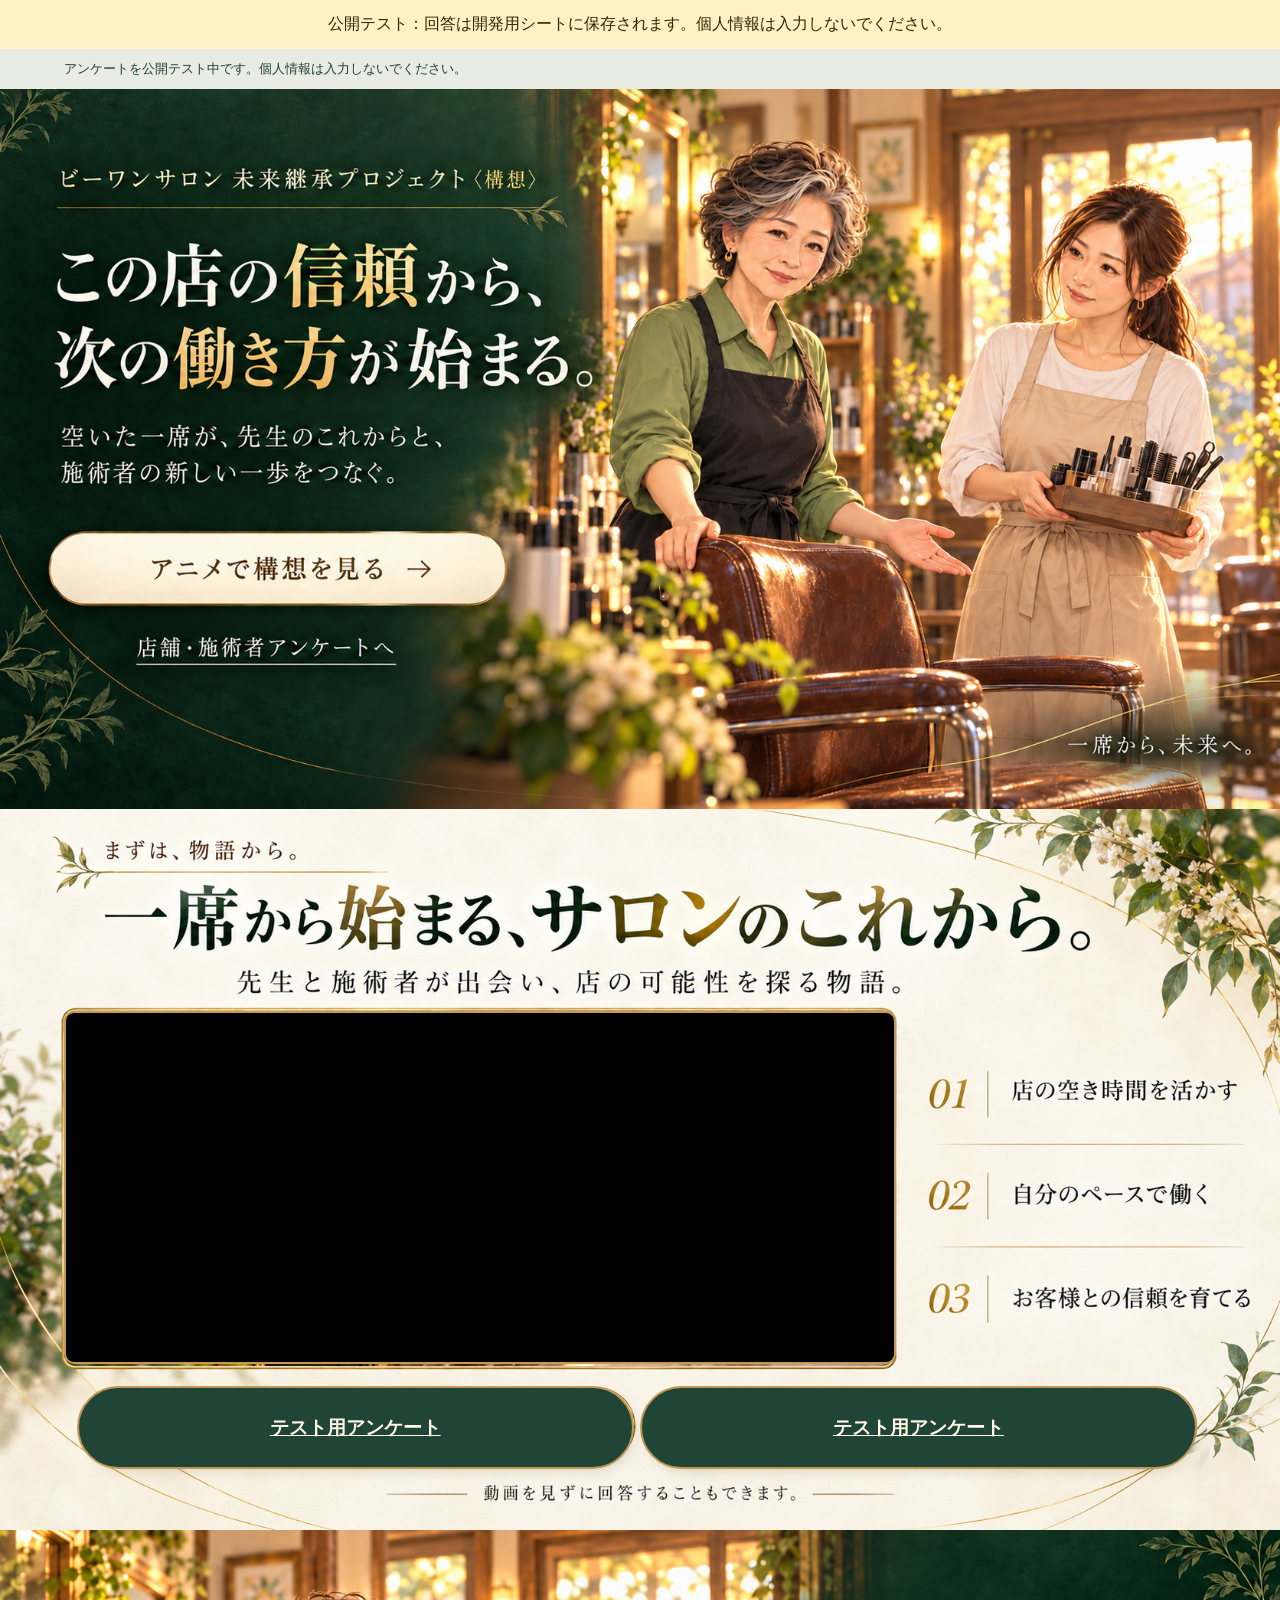
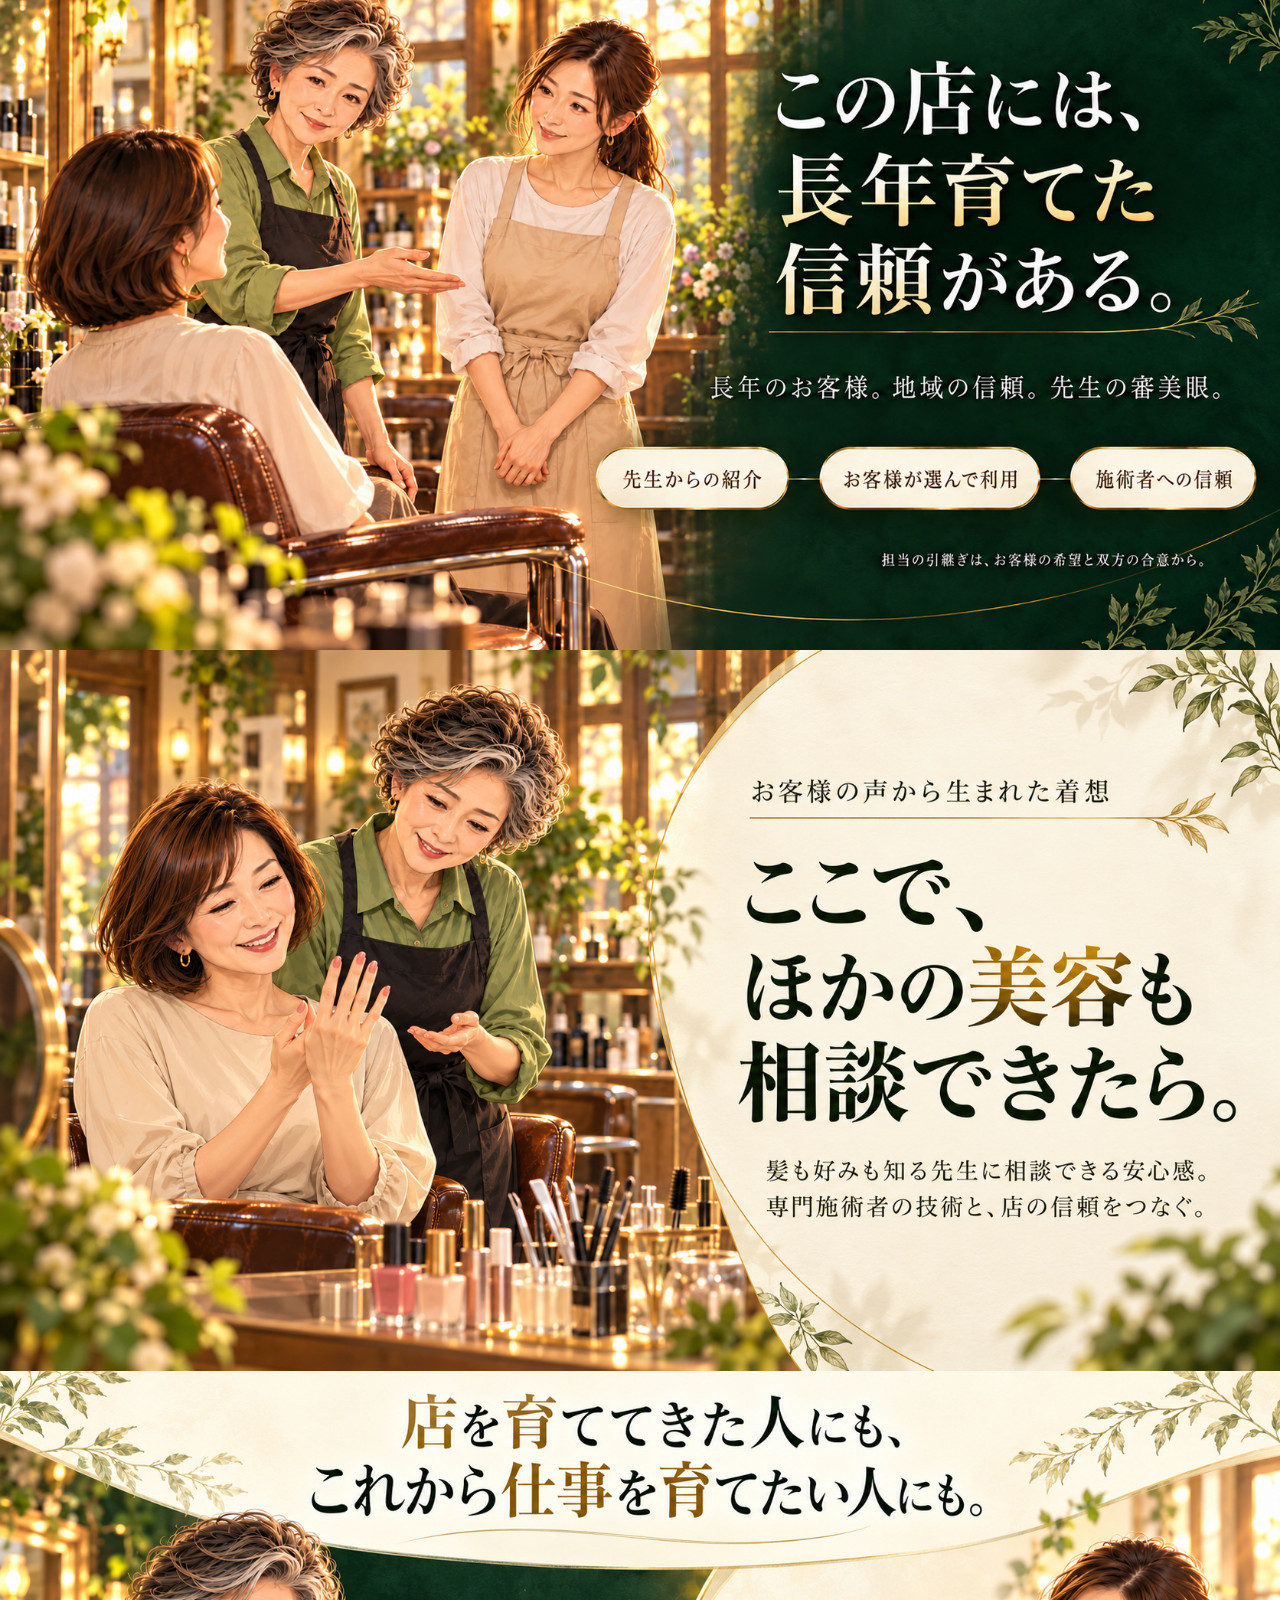
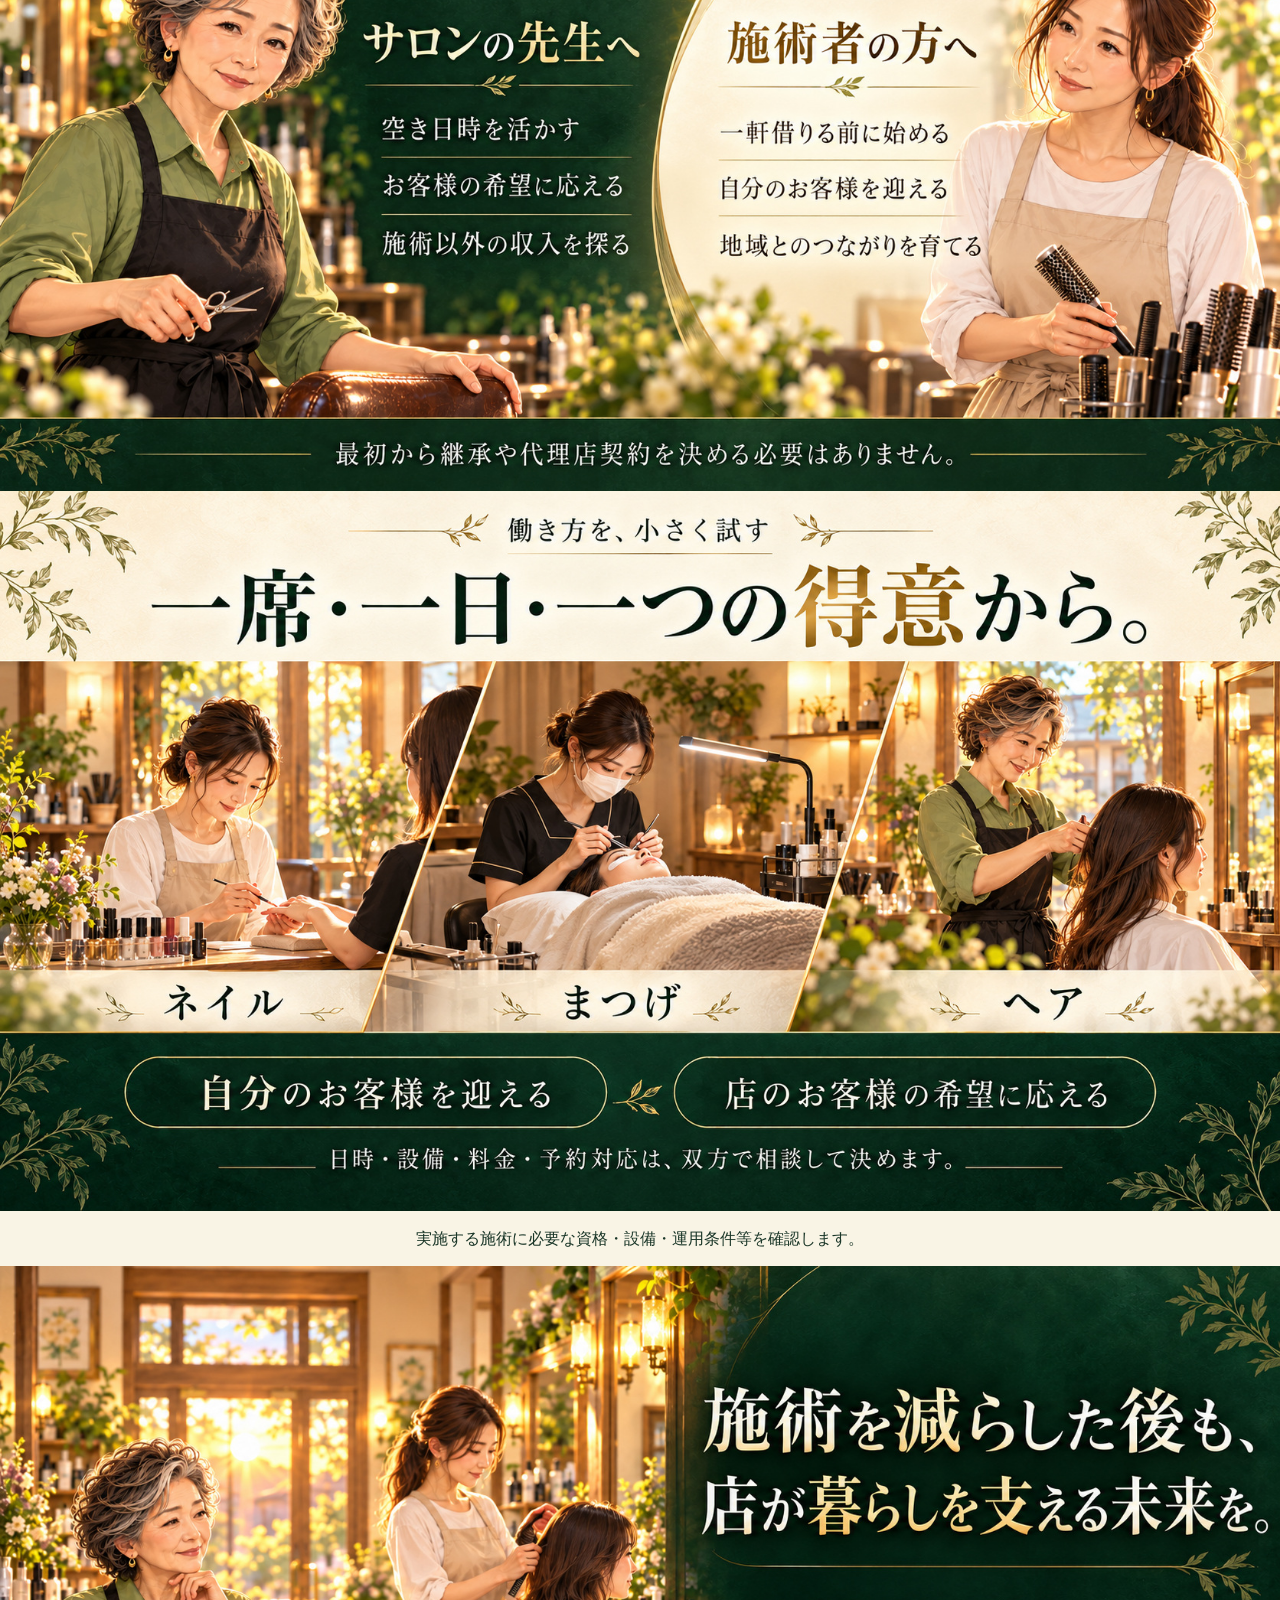
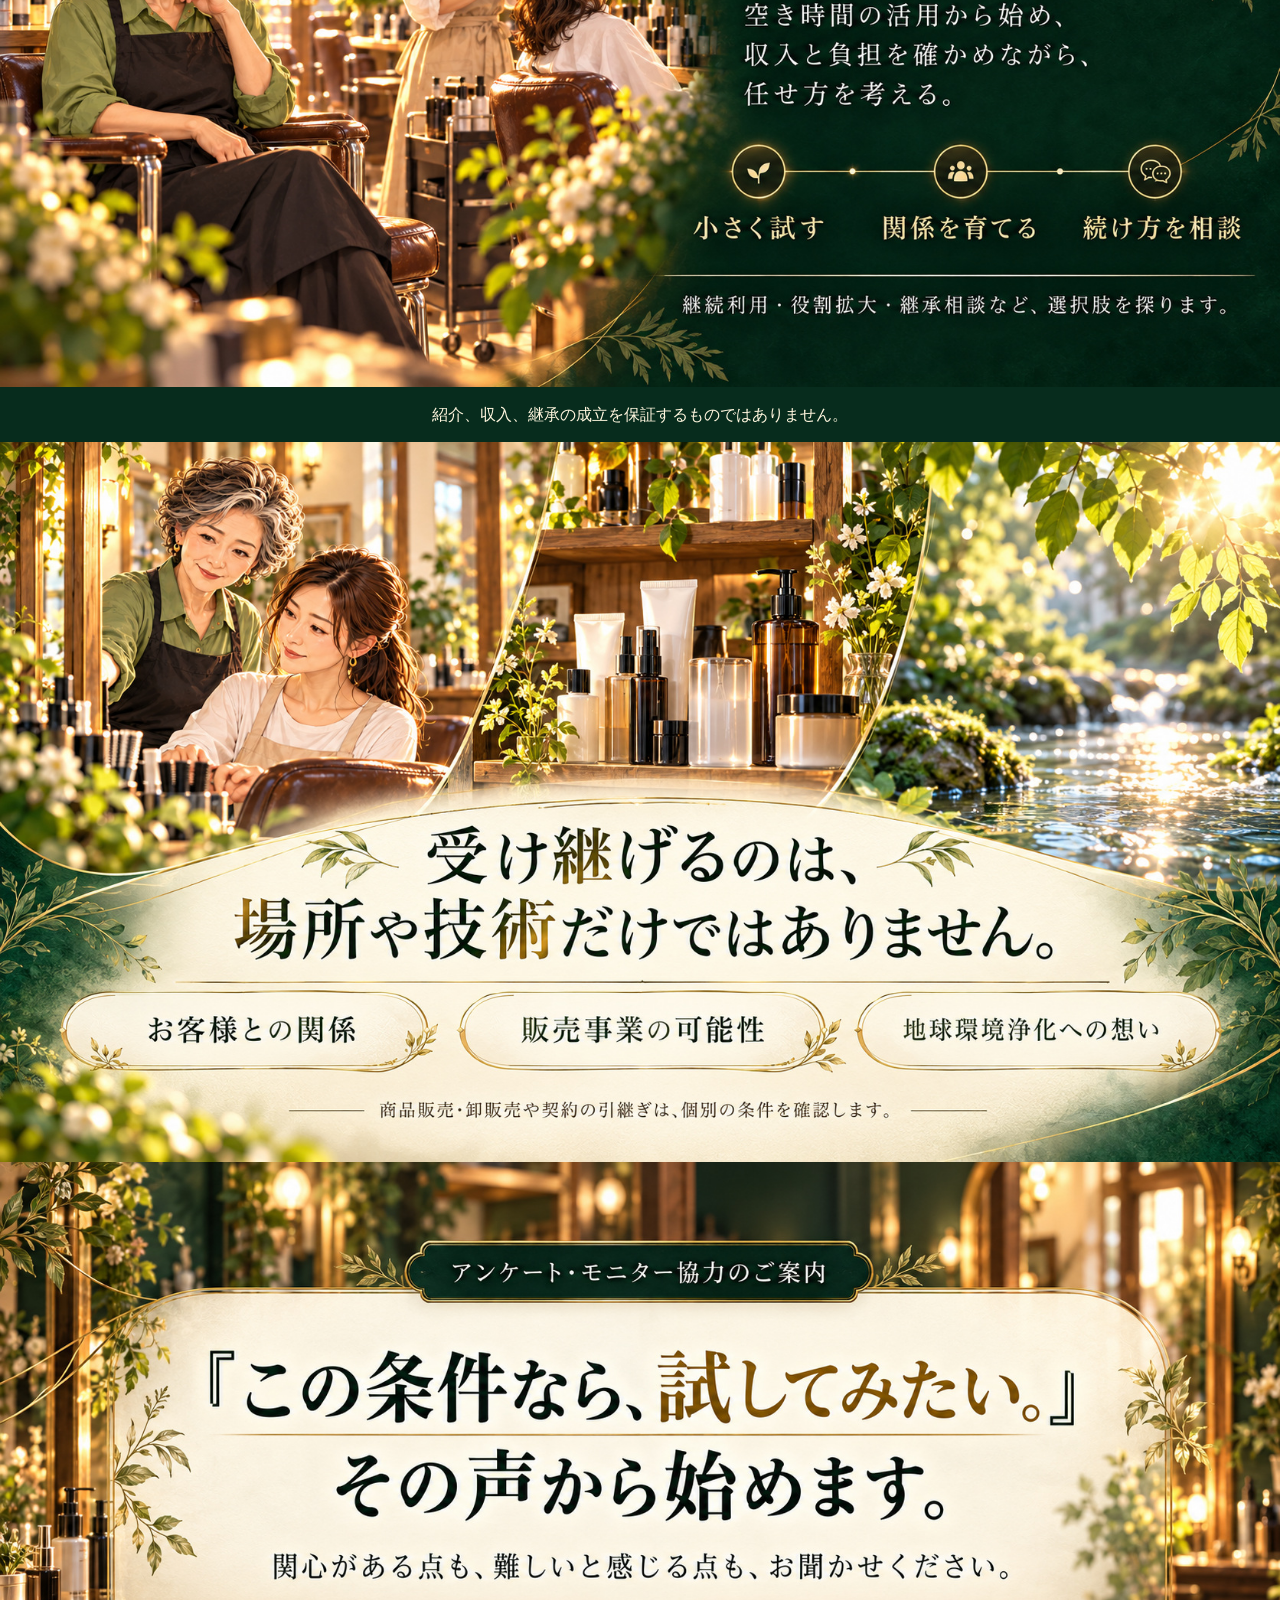
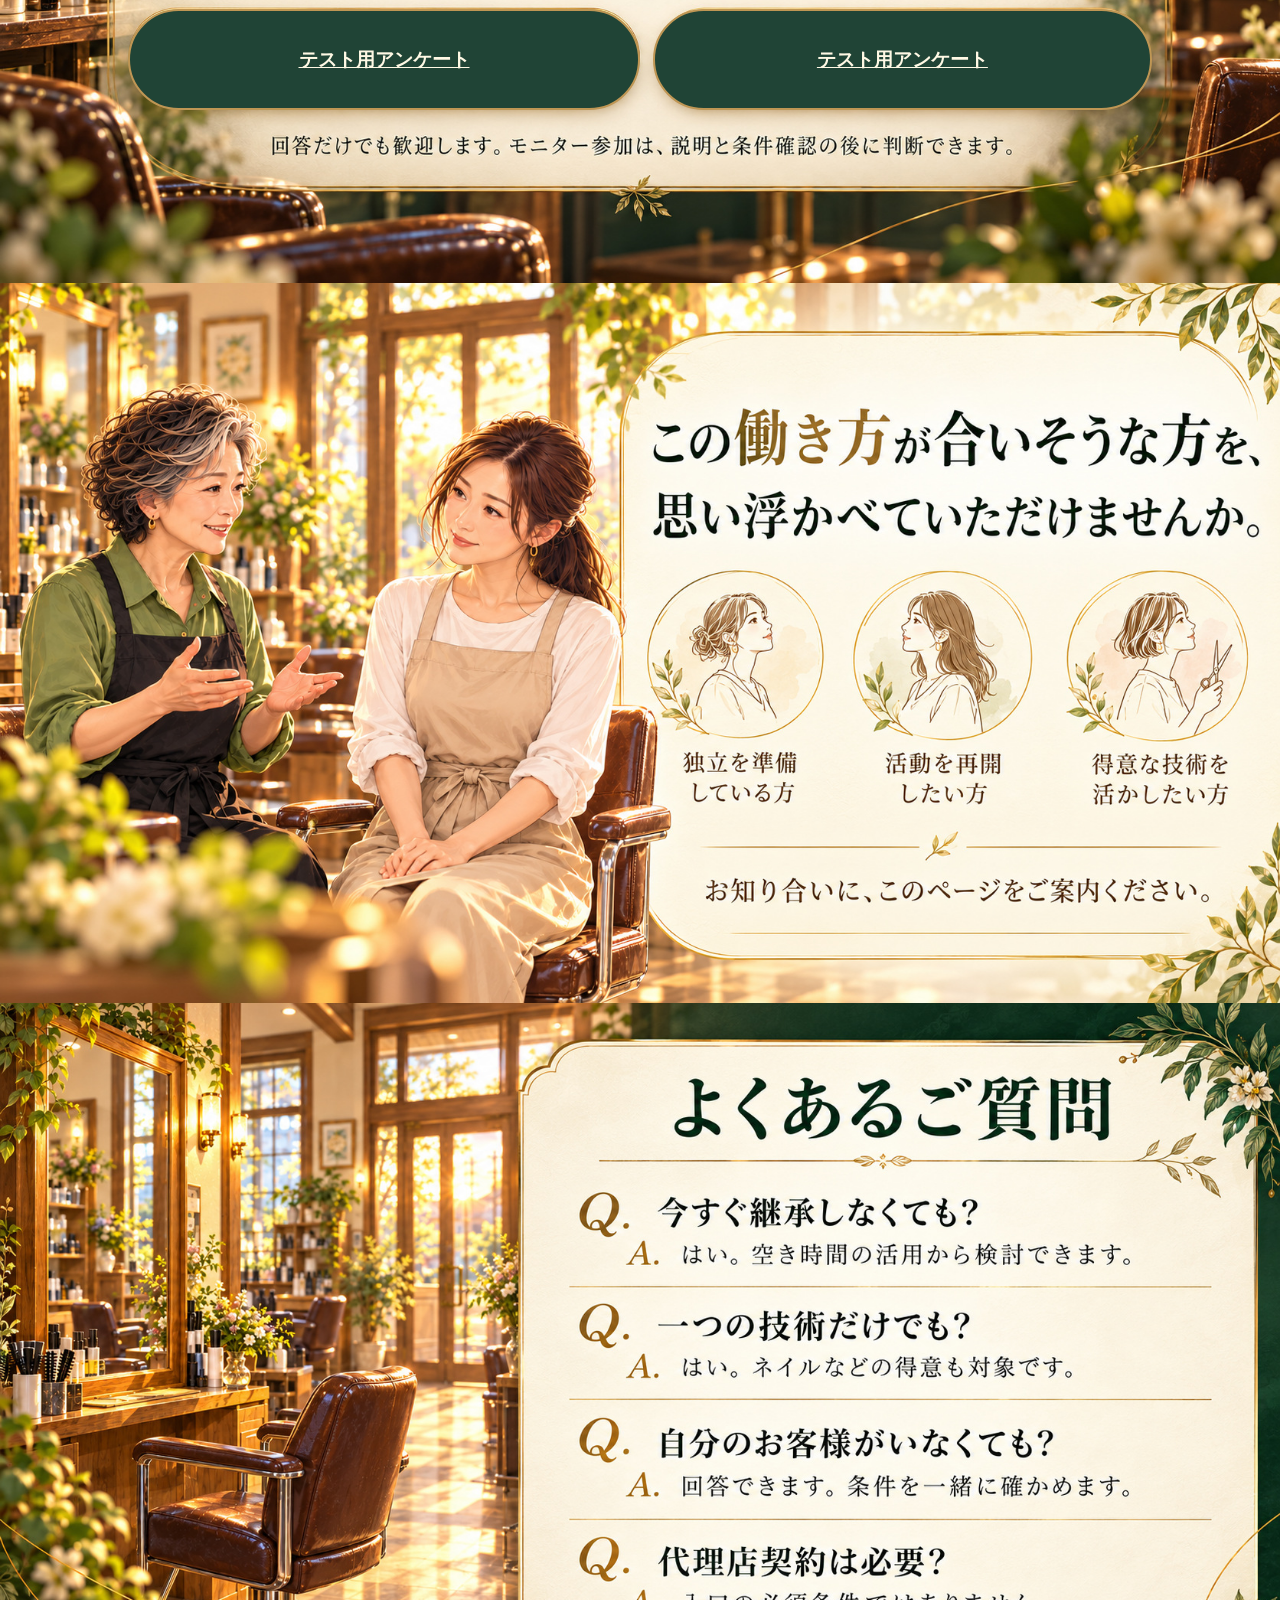
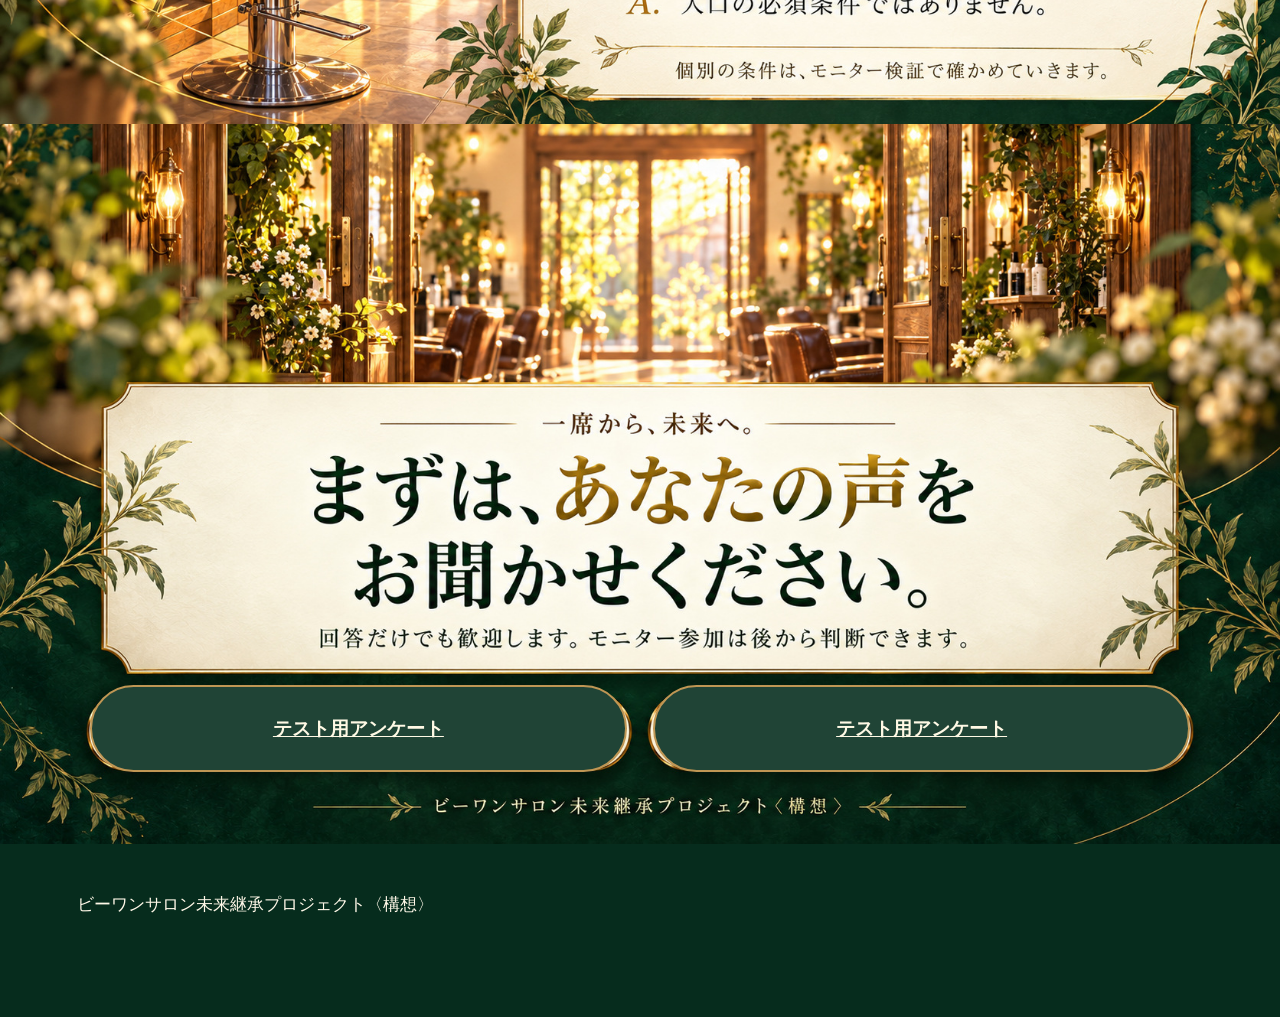
==== index.html @ 057b8a85 "Update embedded YouTube video" ====
<!doctype html><html lang="ja"><head><meta charset="utf-8"><meta name="viewport" content="width=device-width,initial-scale=1"><meta name="robots" content="noindex,nofollow"><meta http-equiv="Content-Security-Policy" content="default-src &apos;none&apos;; img-src data:; frame-src https://www.youtube.com; style-src &apos;unsafe-inline&apos;; base-uri &apos;none&apos;"><title>この店の信頼から、次の働き方が始まる。</title><style>:root{--ink:#223f35;--paper:#f6f3ea;--green:#214f40;--copper:#8b5339;--line:#d9dfd5}*{box-sizing:border-box}html{scroll-behavior:smooth;scroll-padding-top:25px}body{margin:0;background:var(--paper);color:var(--ink);font:17px/1.85 sans-serif}a{color:inherit}button,input,select,textarea{font:inherit}button,a,input,select,textarea{touch-action:manipulation}a,button{ -webkit-tap-highlight-color:transparent}a:focus-visible,button:focus-visible,input:focus-visible,select:focus-visible,textarea:focus-visible,summary:focus-visible{outline:3px solid #b7732e;outline-offset:4px}button{cursor:pointer}button:disabled{cursor:not-allowed;opacity:.65}[hidden]{display:none!important}.skip{position:absolute;top:-70px}.skip:focus{top:0;background:white;z-index:10}.previewbar{background:#e8ece3;padding:8px 5%;font-size:13px;display:flex;justify-content:space-between;gap:15px}.previewbar a{font-weight:700}header{display:flex;align-items:center;justify-content:space-between;padding:25px 5%;border-bottom:1px solid var(--line)}.brand{text-decoration:none;font-size:21px;letter-spacing:.08em;font-weight:700}.brand span{display:block;font-size:12px;letter-spacing:.1em}nav{display:flex;gap:32px;font-size:15px}nav a{text-underline-offset:7px}.hero{display:grid;grid-template-columns:1fr 1fr;max-width:1440px;margin:auto}.hero-copy{padding:65px 8% 65px 10%;align-self:center}.eyebrow{font-size:13px;letter-spacing:.14em;color:var(--copper);font-weight:700;margin:0 0 20px}h1,h2,h3,p,figure{margin-top:0}h1,h2{font-family:serif;font-weight:500;line-height:1.55}h1{font-size:clamp(38px,4vw,62px);letter-spacing:.04em;margin-bottom:28px}h2{font-size:clamp(28px,3vw,40px);margin-bottom:24px}h3{font-size:22px;line-height:1.6}.lead{font-size:19px;font-weight:700}.hero-copy>p:not(.eyebrow){max-width:540px}.button{background:var(--green);color:#fff;border:1px solid var(--green);display:inline-flex;gap:20px;align-items:center;justify-content:space-between;padding:17px 25px;text-decoration:none;border-radius:3px;line-height:1.5;font-weight:700;min-height:52px}.button:hover{background:#163b2f}.button.secondary{background:transparent;color:var(--green)}.textlink{display:block;margin-top:19px;text-underline-offset:6px}.hero-art{position:relative;margin:0;min-height:700px;overflow:hidden}.salon{width:100%;height:100%;position:absolute;inset:0;object-fit:cover}.portraits{position:absolute;bottom:125px;left:5%;right:5%;display:flex;align-items:end;gap:9px}.portraits figure{margin:0;background:#faf3e4;flex:1;min-width:0;border:5px solid #faf3e4;box-shadow:0 5px 20px #24352d25}.portraits figure:nth-child(2){transform:translateY(-35px)}.portraits img{display:block;width:100%;aspect-ratio:2/3;object-fit:cover}.portraits figcaption{font-size:11px;text-align:center;white-space:nowrap;padding:7px 0}.art-caption{position:absolute;bottom:0;width:100%;background:#214237f2;color:white;padding:25px 35px;font-family:serif;font-size:26px}.art-caption small{font:12px sans-serif;display:block;margin-top:8px}.video-section,.answer-section,.content-section{padding:80px max(6%,calc((100% - 1120px)/2))}.video-section{background:#fffdf8}.sectionhead{text-align:center}.video-slot{max-width:960px;min-height:330px;margin:35px auto 25px;border:1px solid #a6b4a6;background:#e7ece4;display:flex;flex-direction:column;align-items:center;justify-content:center;text-align:center;padding:30px}.video-slot h3{font:30px serif}.video-slot p:last-child{margin:0}.video-slot video{width:100%;height:auto;max-height:650px}.video-topics{display:grid;grid-template-columns:repeat(3,1fr);text-align:center;gap:20px}.video-topics p{padding:14px 8px;border-right:1px solid var(--line);font-size:15px}.video-topics p:last-child{border:0}.video-topics strong{font-size:17px}.note{font-size:14px;line-height:1.9;color:#5e6a60}.answer-section{background:#e9eee5;text-align:center}.answer-cards{display:grid;grid-template-columns:1fr 1fr;gap:24px;text-align:left;margin:30px 0 20px}.answer-card{background:#fffdf8;border:1px solid #c6d2c4;padding:30px;display:flex;flex-direction:column}.answer-card .button{margin-top:auto}.answer-card p{font-size:16px}.answer-card .eyebrow{font-size:12px}.content-section{border-top:1px solid var(--line)}.content-section.dark{background:var(--green);color:var(--paper)}.dark .eyebrow,.dark .note{color:#d4dfcf}.content-section p{max-width:780px}.flow{display:grid;grid-template-columns:repeat(3,1fr);gap:30px;margin:35px 0}.flow>div{position:relative;border-top:1px solid #9cad99;padding:24px 0}.flow>div:not(:last-child):after{content:'→';position:absolute;right:-23px;top:24px}.flow b{display:block;font-size:20px}.flow small{display:block;font-size:15px;margin-top:10px}.two-column{display:grid;grid-template-columns:1fr 1fr;gap:60px}.two-column ul{padding-left:22px}.two-column li{margin:13px 0}.quote-layout{display:grid;grid-template-columns:230px 1fr;align-items:center;gap:60px}.quote-layout img{width:100%;border-radius:50% 50% 3px 3px}.pills{display:flex;gap:12px;flex-wrap:wrap}.pills span{border:1px solid #9cad99;padding:9px 17px;border-radius:2px}details{border-top:1px solid var(--line);padding:18px 0}summary{cursor:pointer;font-size:18px;min-height:44px}details p{padding:12px 0 0}footer{padding:45px 6% 80px;background:#193b30;color:white}footer .note{color:#ced8ce;max-width:900px}.mobile-cta{display:none}.form-shell,.review-shell{max-width:1000px;margin:45px auto 80px;padding:0 25px}.form-intro{background:#e9eee5;padding:26px;margin:25px 0}.steps{display:grid;grid-template-columns:repeat(4,1fr);gap:6px;margin:30px 0;list-style:none;padding:0;font-size:14px}.steps li{border-bottom:4px solid var(--line);padding:10px 0}.steps li.active{border-color:var(--green);font-weight:700}.question{border:0;border-top:1px solid var(--line);margin:0;padding:28px 0;min-width:0}.question legend{font-size:20px;font-weight:700;float:left;width:100%;margin-bottom:15px}.question legend+.hint{clear:both}.question .choices{clear:both;display:grid;gap:9px;grid-template-columns:1fr 1fr}.question label,.contact-label{display:flex;align-items:start;gap:12px;border:1px solid #cbd3c5;padding:14px;background:#fffdf8;min-height:52px;border-radius:4px;cursor:pointer}.question label:has(input:checked){border-color:var(--green);background:#e4eddf}.question input[type=radio],.question input[type=checkbox],.contact-label input{accent-color:var(--green);width:20px;height:20px;margin:5px 0 0;flex-shrink:0}.tag{font:12px sans-serif;display:inline-block;background:#e4eade;padding:5px 8px;margin-left:10px;vertical-align:middle}.hint{font-size:14px;color:#5e6a60;padding-bottom:12px}.question select,.question textarea,.question input[type=text],.contact input[type=email],.contact input[type=text],.contact select{width:100%;padding:13px;border:1px solid #8f9e91;background:white;color:var(--ink);border-radius:3px;min-height:50px}.question textarea{min-height:110px}.form-actions{display:flex;gap:15px;justify-content:space-between;margin:35px 0}.error{color:#9b2d1e;background:#fff0eb;padding:16px;border-left:4px solid #9b2d1e}.error:empty{display:none}.notice{background:#ede5d5;border-left:3px solid #9d713c;padding:20px;margin:25px 0}.summary-row{border-bottom:1px solid var(--line);padding:16px 0}.summary-row dt{font-weight:700}.summary-row dd{margin:8px 0;white-space:pre-wrap}.contact label:not(.contact-label){display:block;margin:20px 0 6px}.contact-label{margin:20px 0}.review-tabs{display:flex;flex-wrap:wrap;gap:15px;margin:25px 0}.table-scroll{overflow:auto}table{border-collapse:collapse;width:100%;font-size:14px}th,td{border:1px solid var(--line);padding:13px;text-align:left;vertical-align:top;min-width:125px}th{background:#e9eee5}pre{white-space:pre-wrap;overflow-wrap:anywhere;font-size:13px;background:#e9eee5;padding:20px}.review-shell h1{font-size:38px}.review-shell h2{margin-top:40px;font-size:28px}.raw-spec{white-space:pre-wrap;font-size:15px}.inline-options{display:flex;flex-wrap:wrap;gap:15px}.inline-options label{display:flex;align-items:center;gap:8px}.success{border:1px solid #abbda8;padding:30px;background:#edf3e7}.contact h2{margin-top:30px}body:not(.is-lp) .mobile-cta{display:none}@media(max-width:900px){.hero-copy{padding:45px 7%}h1{font-size:42px}.hero-art{min-height:650px}.portraits{gap:4px;left:3%;right:3%}.portraits figcaption{font-size:9px}.art-caption{font-size:22px;padding:20px}.two-column{gap:30px}}@media(max-width:650px){body{font-size:16px}.previewbar{display:block;font-size:11px;padding:8px 20px}.previewbar a{display:block}header{padding:18px 20px}.brand{font-size:17px}.brand span{font-size:10px}nav a:first-child{display:none}nav{font-size:12px;max-width:95px}h1{font-size:39px;line-height:1.55}.hero{display:flex;flex-direction:column}.hero-copy{padding:35px 24px 32px}.hero-copy .eyebrow{font-size:11px}.hero-copy p{font-size:16px}.hero-copy .lead{font-size:17px}.hero-copy .button{width:100%;font-size:15px;padding:17px}.hero-art{min-height:410px}.hero-art .salon{object-position:center 57%}.portraits{bottom:83px;left:7%;right:7%;gap:10px}.portraits img{aspect-ratio:1/1.3;object-position:top}.portraits figure:nth-child(2){transform:translateY(-20px)}.portraits figcaption{font-size:9px}.art-caption{font-size:20px;padding:15px 22px}.art-caption small{font-size:10px}.video-section,.answer-section,.content-section{padding:50px 24px}.video-slot{padding:25px 18px;min-height:285px}.video-slot p{font-size:14px}.video-slot h3{font-size:25px}.video-topics{display:block;text-align:left}.video-topics p{border:0;border-bottom:1px solid var(--line);padding:12px 0}.video-topics br{display:none}.video-topics strong{display:block}.answer-cards,.two-column{grid-template-columns:1fr;gap:20px}.answer-card{padding:23px}.answer-card .button{font-size:14px;padding:16px 13px}.flow{grid-template-columns:1fr;gap:18px}.flow>div:not(:last-child):after{content:'↓';top:auto;bottom:-22px;right:50%}.quote-layout{grid-template-columns:1fr;gap:28px}.quote-layout img{width:160px}.mobile-cta{display:block;position:fixed;bottom:12px;left:20px;right:20px;text-align:center;padding:13px;background:var(--green);border:1px solid #d6e1d3;box-shadow:0 3px 15px #0002;color:white;text-decoration:none;border-radius:4px;z-index:4}.form-shell,.review-shell{padding:0 20px;margin-top:30px}.form-shell h1{font-size:30px}.question .choices{grid-template-columns:1fr}.question legend{font-size:18px}.question label{font-size:16px}.form-actions .button{padding:15px;font-size:15px}.steps{font-size:12px}.form-intro{padding:20px}.review-shell h1{font-size:30px}}@media(prefers-reduced-motion:reduce){html{scroll-behavior:auto}}
@media(max-width:650px){h1{font-size:32px;letter-spacing:.025em}.hero-copy{padding-top:28px}.hero-copy h1{margin-bottom:22px}.hero-copy .eyebrow{margin-bottom:18px}nav{max-width:none;font-size:11px}nav a{white-space:nowrap}.hero-copy .lead{font-size:16px}.form-shell h1{font-size:28px}.mobile-cta{bottom:8px}}

.flow.parallel>div:after{display:none}

.visual{--forest:#062d1d;--gold:#bb8a3f;--cream:#fbf5e4;color:#122e20;font-family:serif;background:#faf6e9}.visual p{line-height:1.8}.visual .previewbar{font-family:sans-serif;background:#e8e4d5;color:#233d30}.visual h1,.visual h2,.visual h3{font-family:serif;font-weight:600;letter-spacing:.035em}.visual h2{font-size:clamp(31px,4vw,62px);line-height:1.45;margin:0 0 18px}.visual h2 span,.visual h1 span{color:#b27b23}.scene{display:block;position:relative;overflow:hidden}.scene img{position:absolute;display:block;max-width:none;object-fit:fill}.vhero{background:#052d1d;overflow:hidden}.hero-frame{max-width:1672px;min-height:min(740px,58vw);position:relative;margin:auto;display:flex}.hero-scene{position:absolute;right:0;top:0;bottom:0;width:59%;height:100%}.hero-scene img{height:100%;width:auto;right:0;top:0}.hero-copy2{position:relative;z-index:1;width:58%;padding:5.5% 0 5% 4.8%;color:#fffbed;background:linear-gradient(90deg,#062d1d 0%,#062d1d 68%,rgba(6,45,29,.95) 80%,transparent 100%)}.project-name{font-size:clamp(15px,1.5vw,22px);letter-spacing:.1em;border-bottom:1px solid #b48d45;padding:0 0 18px;margin:0 12% 28px 0}.visual h1{color:#fffbed;font-size:clamp(40px,4.5vw,73px);line-height:1.45;margin:0 0 28px;white-space:nowrap}.visual h1 span{color:#efd08a}.hero-intro{font-size:clamp(17px,1.7vw,25px);margin-bottom:32px}.hero-action{max-width:530px;text-align:center}.pill{font-family:serif;min-height:65px;border:2px solid var(--gold);outline:1px solid rgba(255,245,215,.7);outline-offset:-5px;box-shadow:0 4px 0 #79501a,0 7px 10px #0003;border-radius:99px;display:flex;align-items:center;justify-content:center;position:relative;text-align:center;text-decoration:none;font-weight:700;font-size:clamp(16px,1.6vw,25px);line-height:1.4;padding:15px 50px 15px 25px;transition:filter .2s}.pill:hover{filter:brightness(1.1)}.pill span{position:absolute;right:8%;font-size:1.2em}.green-pill{background:linear-gradient(#0c4931,#032719);color:#fff7e4}.ivory-pill{background:linear-gradient(#fffdf1,#eee2c8);color:#4c2812}.underlink{display:inline-block;margin-top:22px;color:white;text-decoration:underline;text-underline-offset:8px;font-size:18px}.section-light{background:#fbf6e8}.section-inner{width:min(100% - 9%,1500px);margin:auto}.video-section{padding:55px 0 45px;text-align:center}.section-kicker{color:#76501e;font-size:17px;letter-spacing:.15em;margin-bottom:18px}.subtitle{font-size:clamp(17px,1.8vw,24px)}.video-layout{display:grid;grid-template-columns:2.2fr .8fr;align-items:center;gap:40px;margin-top:35px}.visual .video-slot{margin:0;min-height:unset;display:block;padding:0;border:3px solid var(--gold);border-radius:12px;overflow:hidden;background:#083b27}.video-still{position:relative}.video-scene{height:clamp(290px,34vw,540px)}.video-scene img{height:100%;width:auto;right:0;top:0}.video-placeholder{position:absolute;inset:0;background:#052d1dcc;color:white;display:flex;flex-direction:column;align-items:center;justify-content:center;padding:20px}.video-placeholder strong{font-size:clamp(23px,2.8vw,38px);letter-spacing:.1em}.video-placeholder p{margin:10px 0 0}.video-points{list-style:none;margin:0;padding:0;text-align:left;counter-reset:point}.video-points li{counter-increment:point;border-bottom:1px solid #be984f;padding:24px 0;font-size:clamp(17px,1.7vw,25px)}.video-points li:before{content:'0' counter(point);font-size:1.3em;color:#aa7725;font-style:italic;border-right:1px solid #bc8a38;padding-right:18px;margin-right:18px}.visual .answer-section{padding:32px 0 0;background:none;text-align:center}.cta-pair{display:grid;grid-template-columns:1fr 1fr;gap:20px}.video-note{margin:23px 0 5px;font-size:17px}.visual .note{font:15px/1.8 sans-serif;color:#485b50}.only-mobile{display:none}.visual footer{background:#082d1d;color:#fff8e7}.visual footer .note{color:#d5d9c9}.visual .form-shell,.visual .review-shell{font-family:sans-serif}.visual .form-shell h1,.visual .review-shell h1{color:#173b2c;white-space:normal}.visual .form-shell h2,.visual .review-shell h2{font-size:28px}.visual .button{font-family:sans-serif}.visual .mobile-cta{background:#073b27;border:1px solid #b99049;border-radius:30px;font-family:sans-serif}.visual .video-slot video{width:100%;height:auto;max-height:none;display:block}
@media(max-width:700px){.only-mobile{display:block}.visual h1{font-size:clamp(30px,7.6vw,52px);line-height:1.5;white-space:normal}.hero-frame{display:block;min-height:0}.hero-copy2{width:100%;padding:25px 20px 28px;text-align:center;background:#062d1d}.project-name{font-size:12px;padding-bottom:12px;margin:0 0 22px}.hero-copy2 h1{margin:0 0 0}.hero-scene{position:relative;width:100%;height:auto;aspect-ratio:941/745}.hero-scene img{width:100%;height:auto;right:0;top:0;transform:translateY(-30%)}.hero-copy2{display:flex;flex-direction:column}.hero-copy2 .hero-intro{margin:0 0 20px;font-size:17px}.hero-copy2 .hero-action{width:100%}.vhero .hero-frame{display:flex;flex-direction:column}.hero-copy2{display:contents}.hero-copy2 .project-name,.hero-copy2 h1,.hero-copy2 .hero-intro,.hero-copy2 .hero-action{position:relative;z-index:1;background:#062d1d;color:#fff8e8}.hero-copy2 .project-name{order:0;margin:0;padding:20px 18px 12px;text-align:center;border:0}.hero-copy2 h1{order:1;margin:0;text-align:center;padding:0 10px 22px}.hero-scene{order:2}.hero-copy2 .hero-intro{order:3;margin:0;text-align:center;padding:24px 14px 16px}.hero-copy2 .hero-action{order:4;padding:0 24px 30px;margin:0;text-align:center}.hero-copy2 h1 span{color:#efd08a}.pill{min-height:60px;font-size:16px}.underlink{font-size:15px}.video-section{padding:42px 0 32px}.section-inner{width:calc(100% - 38px)}.visual h2{font-size:clamp(27px,7vw,40px)}.video-layout{display:flex;flex-direction:column;gap:12px;margin-top:24px}.visual .video-slot{width:100%}.video-scene{height:230px}.video-scene img{width:100%;height:auto;transform:translateY(-30%)}.video-points{width:100%}.video-points li{font-size:16px;padding:12px 0}.video-points li:before{font-size:20px}.cta-pair{grid-template-columns:1fr;gap:14px}.visual .answer-section{padding:22px 0 0}.visual .note{font-size:14px}}

.visual .story-split{display:grid;grid-template-columns:1fr 1fr;min-height:620px}.story-split .story-image{min-width:0;overflow:hidden}.story-split .story-image .scene{height:100%;width:100%}.story-split .story-image img{height:100%;width:auto;left:0;top:0}.story-copy{padding:7% 8%;align-self:center}.story-copy h2{font-size:clamp(34px,4vw,68px)}.story-copy .story-lead{font-size:clamp(17px,1.7vw,25px);line-height:1.8}.story-dark{background:#062d1d;color:#fff9e8}.visual .story-dark h2{color:#fff9e8}.visual .story-dark h2 span{color:#edca83}.ornament{color:#c9a250;font-size:21px}.trust-flow,.future-flow{display:flex;gap:14px;justify-content:center;margin:34px 0}.trust-flow span,.future-flow span{flex:1;text-align:center;border:1px solid #c7a15c;padding:12px 8px;border-radius:40px;font-size:clamp(13px,1.1vw,17px)}.trust-flow span{background:#f9f2dd;color:#2c2419}.small-light{font:14px/1.8 sans-serif;color:#f0e5c7}.story-light{background:#faf5e6}.story-light .story-copy{padding:7% 8%}.story-light .section-kicker{border-bottom:1px solid var(--gold);padding-bottom:16px}.both-title{text-align:center;padding:50px 20px 28px;background:#faf4e3}.both-panels{display:grid;grid-template-columns:1fr 1fr}.both-panel{min-height:430px;display:flex;align-items:center;overflow:hidden}.owner-panel{background:#082e20;color:#fff9e7}.practitioner-panel{background:#f4ecd9;color:#201e14}.portrait-cut{width:45%;height:100%;align-self:stretch;overflow:hidden}.portrait-cut .scene{width:100%;height:100%}.portrait-cut img{height:100%;width:auto;top:0}.owner-portrait img{left:-15%}.practitioner-portrait img{right:0}.both-copy{width:55%;padding:25px}.both-copy h3{font-size:clamp(25px,2.5vw,40px);color:#bb8a3f}.owner-panel .both-copy h3{color:#efd397}.both-copy ul{padding:0;list-style:none}.both-copy li{font-size:clamp(16px,1.5vw,23px);padding:12px 0;border-bottom:1px solid #b99b5a}.both-foot{text-align:center;background:#082e20;color:#fff7e5;padding:22px;margin:0;border-top:1px solid #b59150}.services{text-align:center;background:#faf4e2;padding-top:48px}.services h2{margin:0 20px 35px}.services-images{display:grid;grid-template-columns:repeat(3,1fr)}.service-image{position:relative;overflow:hidden;height:clamp(200px,25vw,420px);border-right:2px solid #e0bc7b}.service-image img{position:absolute;max-width:none;width:300%;height:auto;top:0;transform:translateY(-23.5%)}.svc-nail img{left:0}.svc-eye img{left:-100%}.svc-hair img{left:-200%}.service-image b{position:absolute;bottom:0;left:0;right:0;padding:10px;background:#fff9e8df;font-size:clamp(22px,2vw,32px)}.services-band{background:#082e20;color:#fff9e8;padding:32px 8%}.services-band p{margin:20px 0 0}.service-choices{display:flex;gap:22px;justify-content:center}.service-choices span{border:1px solid #e0bd71;border-radius:50px;padding:12px 25px;flex:1;font-size:clamp(16px,1.7vw,23px)}.beone{background:#082e20;color:#fff9e8;text-align:center}.beone-scene{height:350px;overflow:hidden}.beone-image{width:100%;height:100%}.beone-image img{width:100%;height:auto;top:0;left:0}.beone-copy{background:#faf4e3;color:#163524;border-radius:50% 50% 0 0/14% 14% 0 0;position:relative;margin-top:-70px;padding:60px 6% 45px}.beone-values{display:grid;grid-template-columns:repeat(3,1fr);gap:18px;margin:30px auto;max-width:1250px}.beone-values span{border:1px solid #b99149;border-radius:50px;padding:15px;background:#fffbed;font-size:clamp(16px,1.6vw,24px)}.survey-banner,.final-cta{background:#082e20 url('../BSC_LP_Codex_handoff/assets/reference/00_salon_background.png') center 52%/cover; padding:90px 7%;text-align:center}.framed{background:#fcf6e8;border:2px solid #ba8c43;outline:1px solid #bc975b;outline-offset:-8px;box-shadow:0 4px 20px #39220c30;border-radius:26px;padding:55px 6%;color:#172d20}.survey-banner .framed{max-width:1400px;margin:auto}.ribbon{display:inline-block;background:#082e20;color:#fff7e4;border:2px solid #bd9149;border-radius:12px;padding:10px 30px;margin-top:-85px;position:relative;font-size:18px}.survey-banner .cta-pair{margin:38px 0}.survey-banner .framed>p:last-child{margin:35px 0 0}.invitation-list{display:grid;grid-template-columns:repeat(3,1fr);gap:15px;margin:40px 0}.invitation-list span{border:1px solid #bd9149;border-radius:50%;aspect-ratio:1;display:flex;align-items:center;justify-content:center;text-align:center;padding:12px;font-size:18px}.visual #invitation .story-copy{margin:25px;padding:7%}.faq-wrap{display:grid;grid-template-columns:40% 60%;background:#082e20}.faq-photo{background:url('../BSC_LP_Codex_handoff/assets/reference/00_salon_background.png') center/cover}.faq-panel{margin:35px;padding:50px 7%;text-align:center}.faq-panel details{text-align:left;border-top:1px solid #cba361;padding:16px 0}.faq-panel summary{font:600 clamp(19px,2vw,28px)/1.5 serif;list-style:none}.faq-panel summary:before{content:'Q.';color:#a16c1f;margin-right:20px;font-size:1.2em}.faq-panel summary:after{content:'＋';float:right;color:#a16c1f}.faq-panel details[open] summary:after{content:'−'}.faq-panel details p{margin:0 0 0 55px;font-size:18px}.faq-panel details p:before{content:'A. ';color:#a16c1f}.faq-panel>p{border-top:1px solid #cba361;margin:10px 0 0;padding-top:20px}.final-cta{padding:70px 7%;background-position:center}.final-body{max-width:1400px;margin:auto}.final-body .framed{padding:40px}.final-body .cta-pair{margin:30px 0}.project-end{color:#f5dfab;letter-spacing:.1em}.final-picture{display:none}.hero-scene img{mask-image:linear-gradient(to bottom,#000 78%,transparent 90%)}
@media(max-width:700px){.visual .story-split{display:flex;flex-direction:column;min-height:0}.story-split .story-image{width:100%}.story-split .story-image .scene{height:auto;aspect-ratio:941/720}.story-split .story-image img{width:100%;height:auto;left:0;top:0}.visual .story-copy{padding:40px 24px;text-align:center}.visual .story-copy h2{font-size:clamp(28px,7vw,43px)}.story-copy .story-lead{font-size:16px}.trust-flow{display:flex;flex-direction:column;max-width:310px;margin:25px auto}.trust-flow span{position:relative}.trust-flow span:not(:last-child):after{content:'⌄';color:#dfb868;position:absolute;bottom:-24px;left:50%;font-size:20px}.future-flow{gap:6px}.future-flow span{border:0;border-radius:0;border-top:1px solid #d9b86d;padding:12px 3px;font-size:13px}.both-title{padding:35px 18px}.both-title h2{font-size:26px}.both-panels{display:block}.both-panel{min-height:320px}.both-copy{width:56%;padding:15px}.both-copy h3{font-size:23px}.both-copy li{font-size:15px;padding:10px 0}.portrait-cut{width:44%;min-height:320px}.portrait-cut img{height:100%;width:auto}.owner-portrait img{left:-25%}.practitioner-portrait img{right:-12%}.both-foot{font-size:14px;padding:18px}.services{padding-top:35px}.services h2{font-size:30px;margin-bottom:28px}.services-images{display:block}.service-image{height:185px;border-bottom:2px solid #d5b578}.service-image img{width:150%;transform:translateY(-24%)}.svc-nail img{left:0}.svc-eye img{left:-25%}.svc-hair img{left:-50%}.service-image b{left:auto;right:0;top:0;bottom:0;width:31%;display:grid;place-items:center;background:#faf5e7e8;font-size:25px}.services-band{padding:28px 24px}.service-choices{flex-direction:column;gap:12px}.service-choices span{font-size:16px}.services-band p{font-size:15px}.beone-scene{height:260px}.beone-image img{width:100%;height:auto}.beone-copy{margin-top:-35px;padding:48px 20px 30px}.beone-values{grid-template-columns:1fr;margin:25px 0}.beone-values span{font-size:17px;padding:12px}.survey-banner{padding:55px 20px}.framed{padding:35px 20px}.ribbon{font-size:13px;margin-top:-58px;padding:8px 18px}.survey-banner .framed h2{font-size:27px}.survey-banner .cta-pair{margin:25px 0}.survey-banner .subtitle,.survey-banner .framed>p:last-child{font-size:15px}.visual #invitation .story-copy{margin:0;padding:38px 22px;border-radius:0}.invitation-list{grid-template-columns:1fr;margin:25px 0}.invitation-list span{aspect-ratio:auto;border-radius:30px;padding:13px;font-size:16px}.faq-wrap{display:flex;flex-direction:column}.faq-photo{height:300px}.faq-panel{margin:-20px 18px 35px;position:relative;padding:35px 22px}.faq-panel summary{font-size:18px}.faq-panel summary:before{margin-right:9px}.faq-panel details p{margin-left:35px;font-size:16px}.final-cta{padding:250px 18px 35px;background-position:center 26%;background-size:cover}.final-body .framed{padding:30px 18px}.final-body .framed h2{font-size:27px}.final-body .framed p{font-size:15px}.project-end{font-size:12px}.hero-scene img{mask-image:none}}

.visual .story-split{grid-template-columns:minmax(0,1fr) minmax(0,1fr)}.visual .story-copy{min-width:0}.invitation-list{grid-template-columns:repeat(3,minmax(0,1fr))}@media(max-width:700px){.invitation-list{grid-template-columns:1fr}}

@media(max-width:700px){.service-image img{width:300%;transform:translateY(-23.5%)}.svc-nail img{left:0}.svc-eye img{left:-100%}.svc-hair img{left:-200%}}

.portrait-cut{position:relative;height:auto}.portrait-cut .scene{position:absolute;inset:0;height:100%}.owner-portrait img{left:-40%}@media(max-width:700px){.owner-portrait img{width:230%;height:auto;left:-60%;transform:translateY(0)}.practitioner-portrait img{width:220%;height:auto;right:-35%;transform:translateY(-30%)}}

.beone-scene{height:min(27vw,430px)}@media(max-width:700px){.beone-scene{height:46vw}.story-split .story-image .invitation-scene{aspect-ratio:941/650}.story-split .story-image .trust-scene{aspect-ratio:941/690}.owner-portrait img{mask-image:linear-gradient(#000 70%,transparent 85%)}}

.beone-scene{height:min(23vw,380px)}@media(max-width:700px){.beone-scene{height:37vw}}

.video-scene img{width:100%;height:100%;object-fit:cover;object-position:center 52%;transform:none!important}@media(min-width:701px) and (max-width:1000px){.visual h1{font-size:clamp(30px,4vw,40px)}.hero-copy2{width:60%}.project-name{font-size:14px}}

@media(min-width:701px) and (max-width:1000px){.visual #invitation .story-copy{padding:30px;margin:18px}.visual #invitation h2{font-size:29px}.invitation-list{grid-template-columns:1fr;gap:8px;margin:20px 0}.invitation-list span{aspect-ratio:auto;border-radius:30px;padding:8px;font-size:15px}.visual #invitation .story-lead{font-size:16px}}

@media(min-width:701px){.hero-scene img{clip-path:inset(0 0 0 46%)}}

@media(min-width:701px){.hero-scene img{mask-image:linear-gradient(to bottom,#000 78%,transparent 90%),linear-gradient(to right,transparent 46%,#000 52%);mask-composite:intersect}}

.image-preview{margin:0;background:#092d20}.image-preview .previewbar{position:relative;z-index:2}.image-preview #lp{max-width:1672px;margin:auto;background:#f8f3e6}.image-preview .image-block{position:relative;display:block;overflow:hidden;padding:0;margin:0;background:none;line-height:0}.image-preview .image-block picture,.image-preview .image-block picture img{display:block;width:100%;height:auto}.image-preview .hot{position:absolute;display:block;z-index:2;border-radius:100px;background:transparent}.image-preview .hot:hover{background:rgba(255,255,255,.12)}.image-preview .hot:focus-visible{outline:4px solid #f9ce6e;outline-offset:4px}.image-preview .block-01 .video-link{left:3.7%;width:36%;top:61%;height:11%}.image-preview .block-01 .survey-link{left:10%;width:22%;top:75%;height:7%;border-radius:2px}.image-preview .block-02 .owner{left:6%;width:43.5%;top:80%;height:11.5%}.image-preview .block-02 .practitioner{left:50%;width:43.5%;top:80%;height:11.5%}.image-preview .block-09 .owner{left:10%;width:40%;top:62%;height:14%}.image-preview .block-09 .practitioner{left:51%;width:39%;top:62%;height:14%}.image-preview .block-12 .owner{left:7%;width:42%;top:78%;height:12%}.image-preview .block-12 .practitioner{left:51%;width:42%;top:78%;height:12%}.image-preview .anchor-answers{position:absolute;top:72%}.image-preview .video-slot{position:absolute;z-index:2;left:5%;top:28%;width:65%;height:49%;min-height:0;max-width:none;margin:0;padding:15px;background:#113c2c;border:2px solid #c49a50;border-radius:10px;display:flex;align-items:center;justify-content:center;text-align:center;color:#fff8e8;line-height:1.5}.image-preview .video-slot p{font-family:serif;font-size:clamp(20px,2.4vw,38px);margin:0 0 12px}.image-preview .video-slot small{font-size:clamp(13px,1.2vw,18px)}.image-preview .video-slot video{display:block;width:100%;height:100%;max-height:none;object-fit:contain}.image-preview .video-slot:has(video){padding:0;background:#000}.image-preview .supplement{font:16px/1.7 sans-serif;text-align:center;margin:0;padding:14px 20px;background:#f9f4e5;color:#1a3628}.image-preview .dark-note{background:#072c1d;color:#fff6de}.sr-only{position:absolute;width:1px;height:1px;padding:0;margin:-1px;overflow:hidden;clip:rect(0,0,0,0);white-space:nowrap;border:0}.image-preview footer{background:#062c1d;color:#fff8e8}.image-preview footer .note{color:#d7dfd4}.image-preview .mobile-cta{display:none!important}
@media(max-width:700px){.image-preview .block-01 .video-link{left:6%;width:88%;top:86%;height:8%}.image-preview .block-01 .survey-link{left:20%;width:60%;top:94%;height:5%}.image-preview .block-02 .owner{left:4%;width:92%;top:75%;height:9%}.image-preview .block-02 .practitioner{left:4%;width:92%;top:85%;height:9%}.image-preview .block-09 .owner{left:8%;width:84%;top:71%;height:9%}.image-preview .block-09 .practitioner{left:8%;width:84%;top:81.5%;height:9%}.image-preview .block-12 .owner{left:4%;width:92%;top:71%;height:9%}.image-preview .block-12 .practitioner{left:4%;width:92%;top:81.5%;height:9%}.image-preview .anchor-answers{top:71%}.image-preview .video-slot{left:3.6%;top:29.5%;width:92.8%;height:27.7%;padding:10px}.image-preview .video-slot p{font-size:clamp(20px,5.2vw,28px);margin-bottom:8px}.image-preview .video-slot small{font-size:13px}.image-preview .supplement{font-size:14px;padding:12px 16px}}

.image-preview:not(.is-lp){background:#f8f5eb;color:#17392d}.image-preview .form-shell,.image-preview .review-shell{color:#17392d}.image-preview .form-shell h1,.image-preview .review-shell h1{color:#17392d}.image-preview .form-shell a:not(.button),.image-preview .review-shell a:not(.button){color:#174b39}.image-preview .steps li{color:#365548}.image-preview .steps li.active{color:#17392d;border-color:#174b39}
.image-preview .hot.paused{display:flex;align-items:center;justify-content:center;background:#204436;color:#fff9e5;border:2px solid #bf9654;font:bold clamp(14px,1.5vw,24px)/1.2 sans-serif;text-align:center;cursor:default}.image-preview .hot.paused:hover{background:#204436}.image-preview .video-slot:has(iframe){padding:0;background:#000}.image-preview .video-slot iframe{display:block;width:100%;height:100%;border:0}</style></head><body class="image-preview is-lp"><div style="background:#fff0c5;color:#332500;text-align:center;padding:14px;font:16px sans-serif">公開テスト：回答は開発用シートに保存されます。個人情報は入力しないでください。</div><a class="skip" href="#main">本文へ</a><div class="previewbar">アンケートを公開テスト中です。個人情報は入力しないでください。</div><main id="main"><div id="lp"><section class="image-block block-01 " id="home" aria-label="ビーワンサロン未来継承プロジェクト〈構想〉。この店の信頼から、次の働き方が始まる。空いた一席が、先生と施術者の新しい一歩をつなぐ。"><picture><source media="(max-width: 700px)" srcset="[data-uri]"><img src="[data-uri]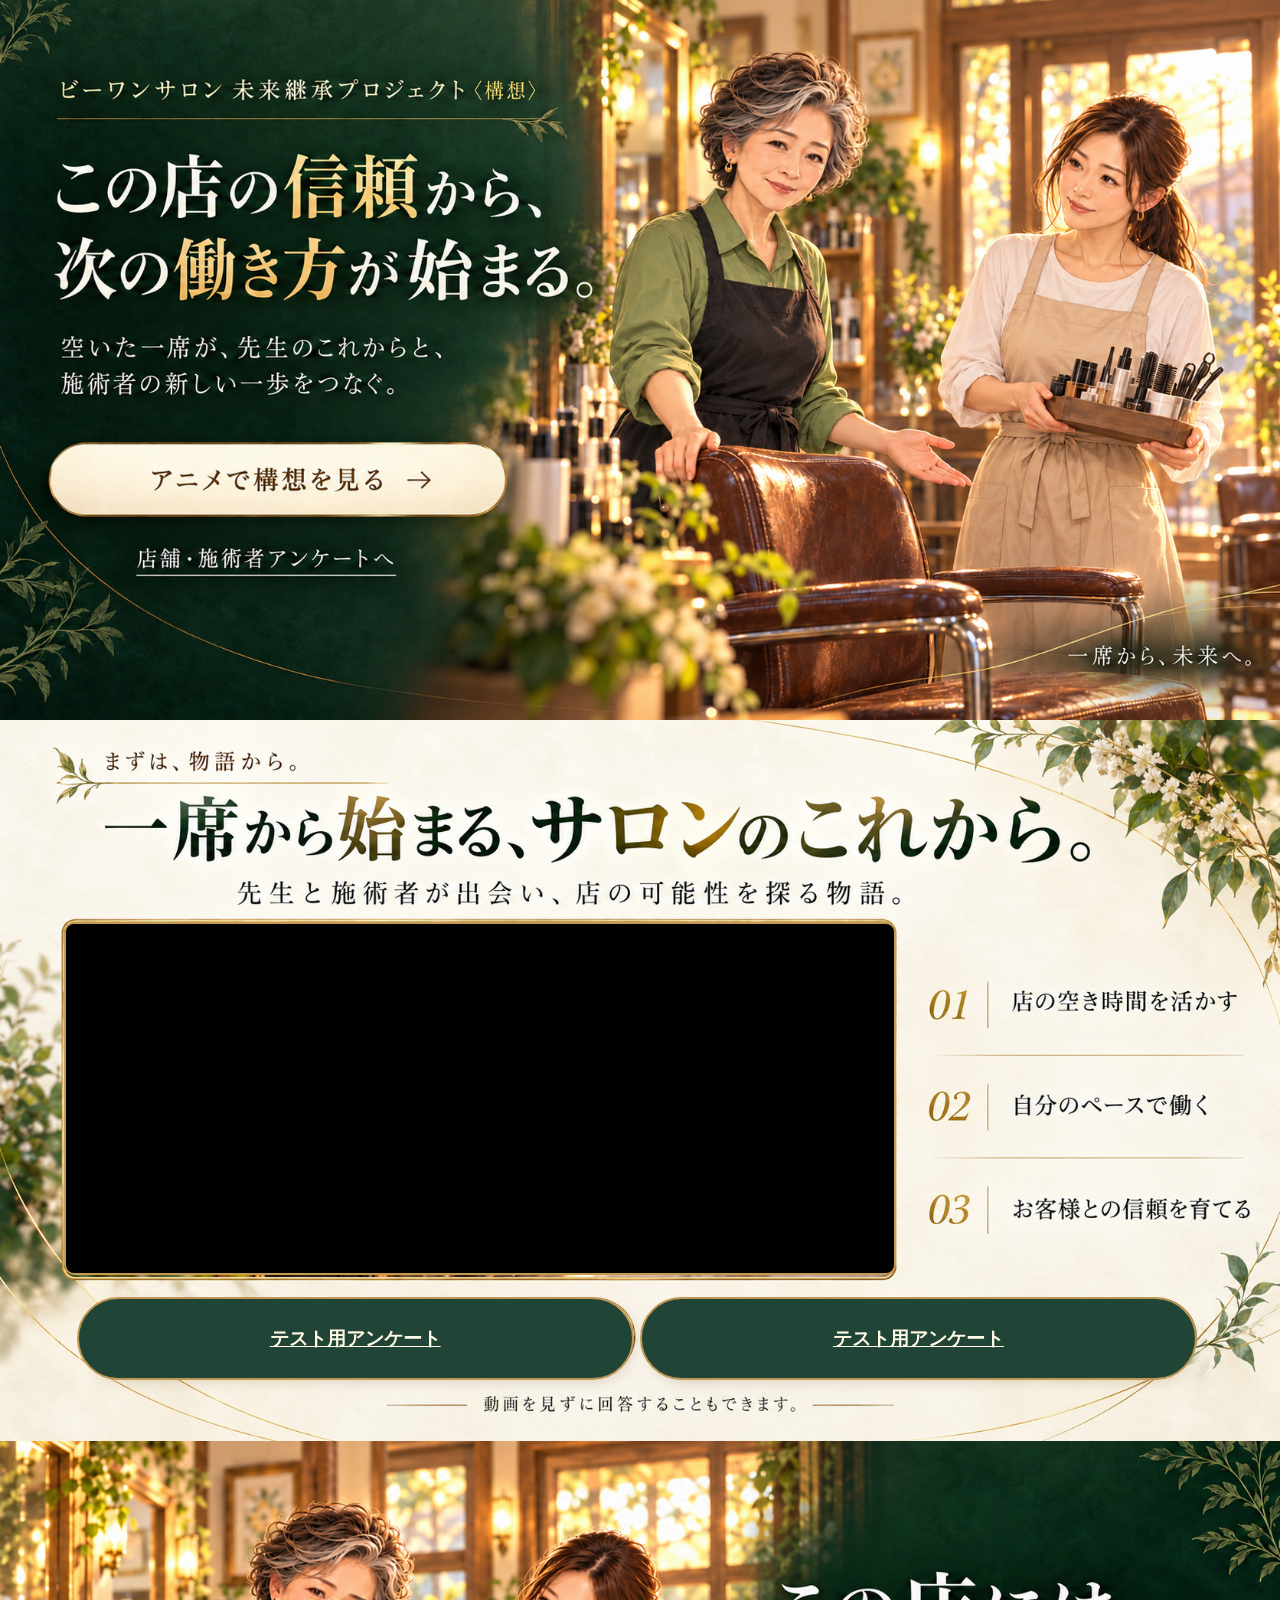
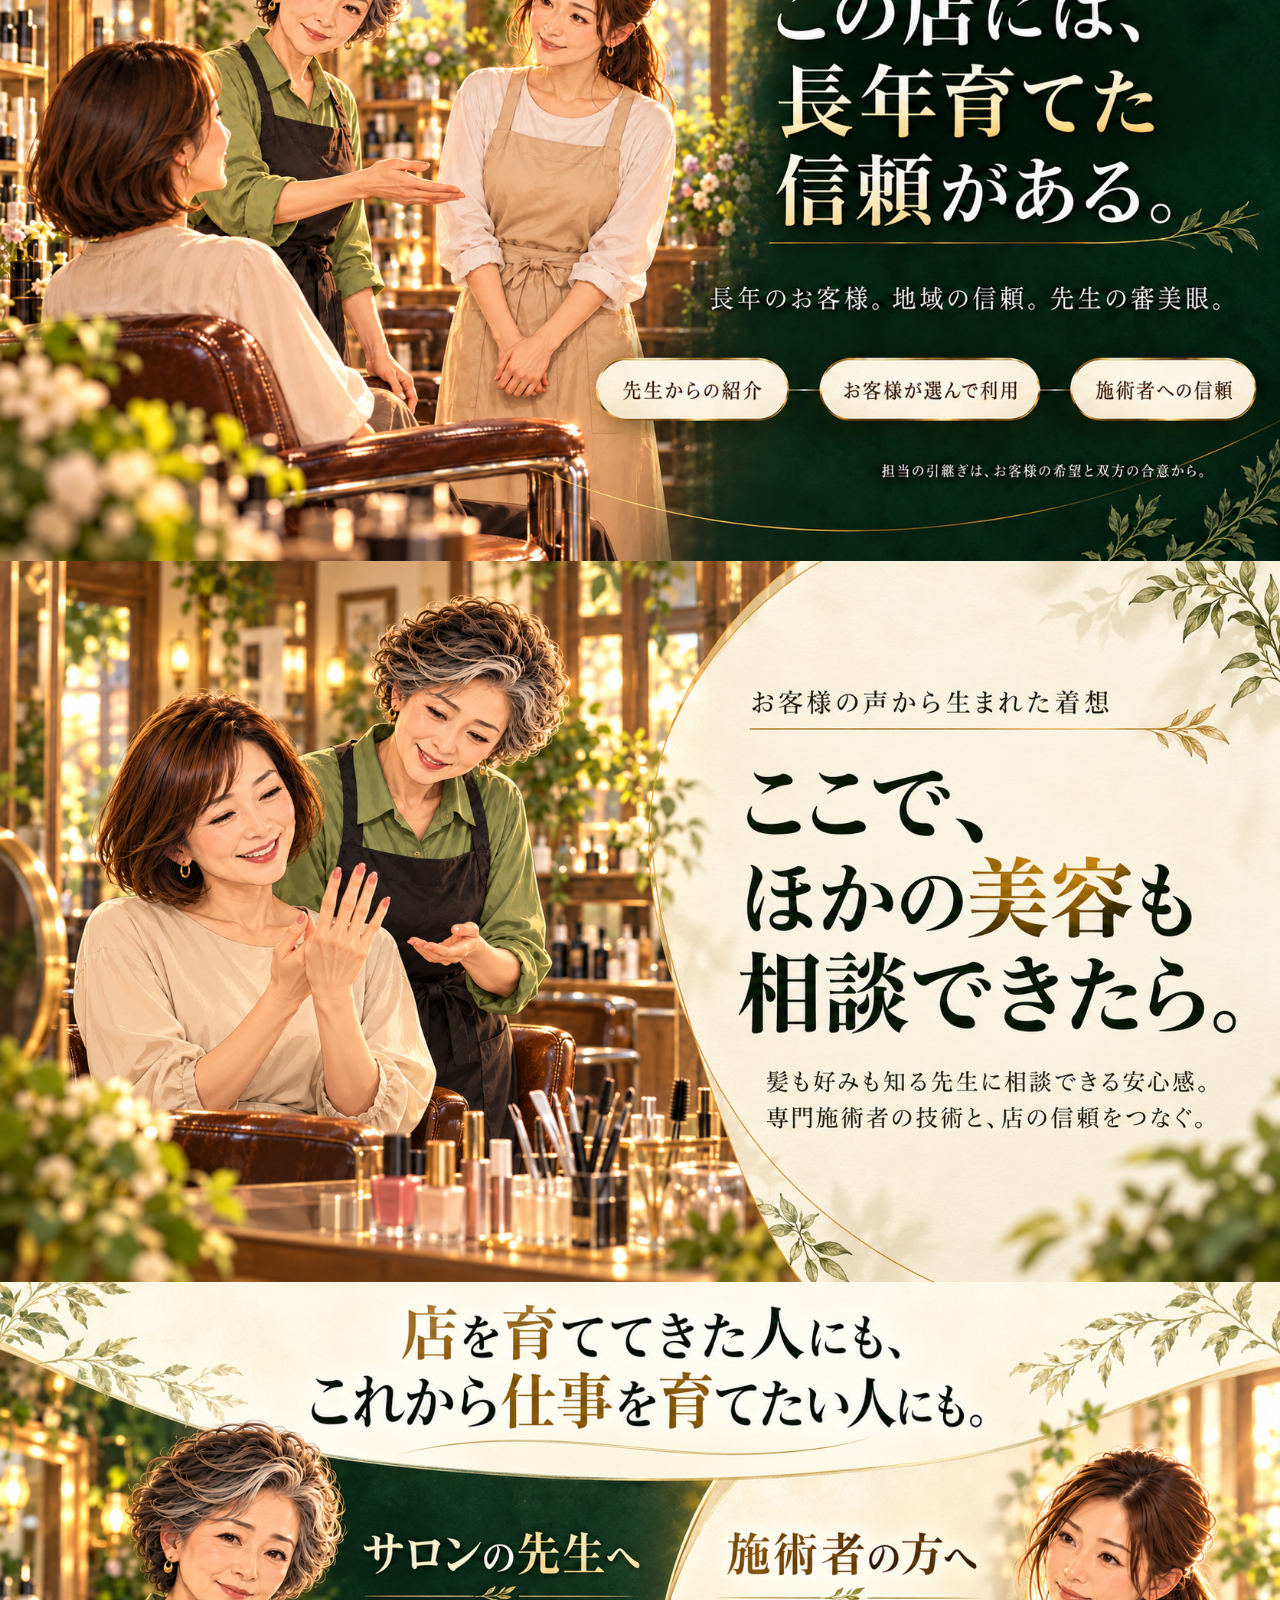
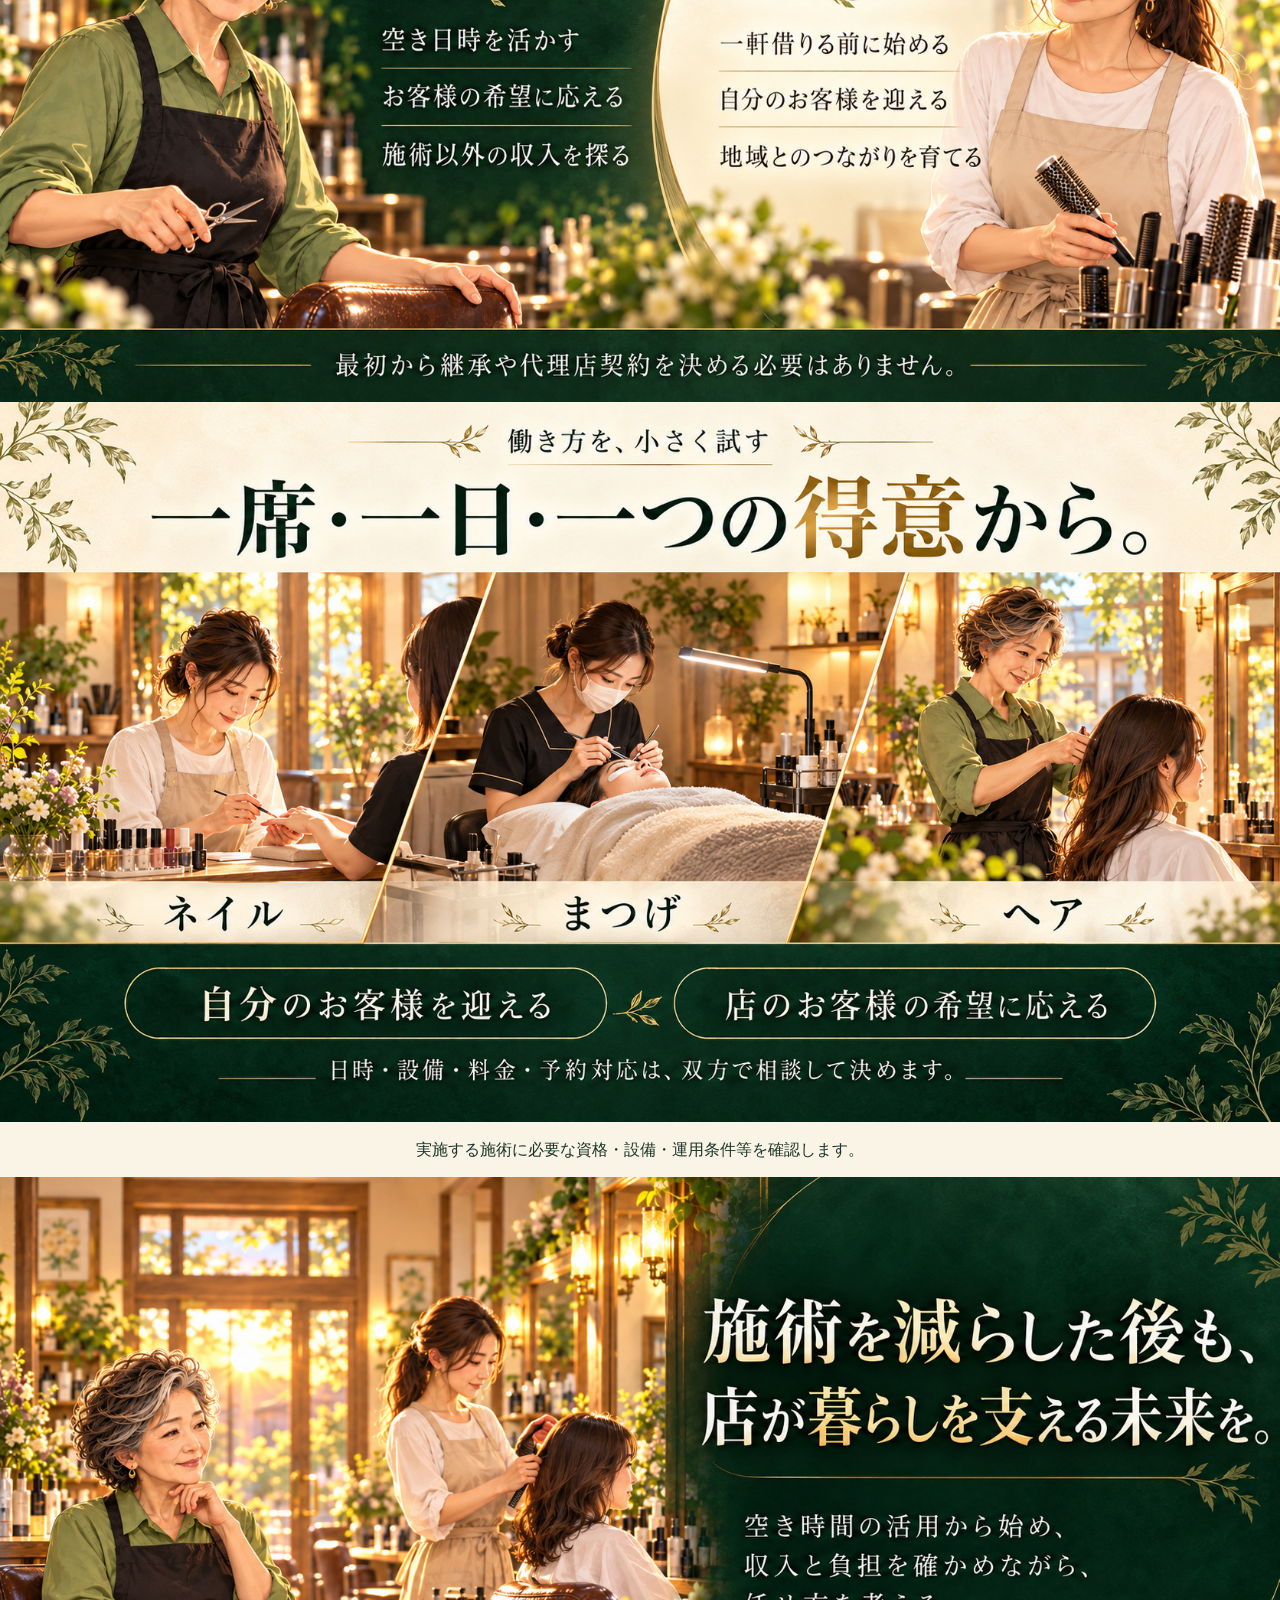
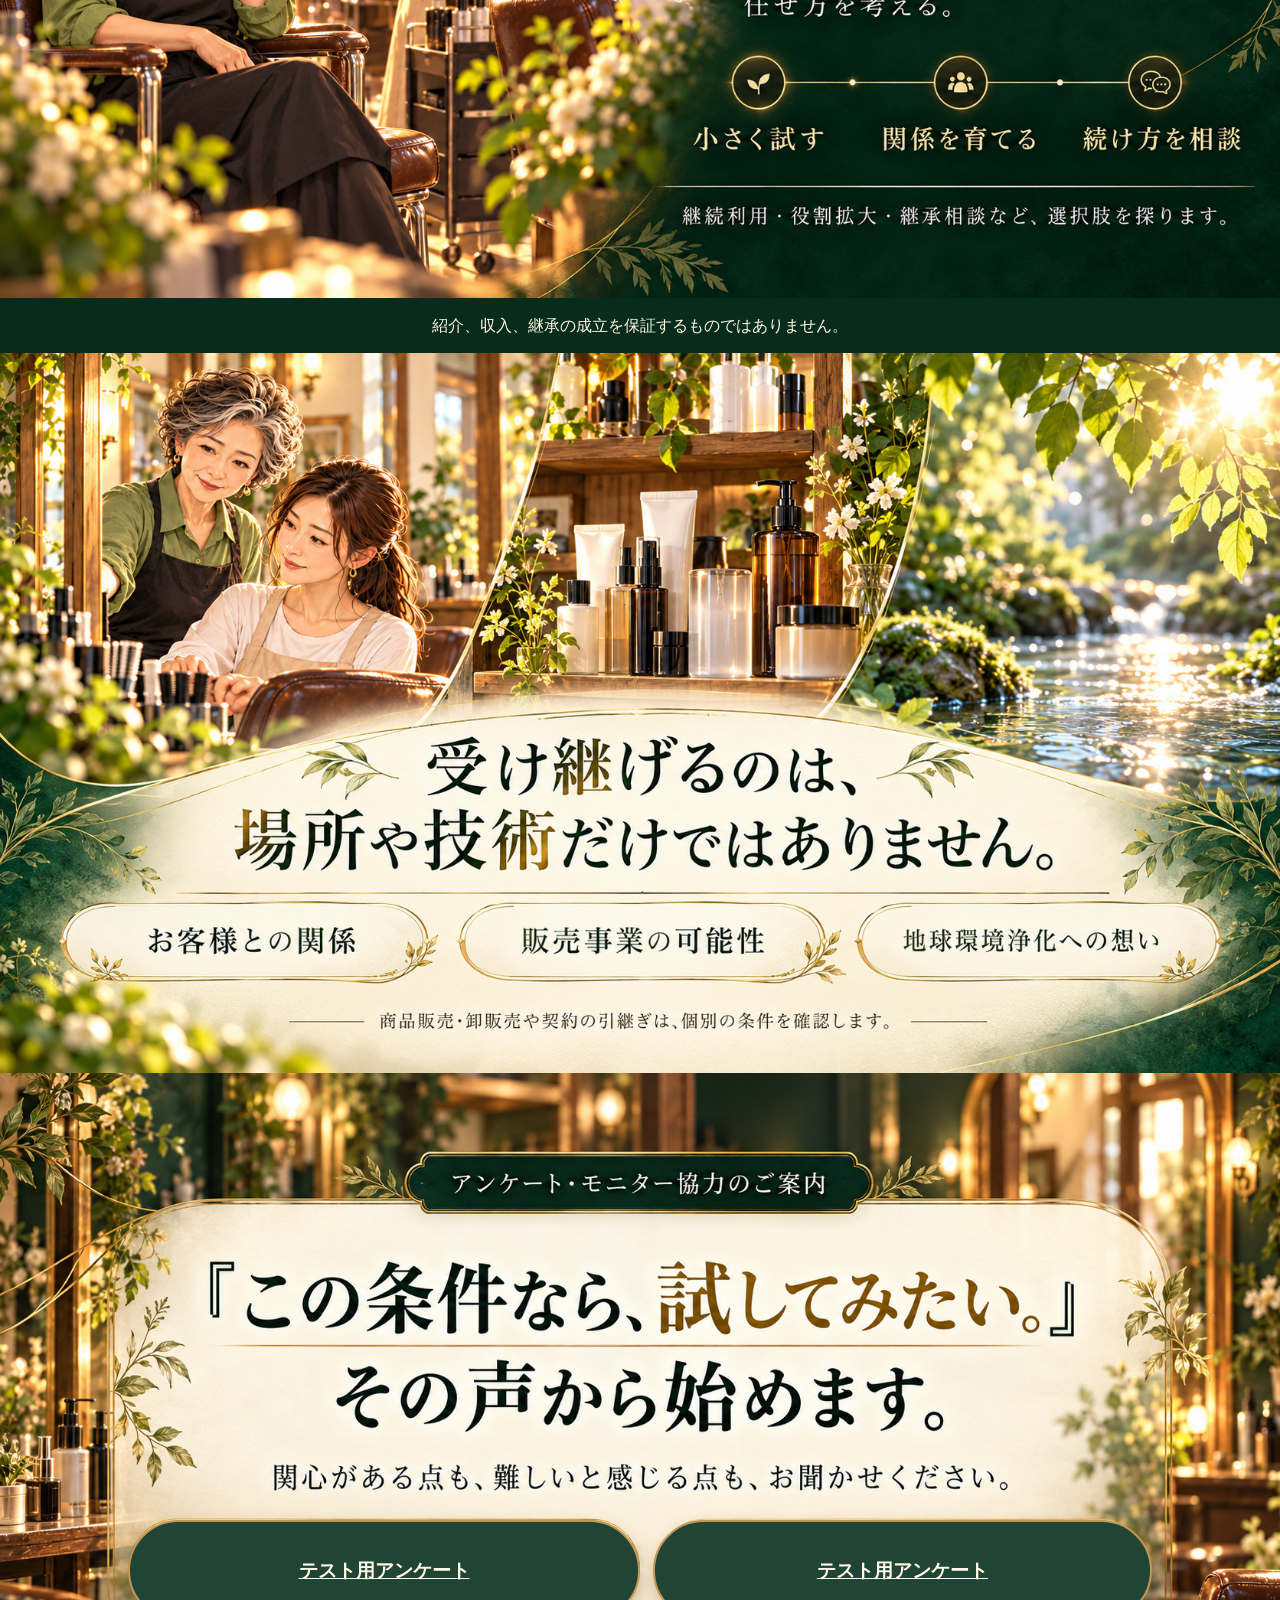
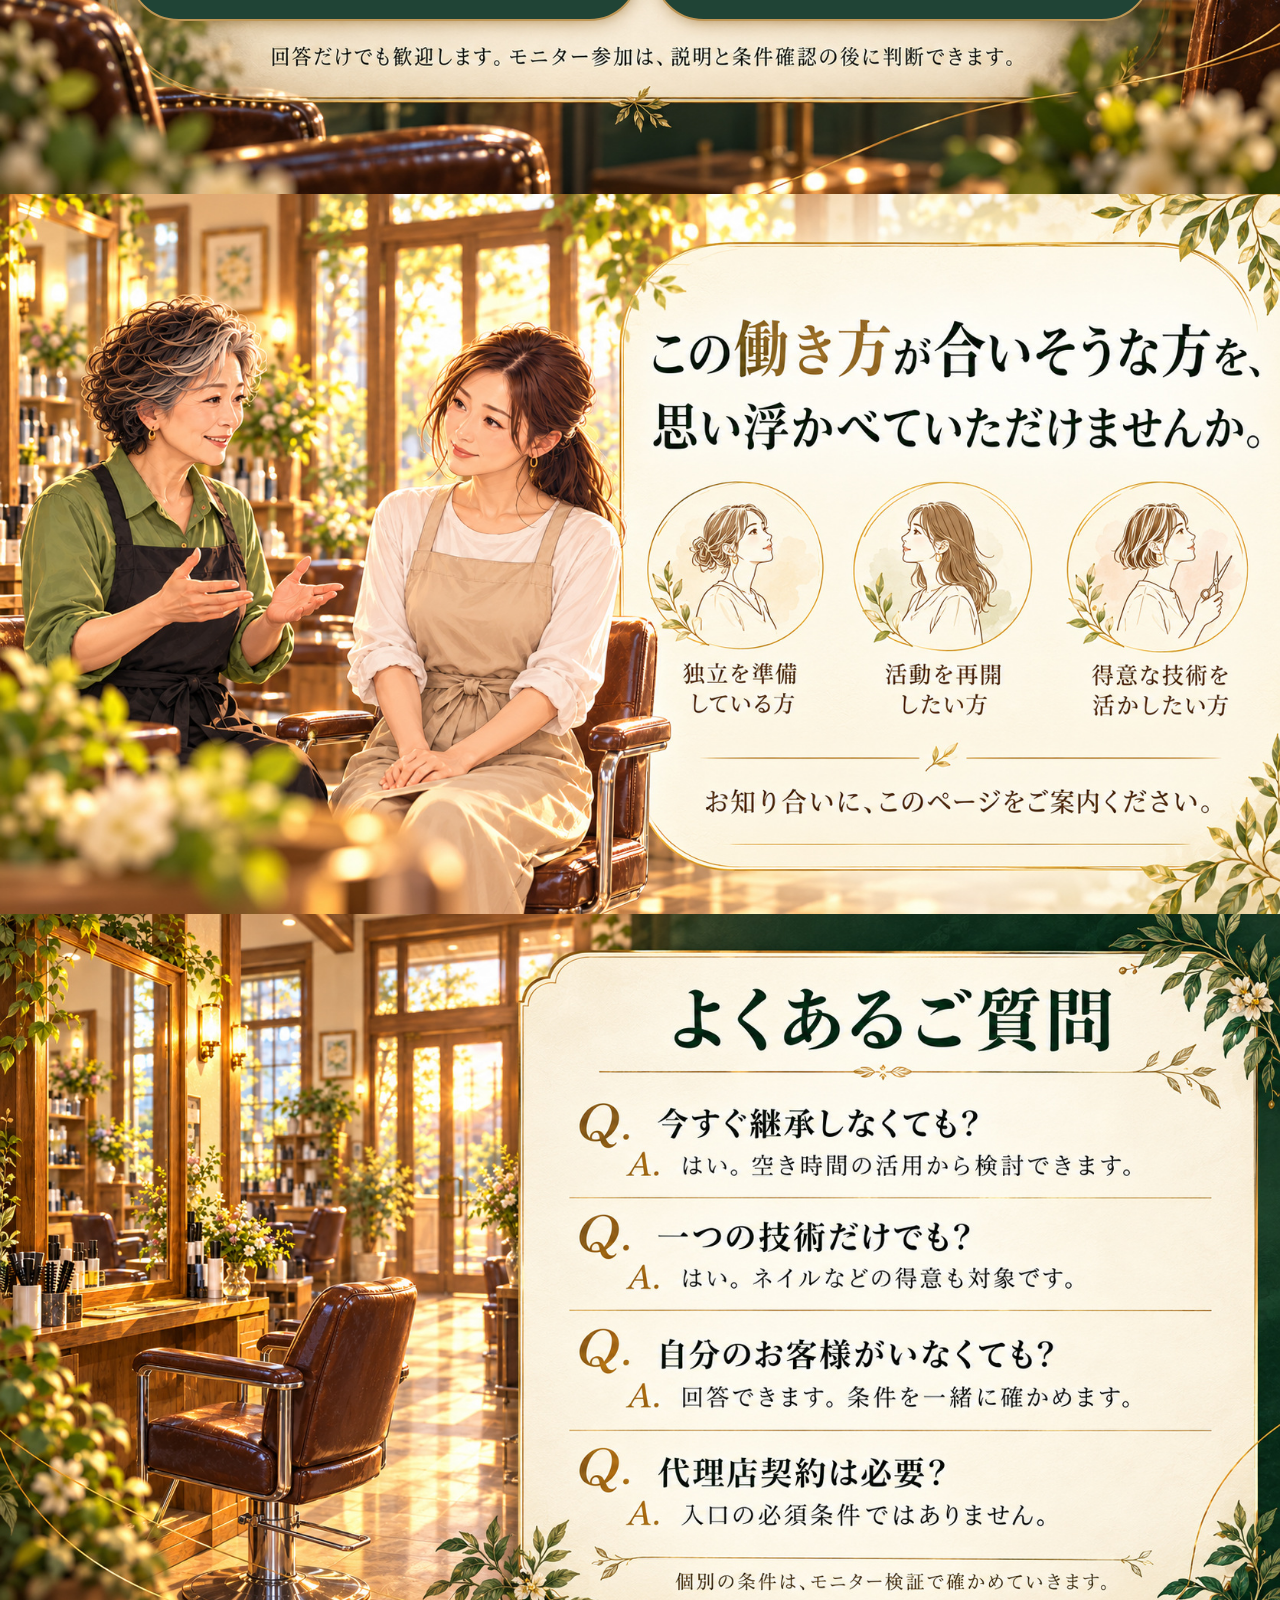
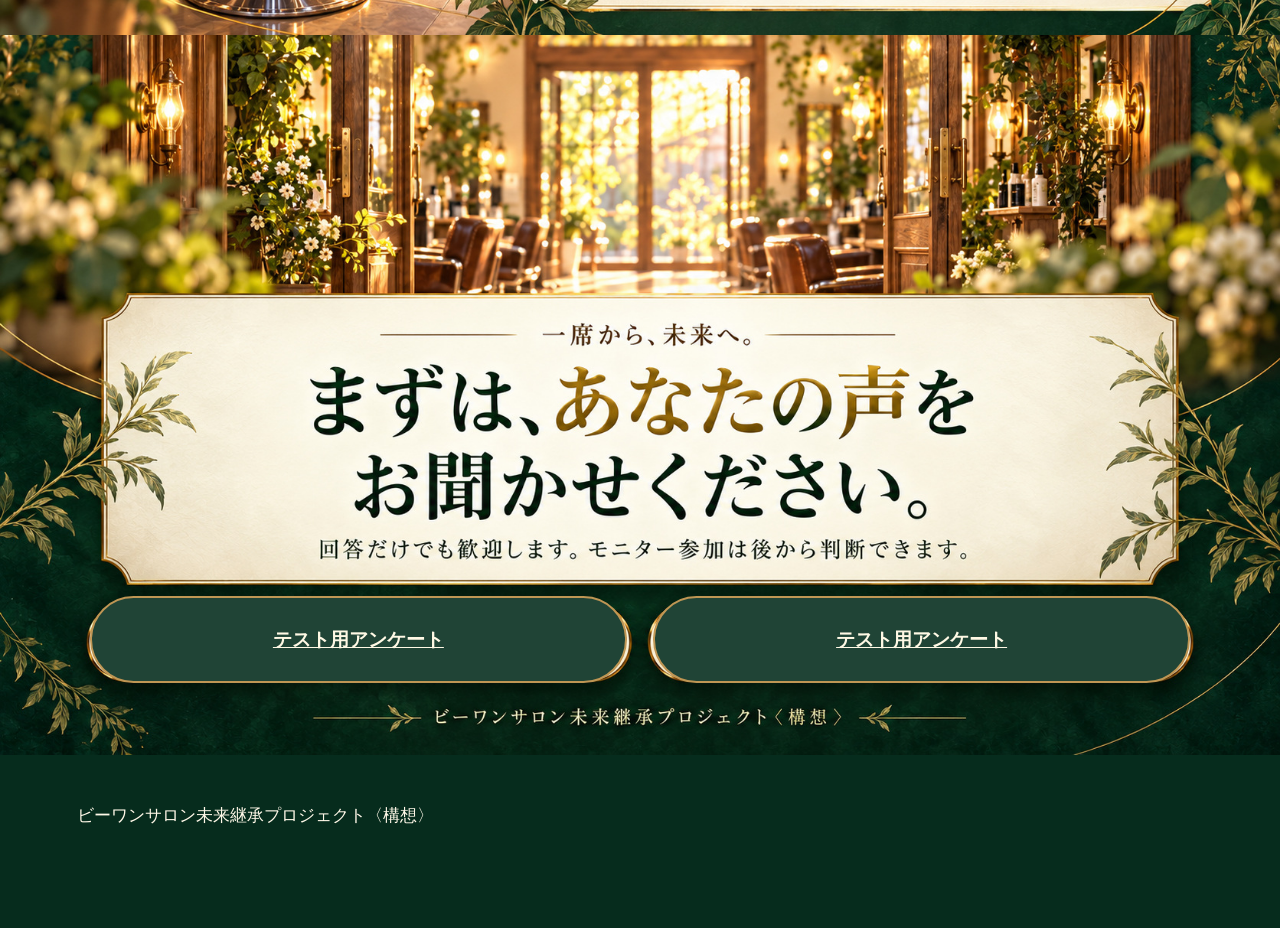
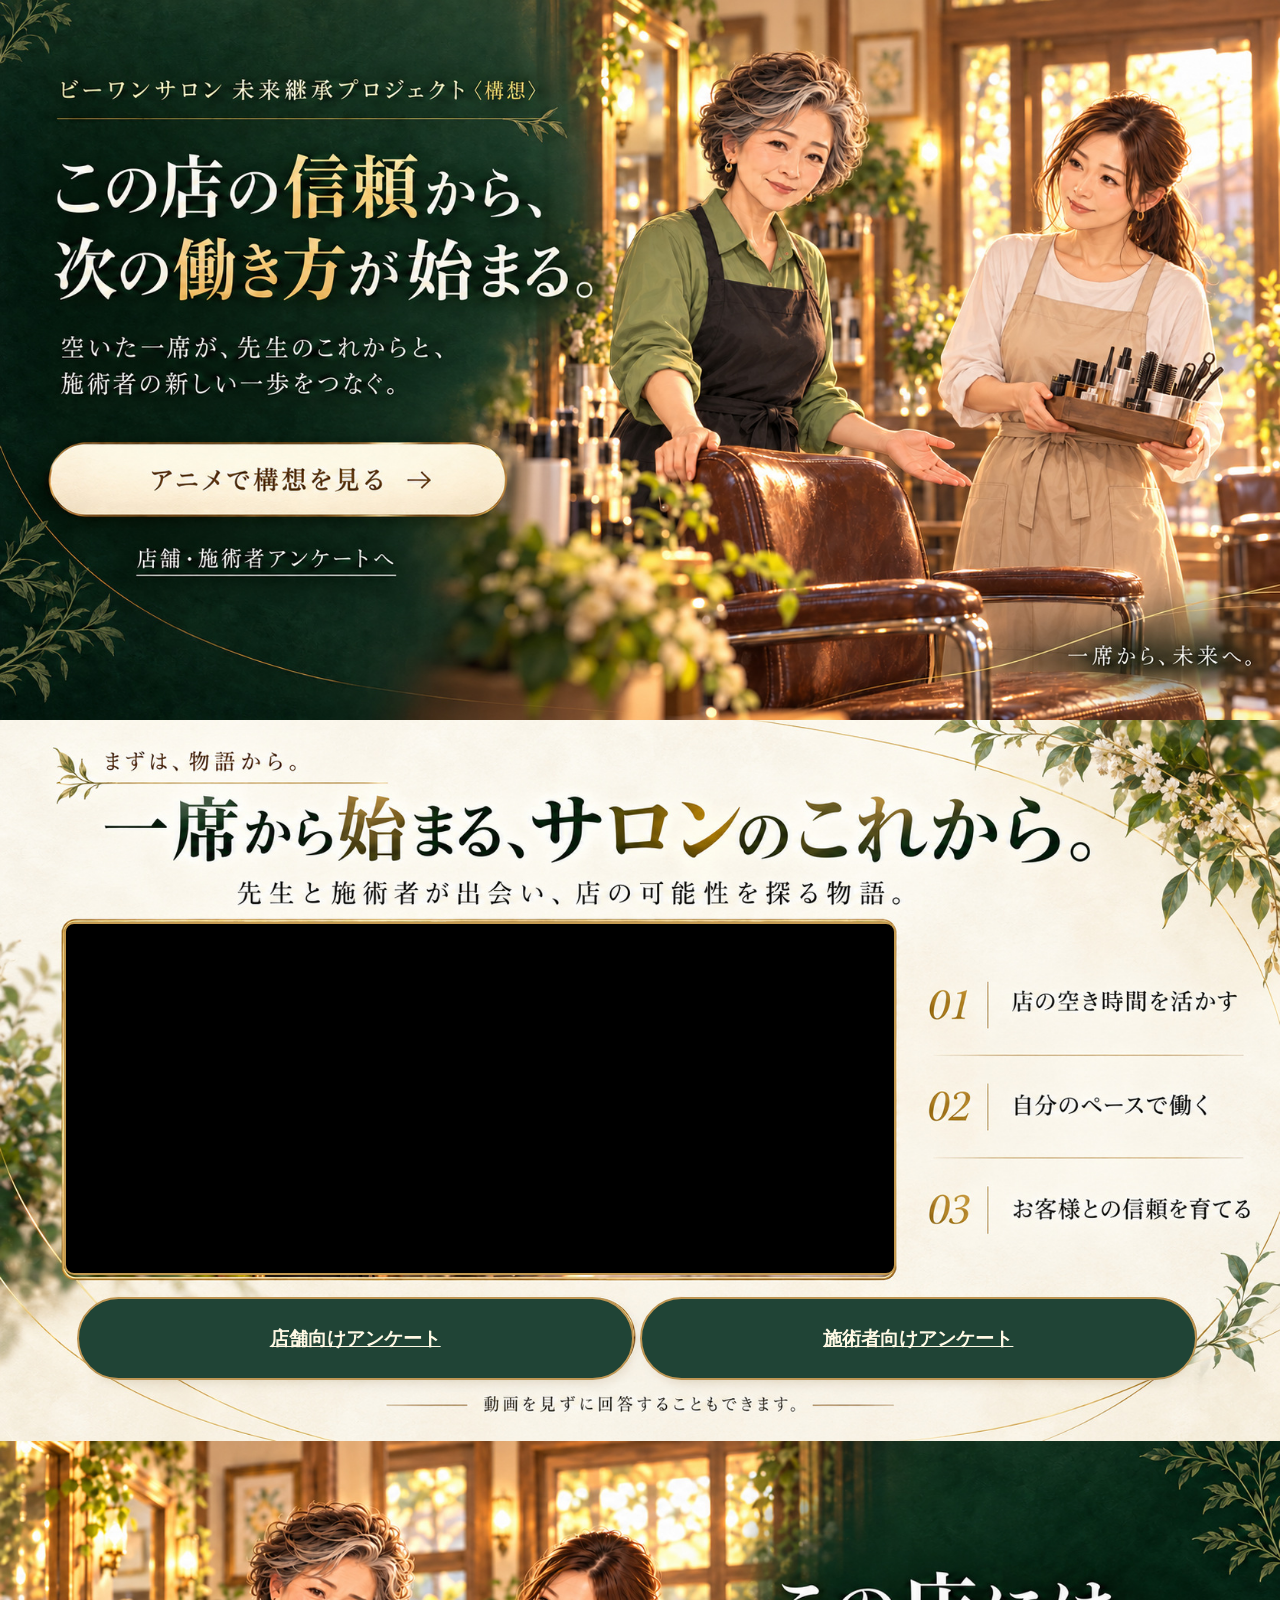
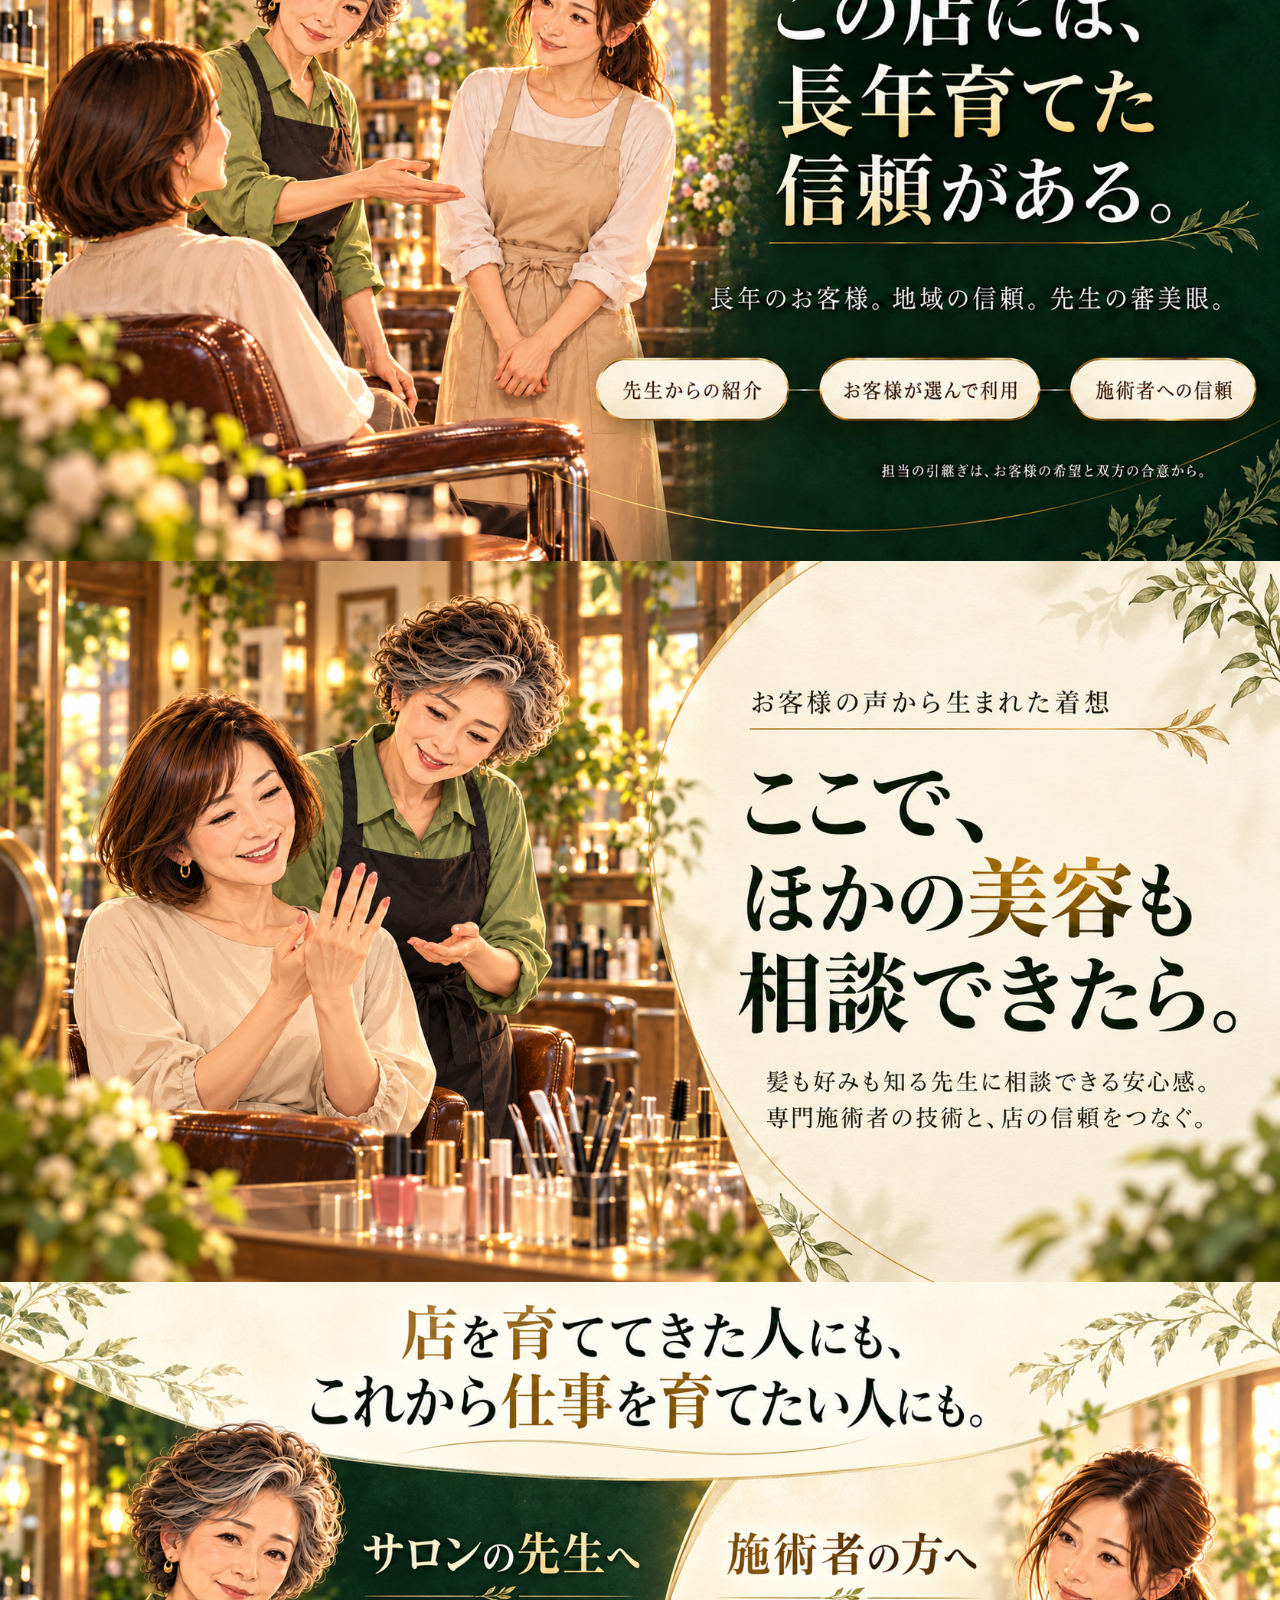
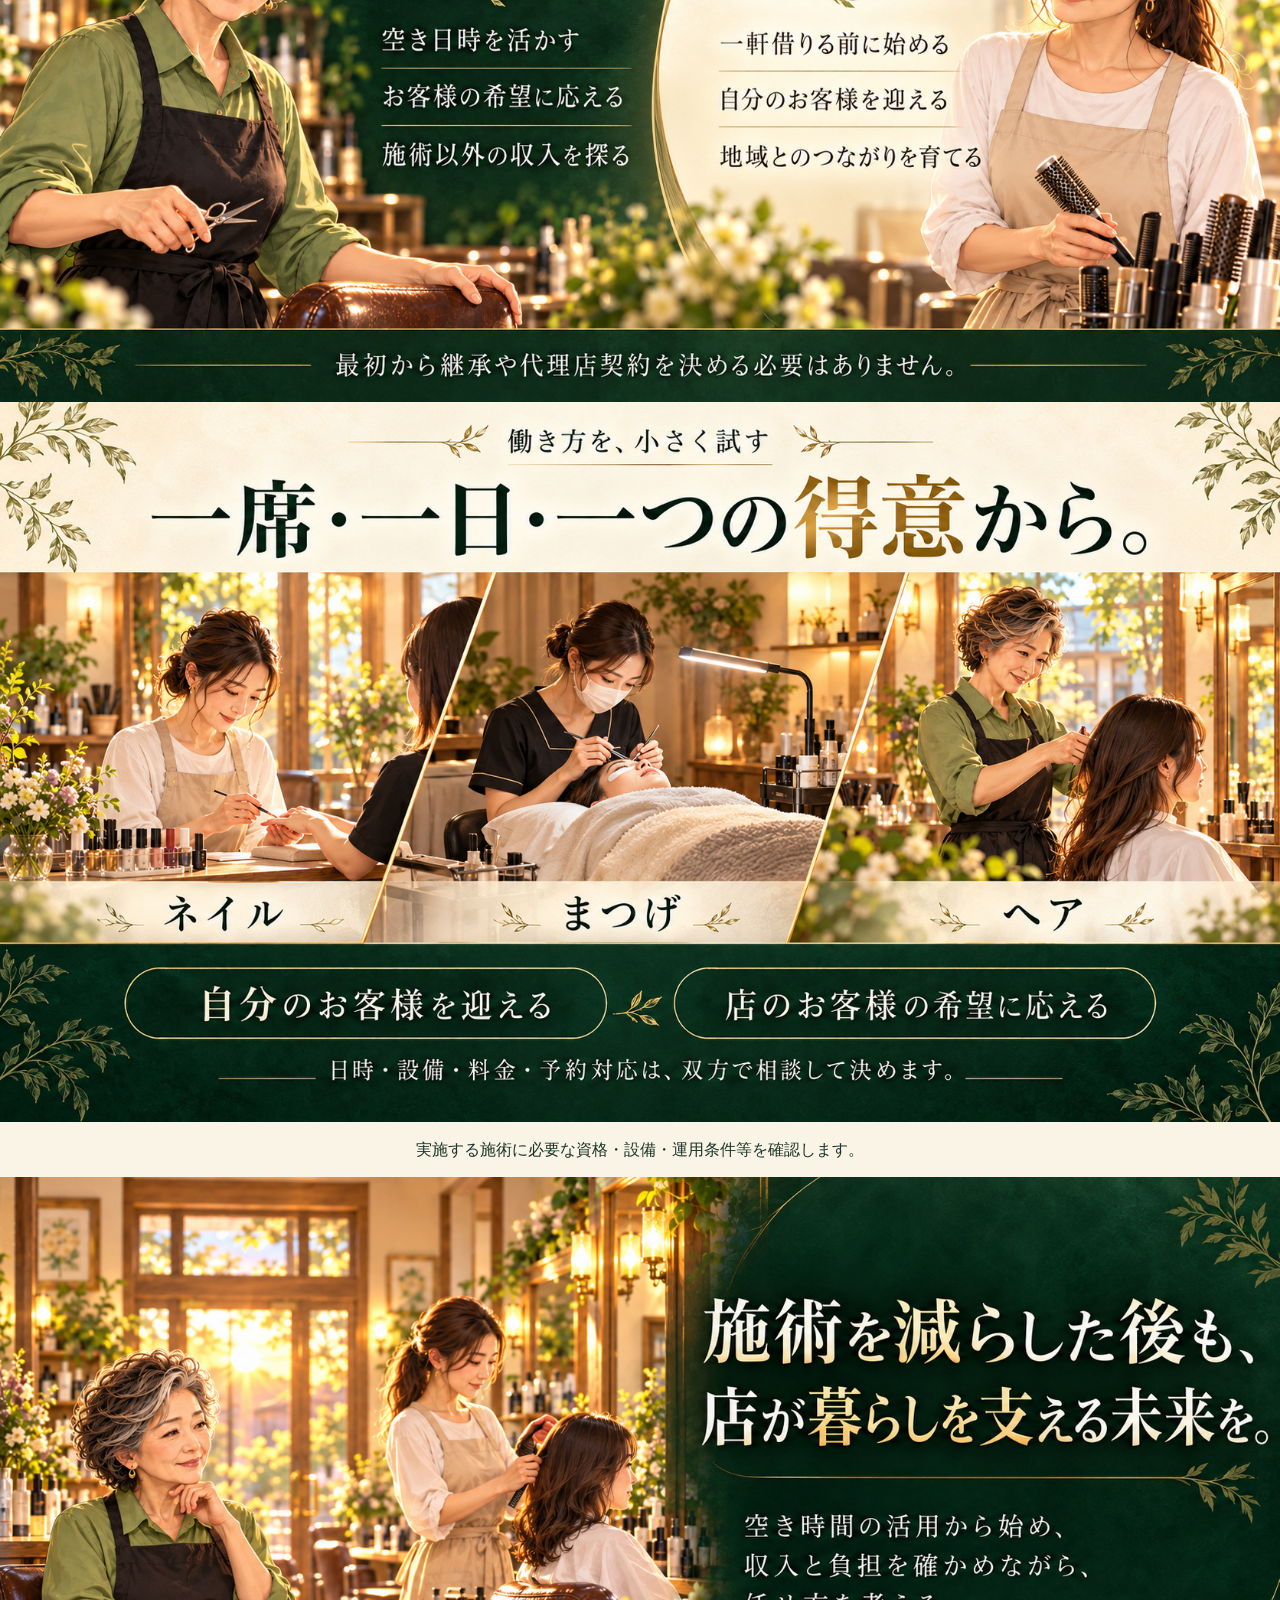
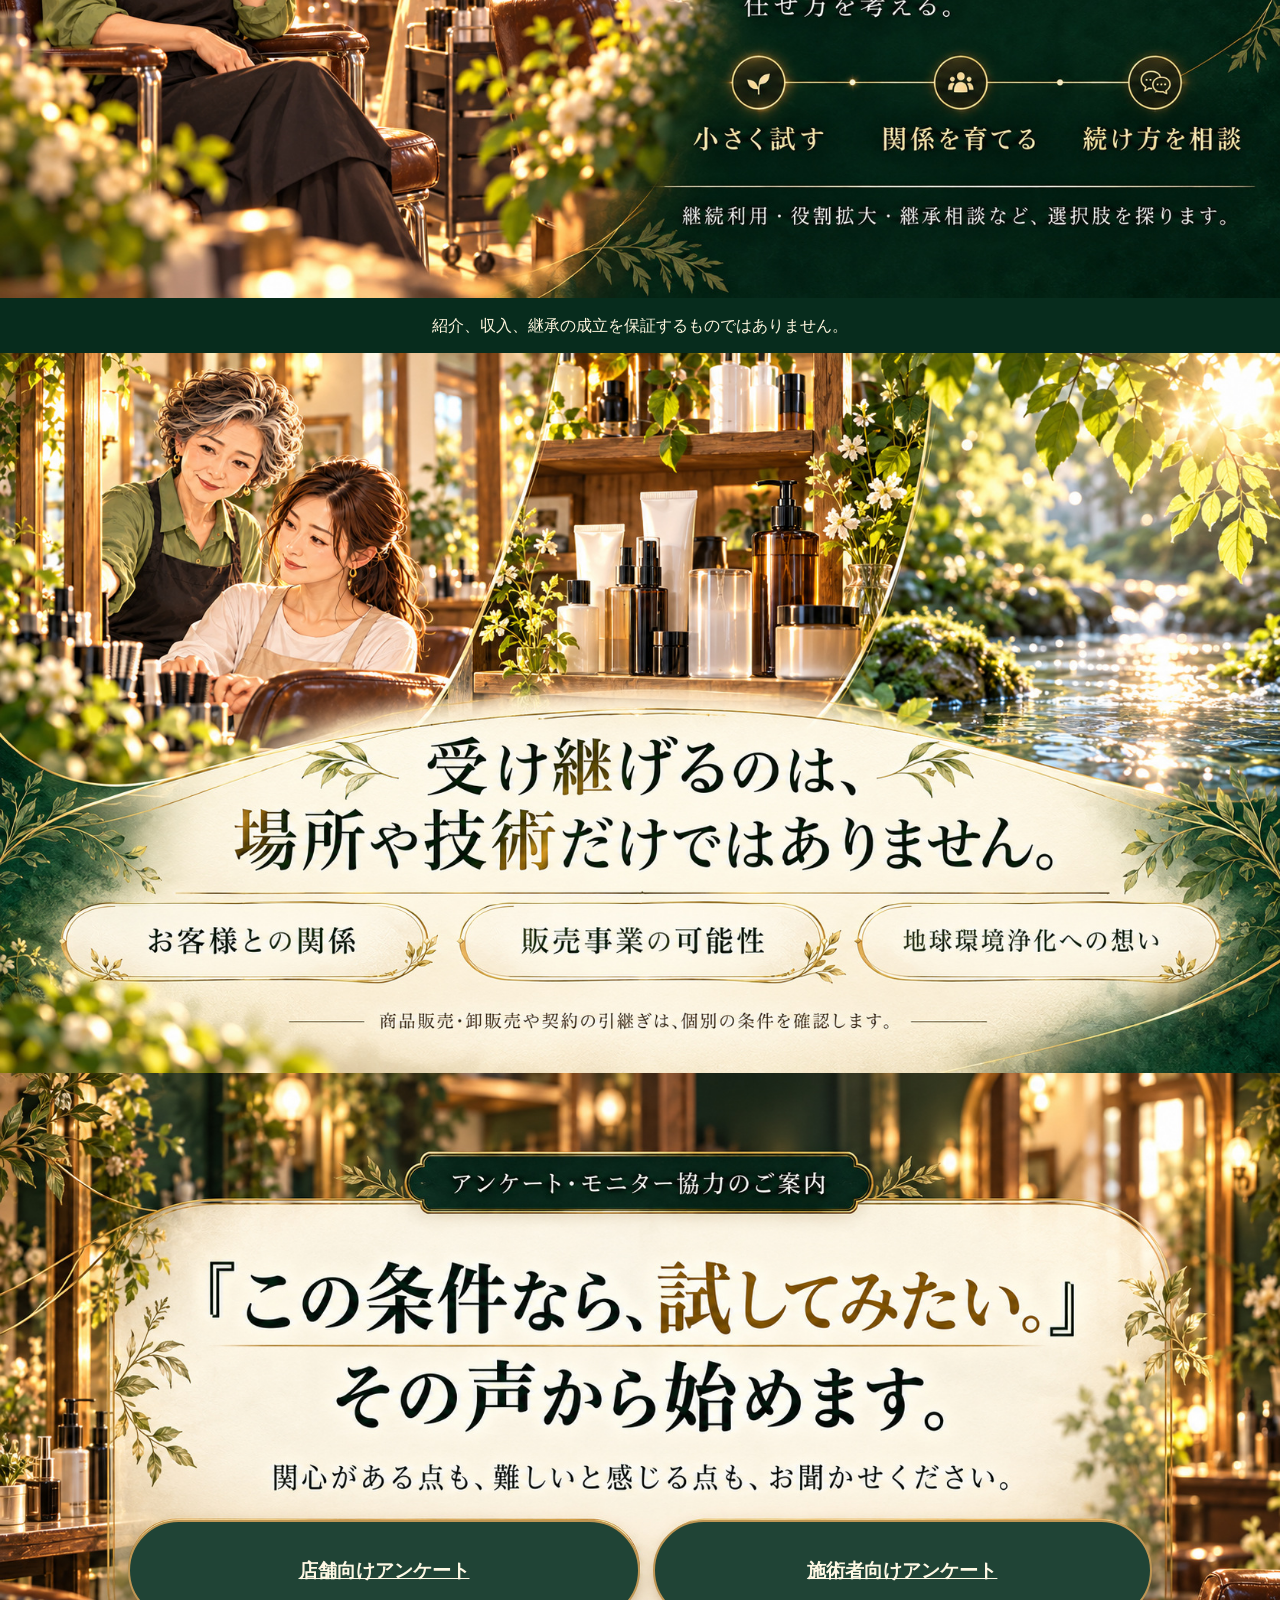
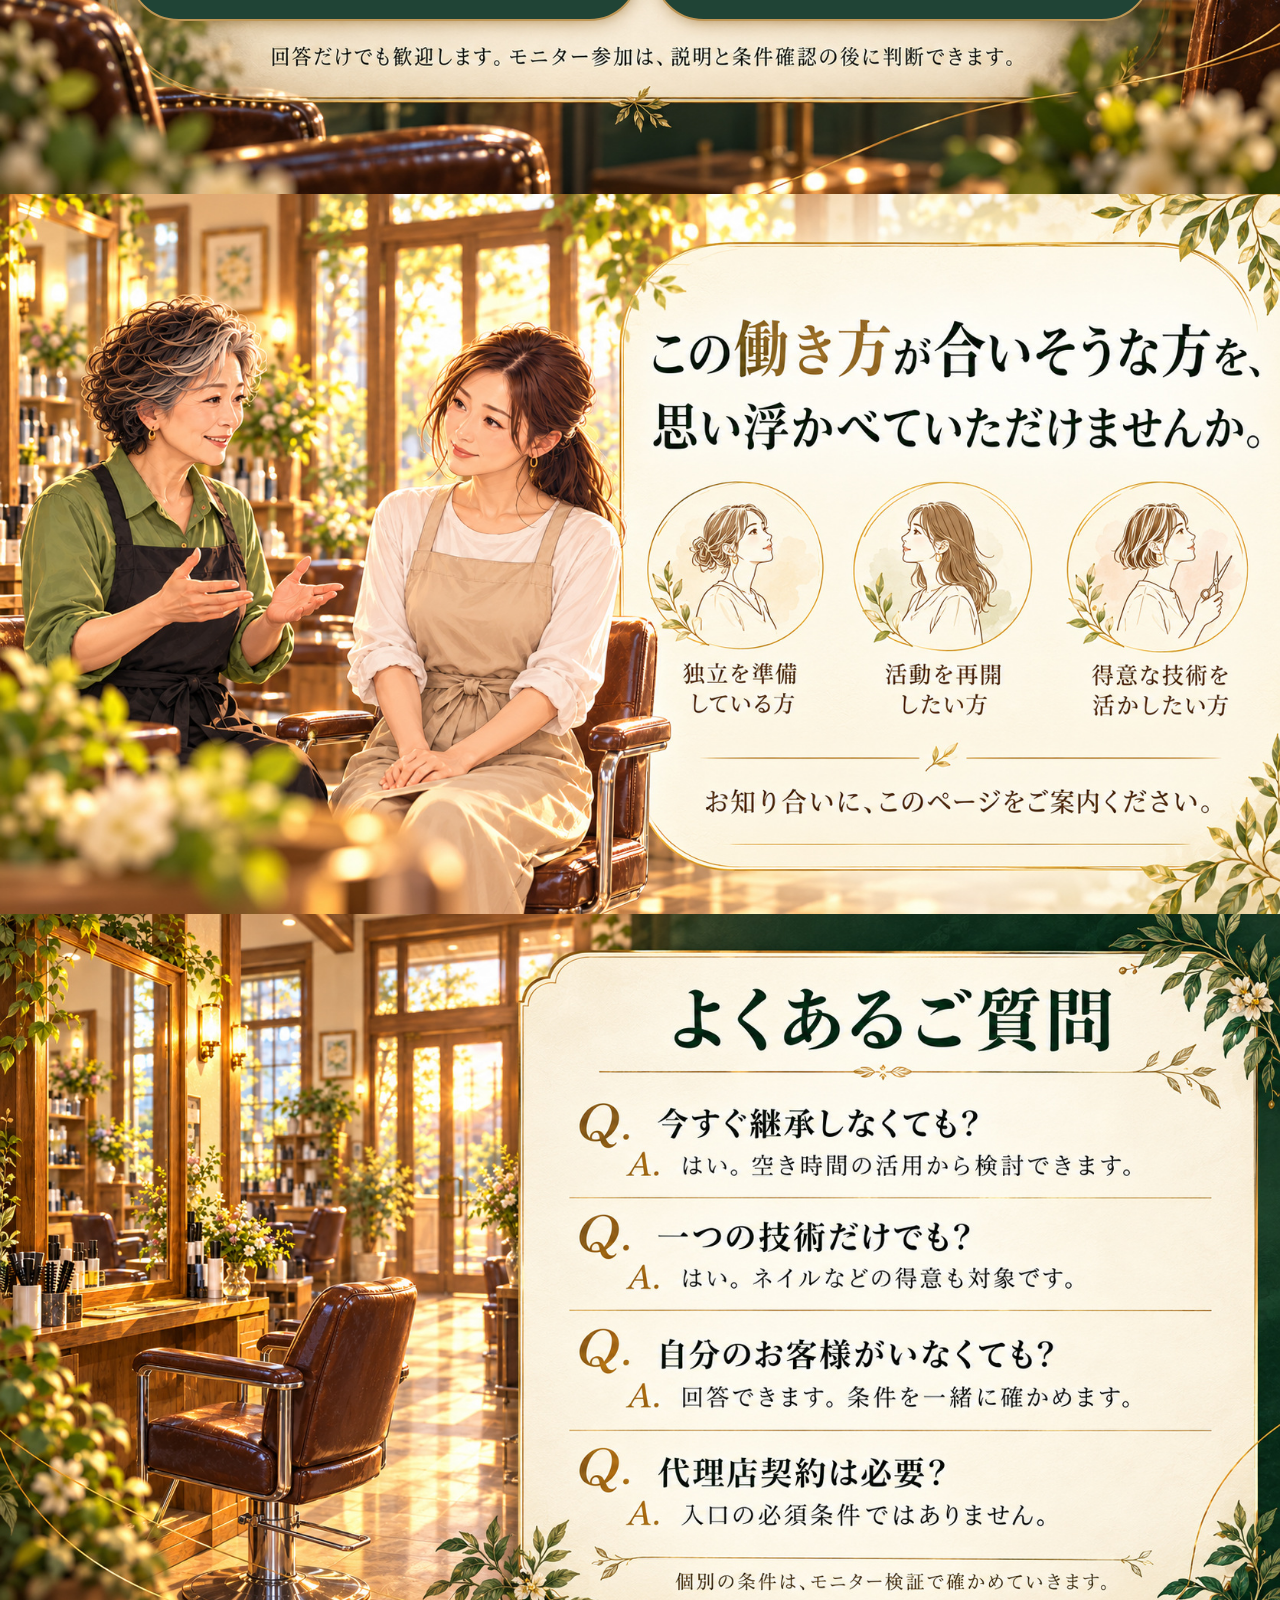
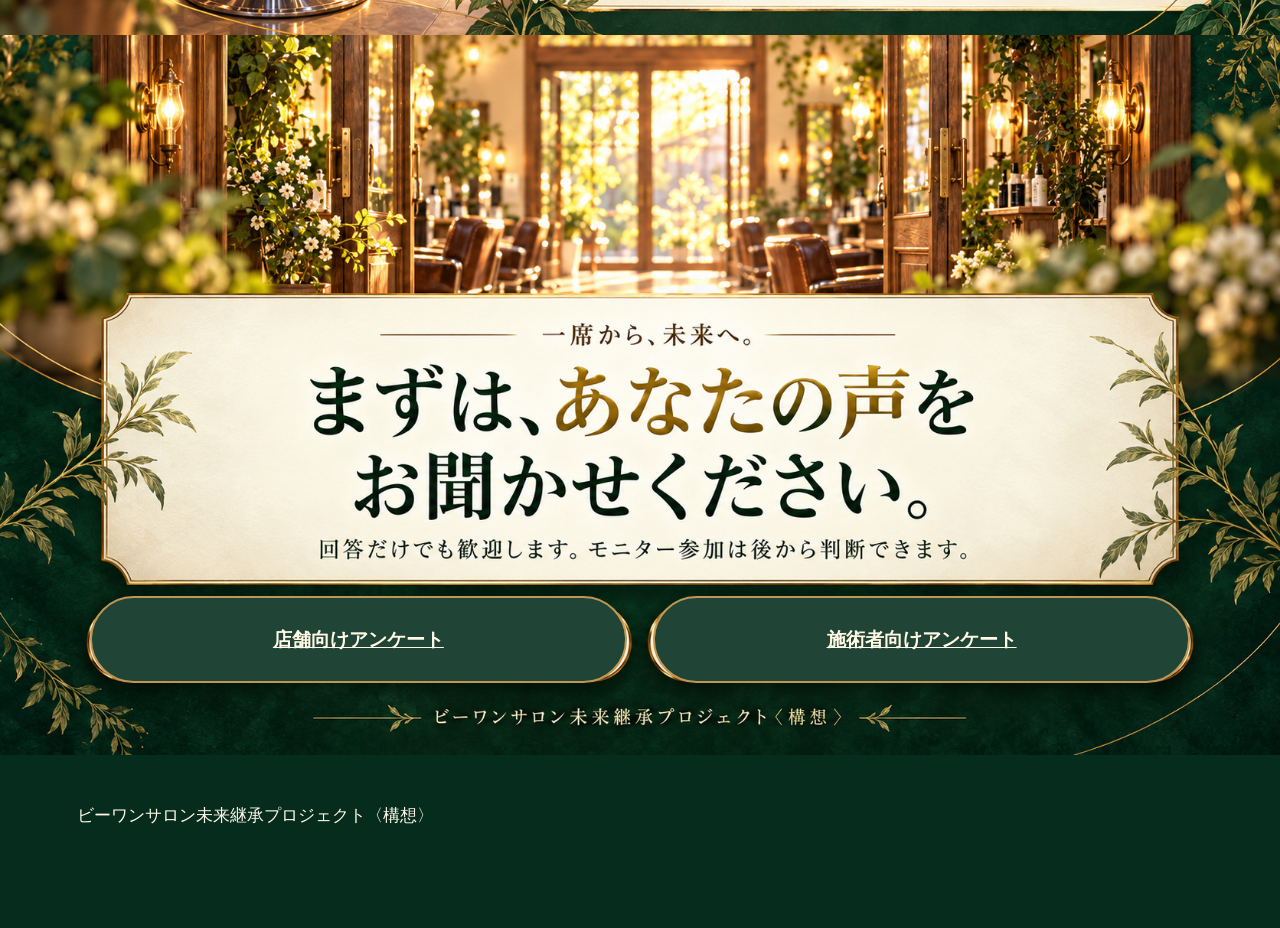
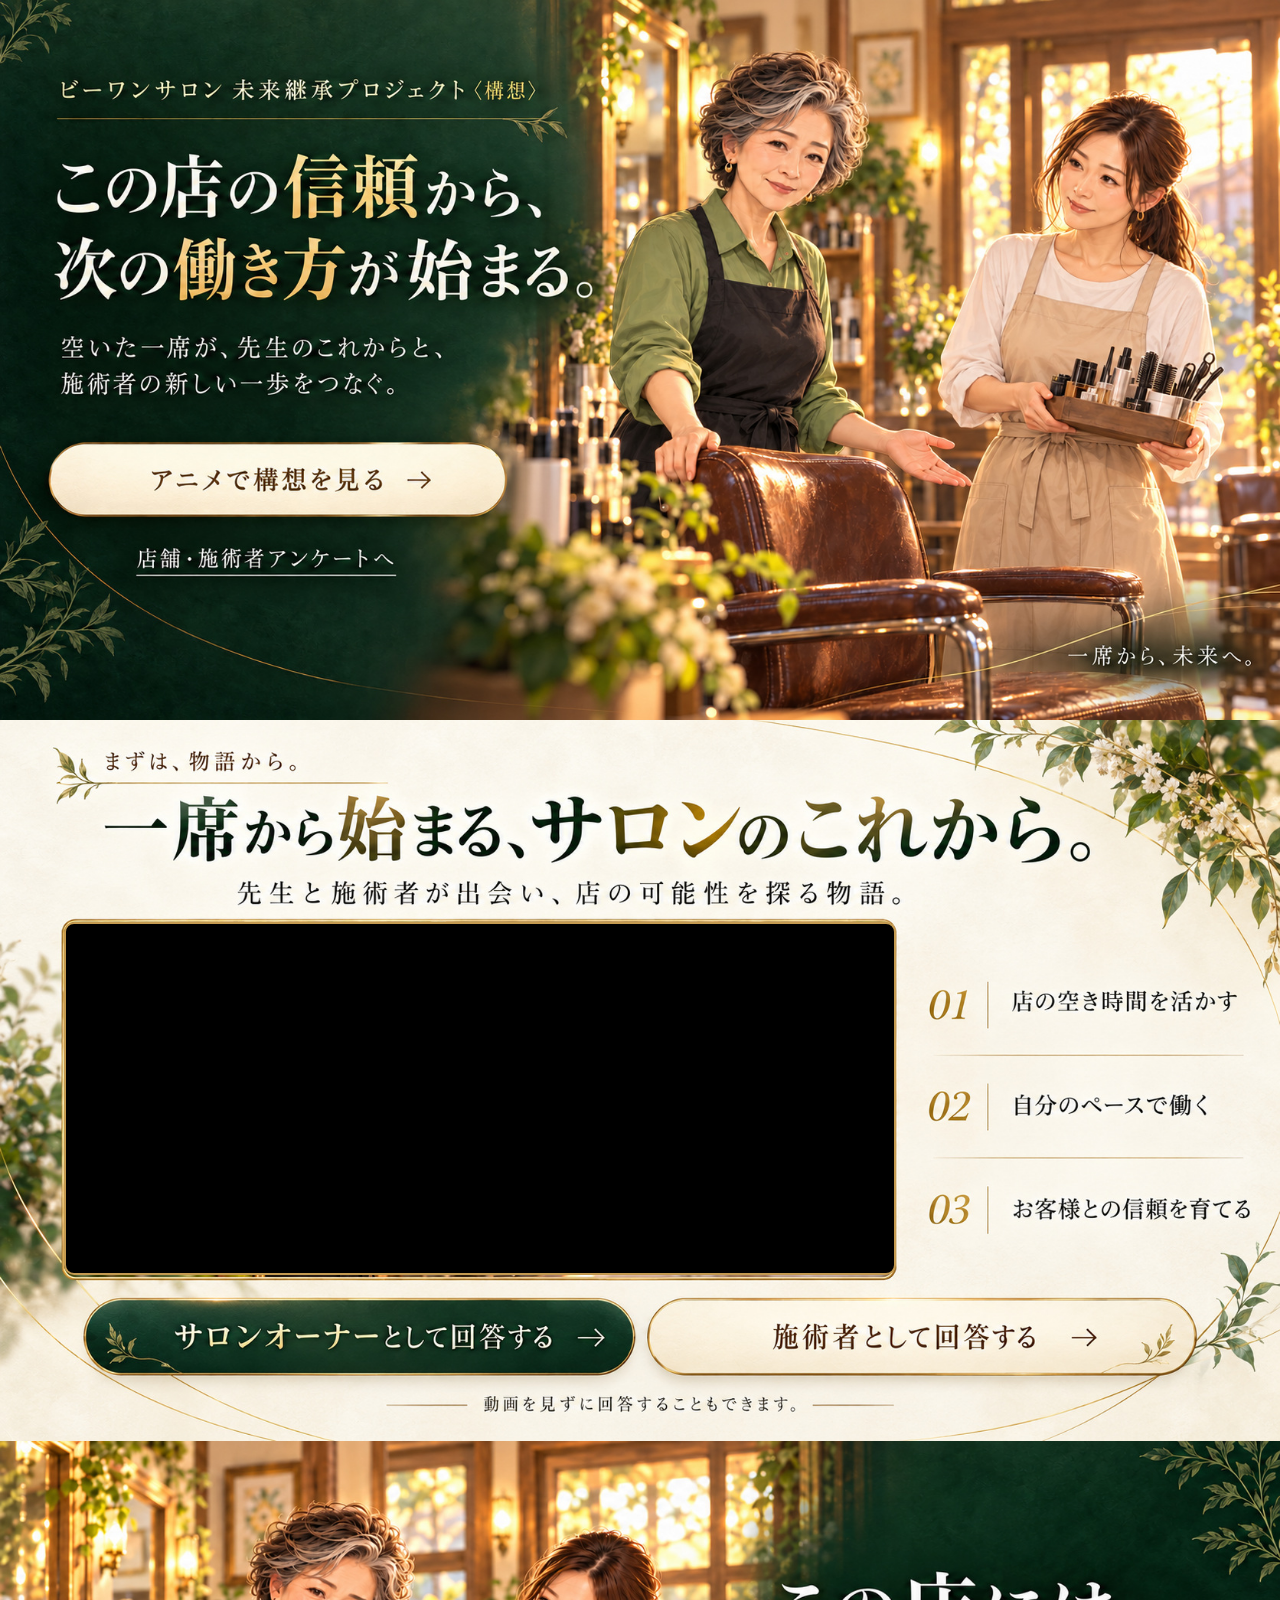
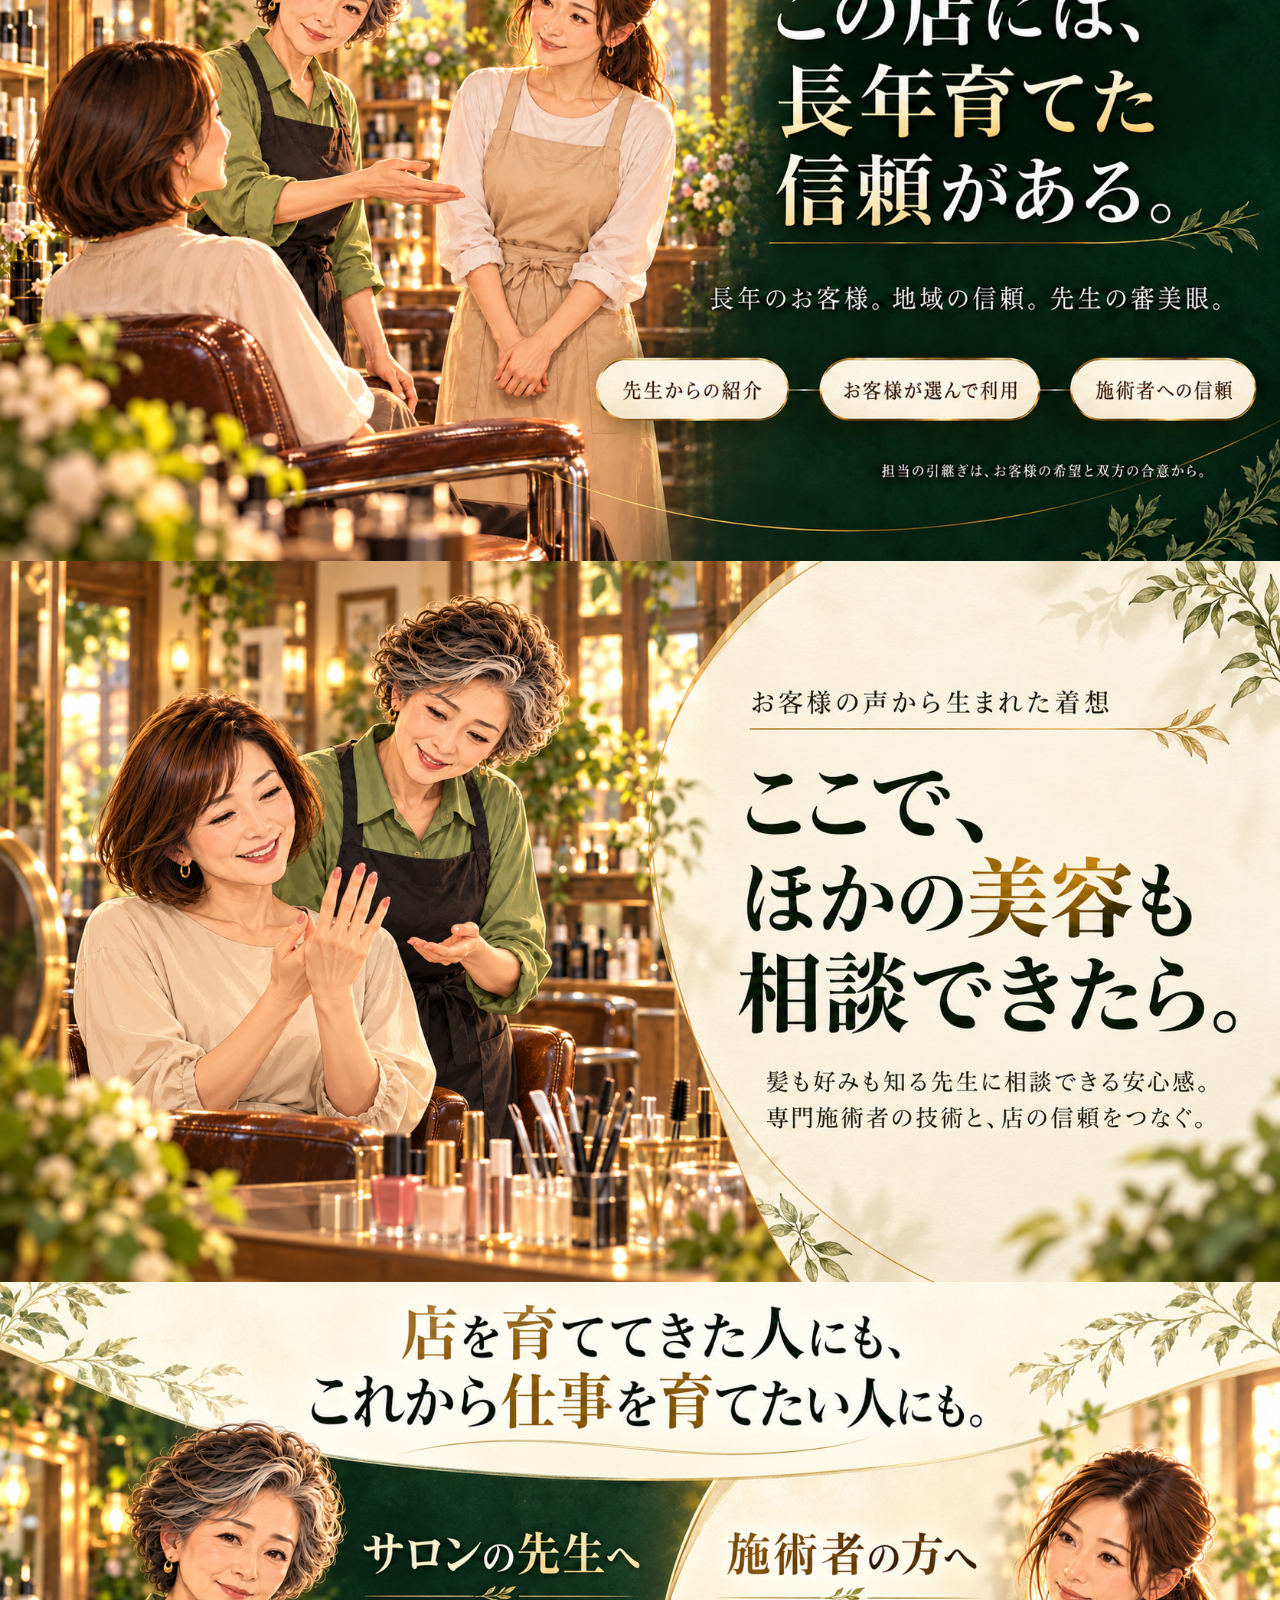
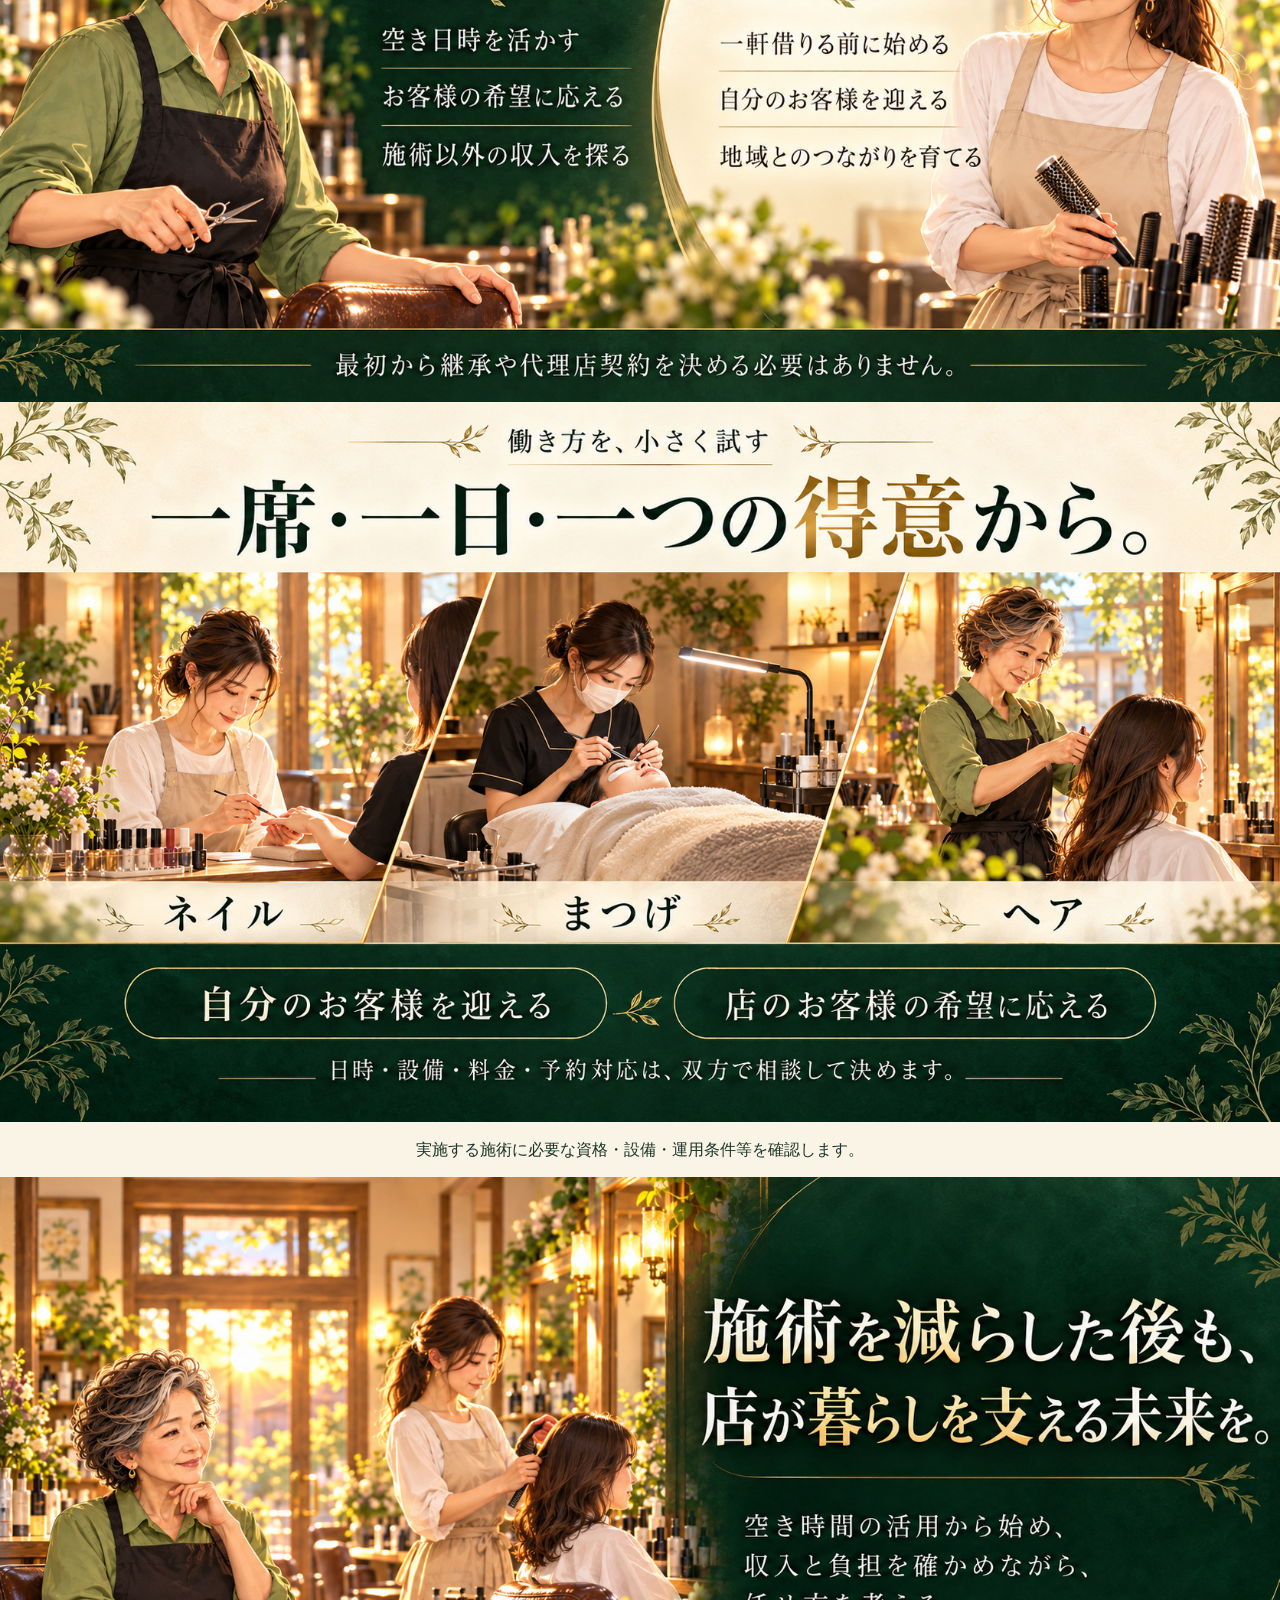
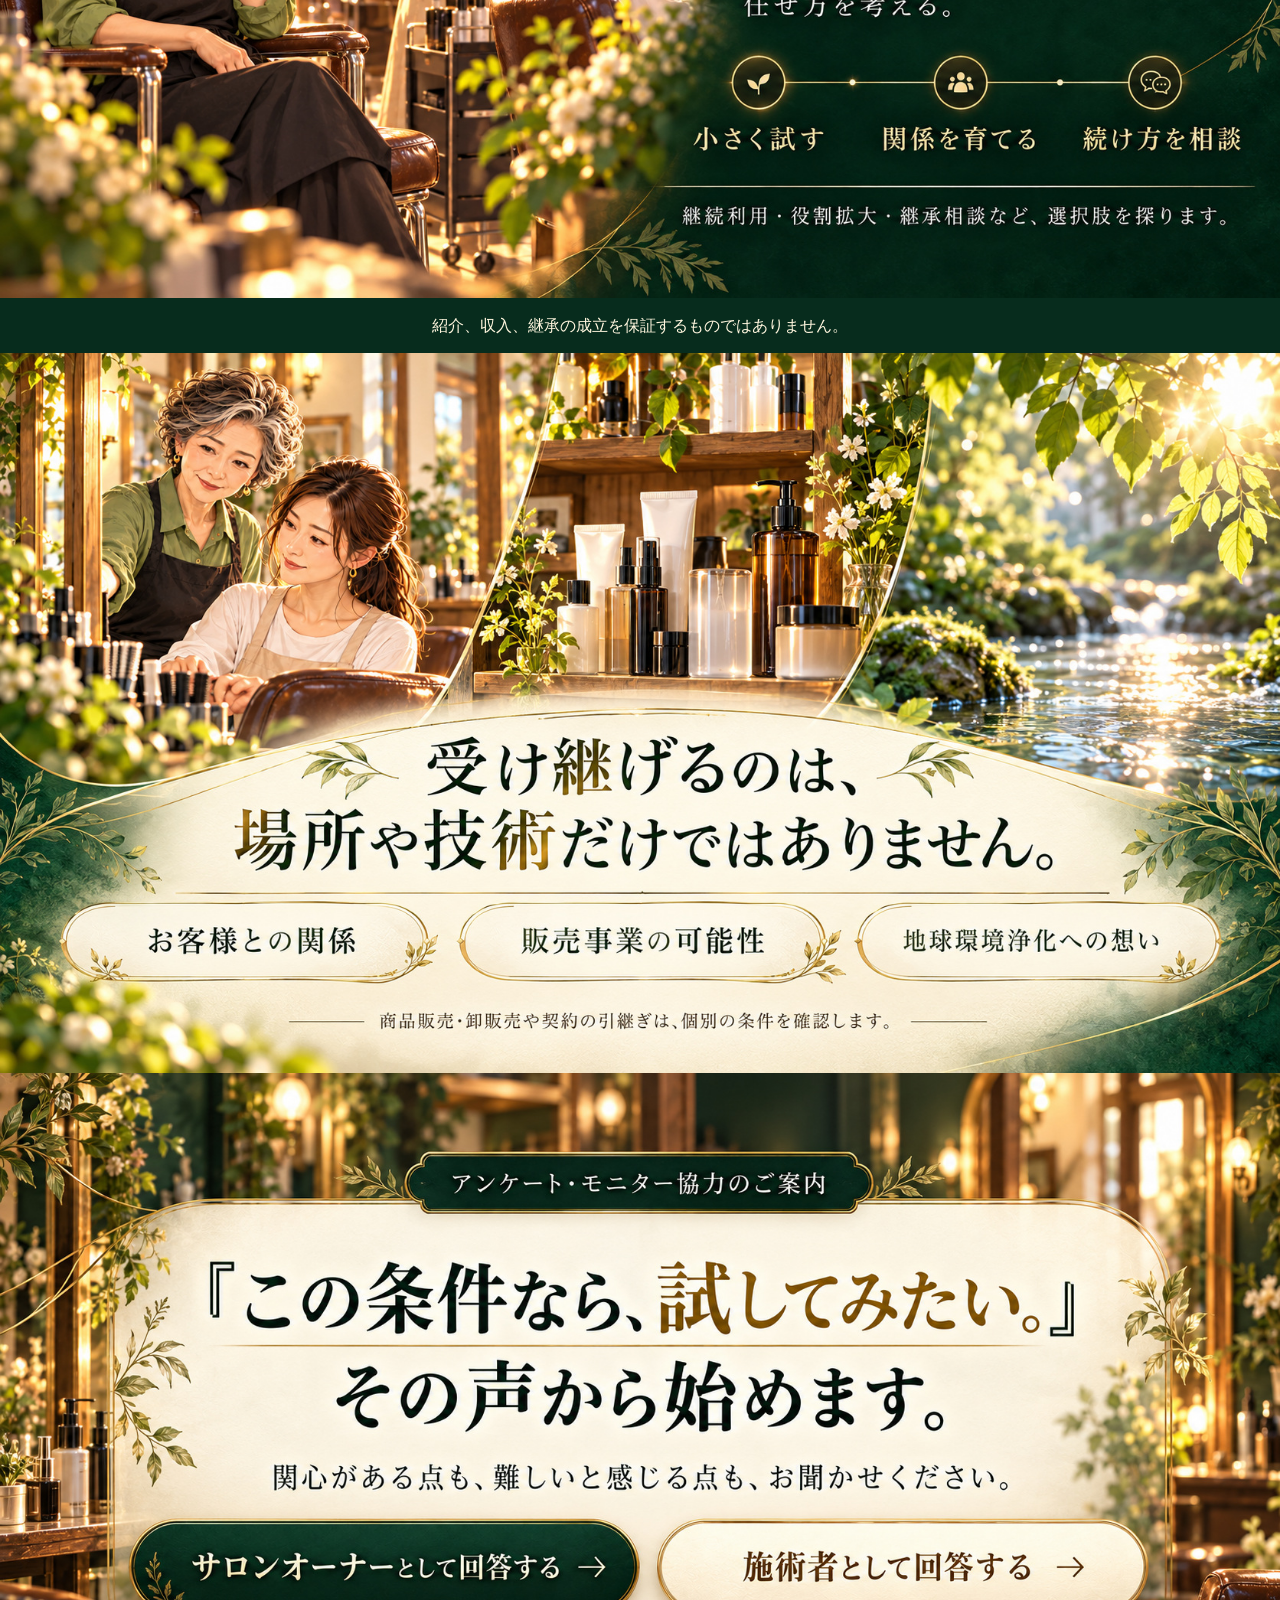
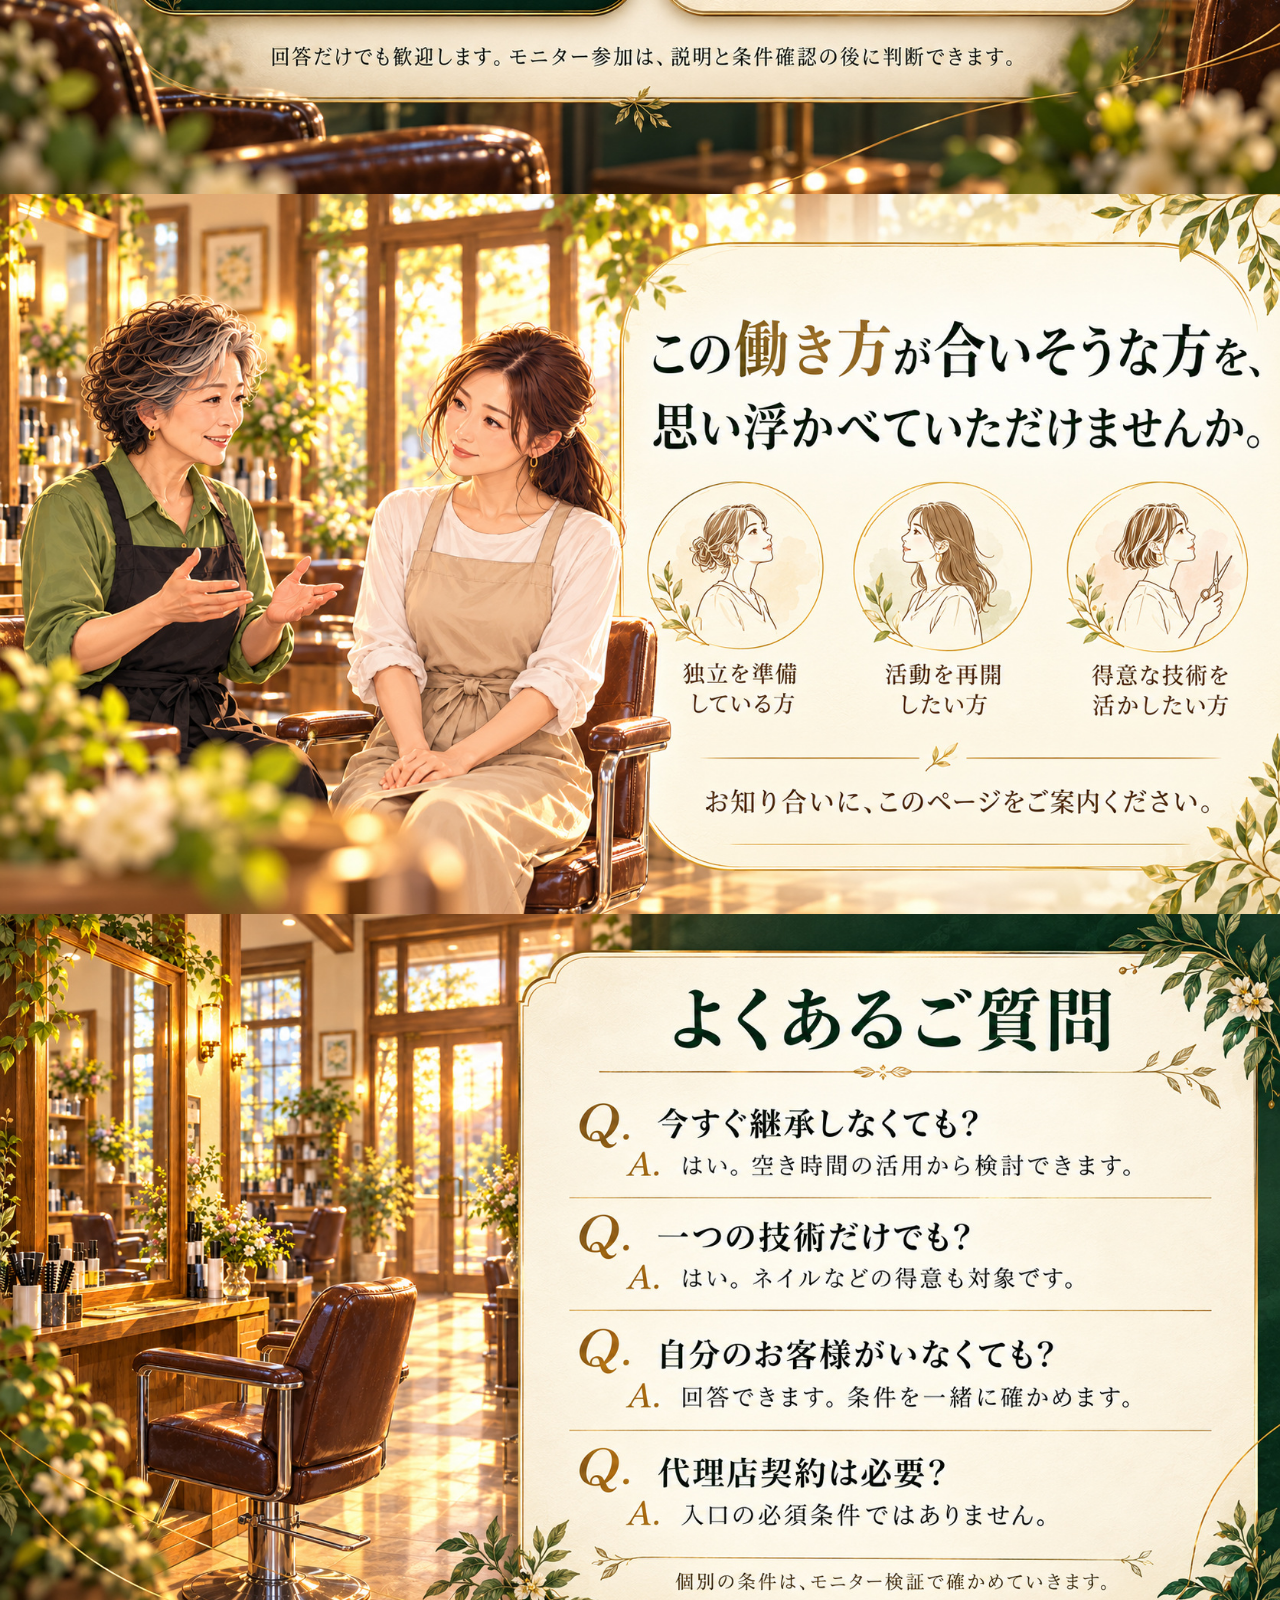
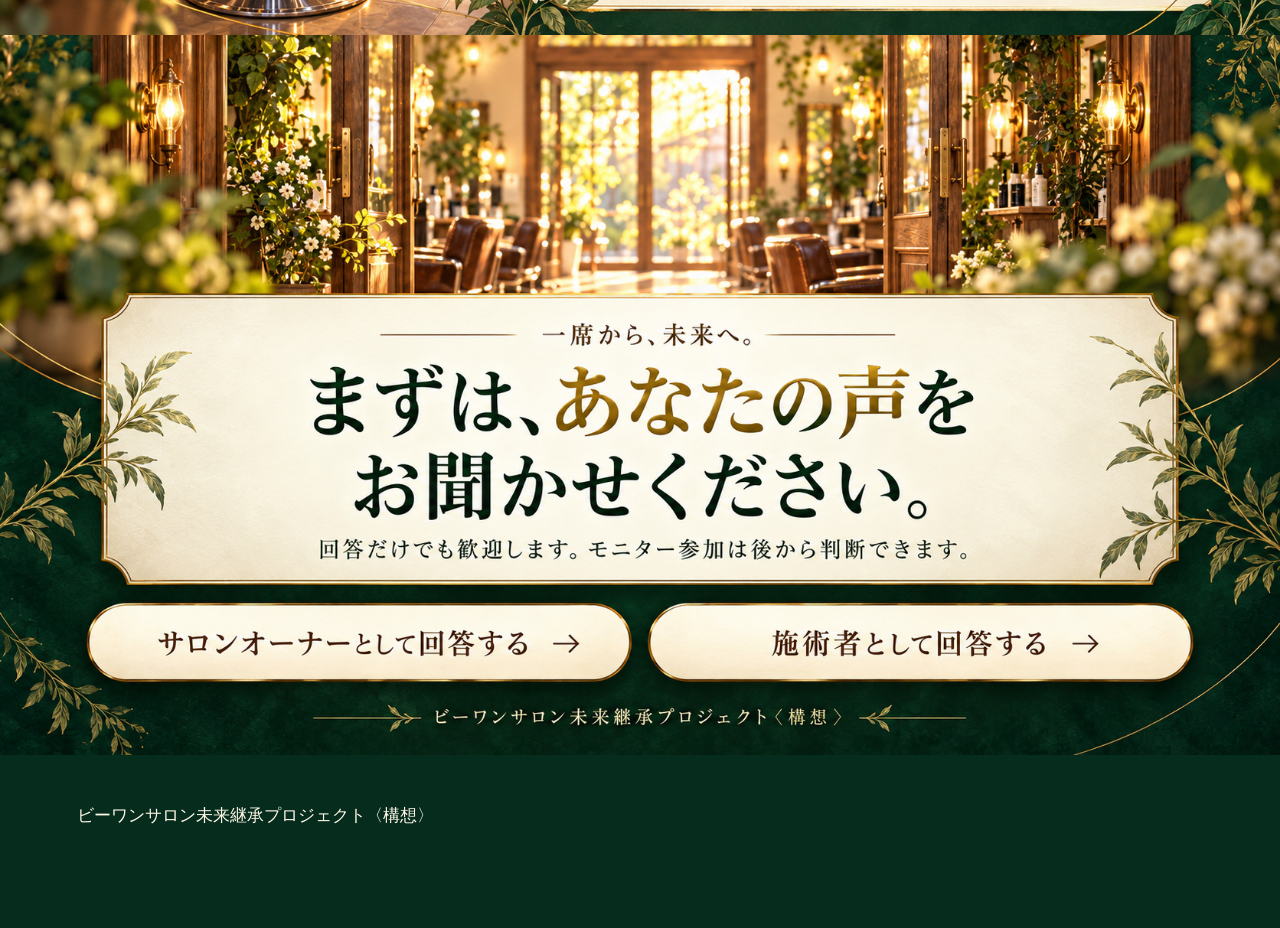
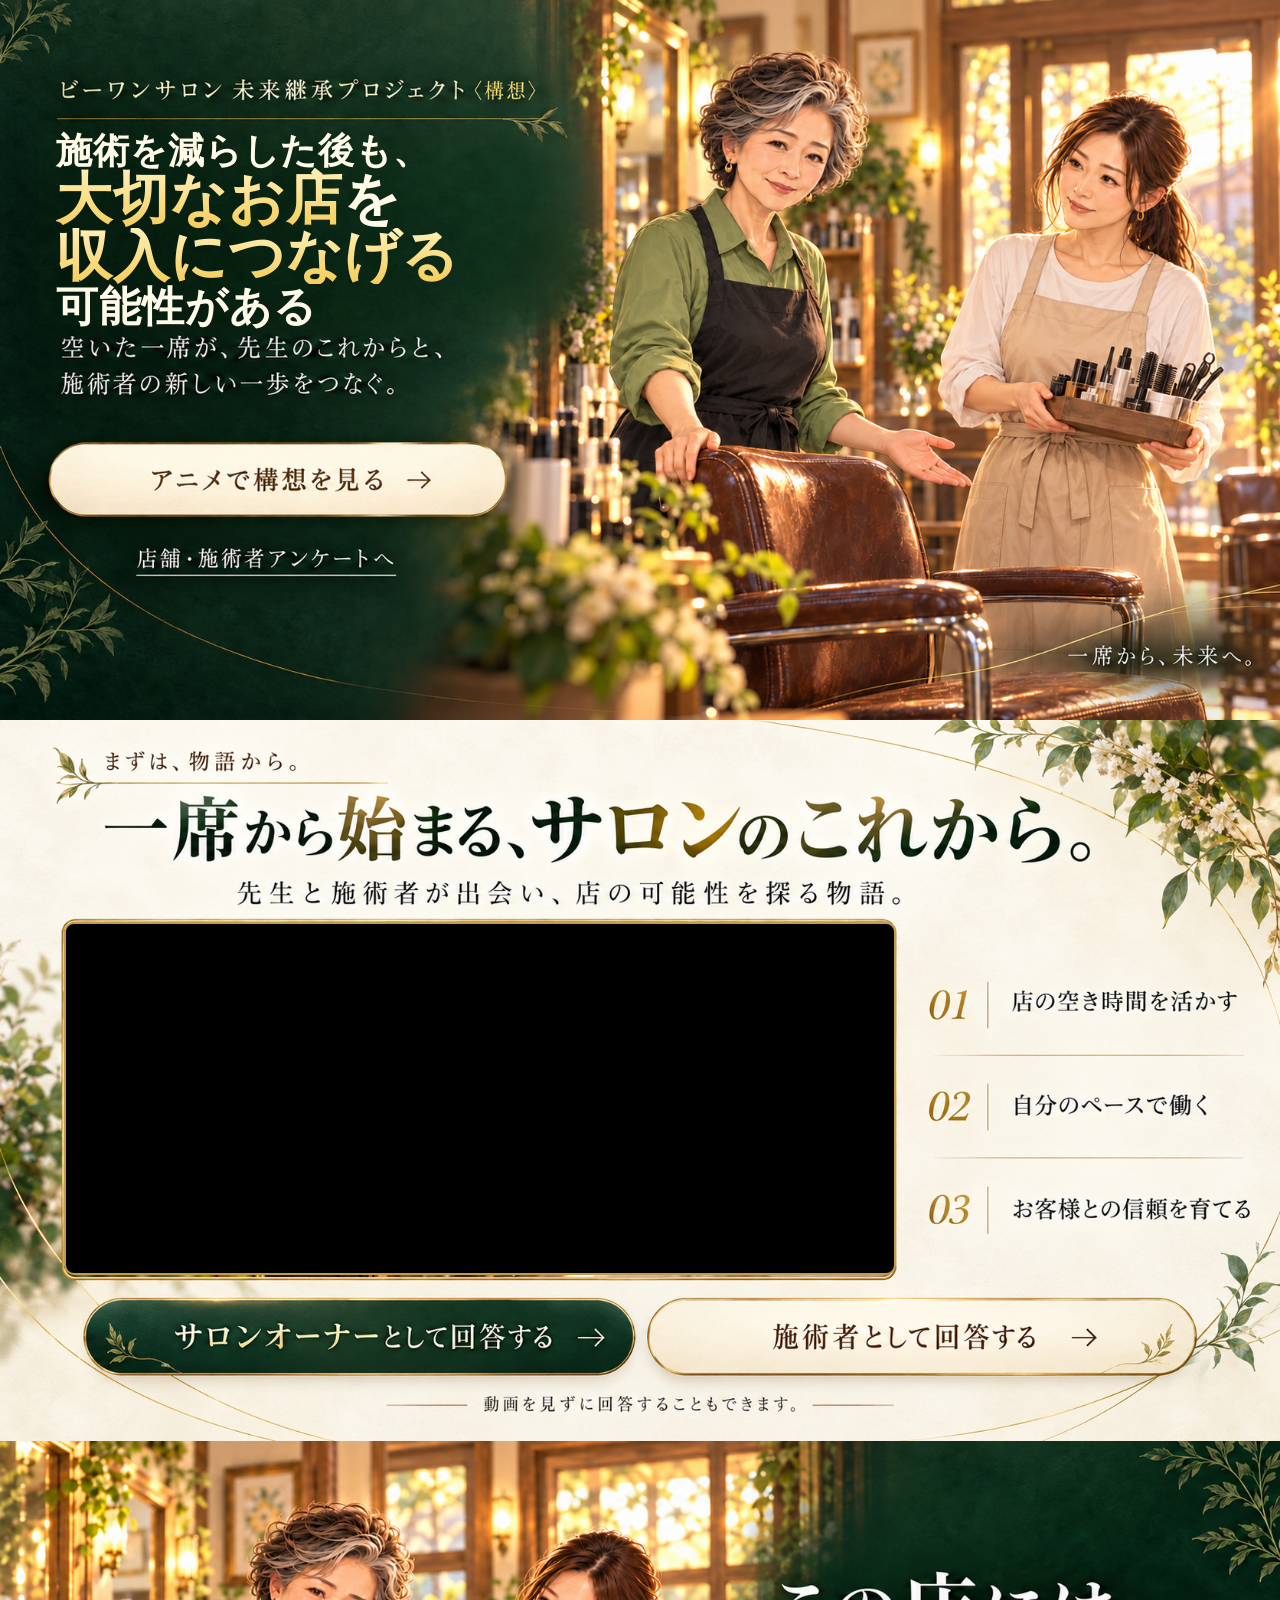
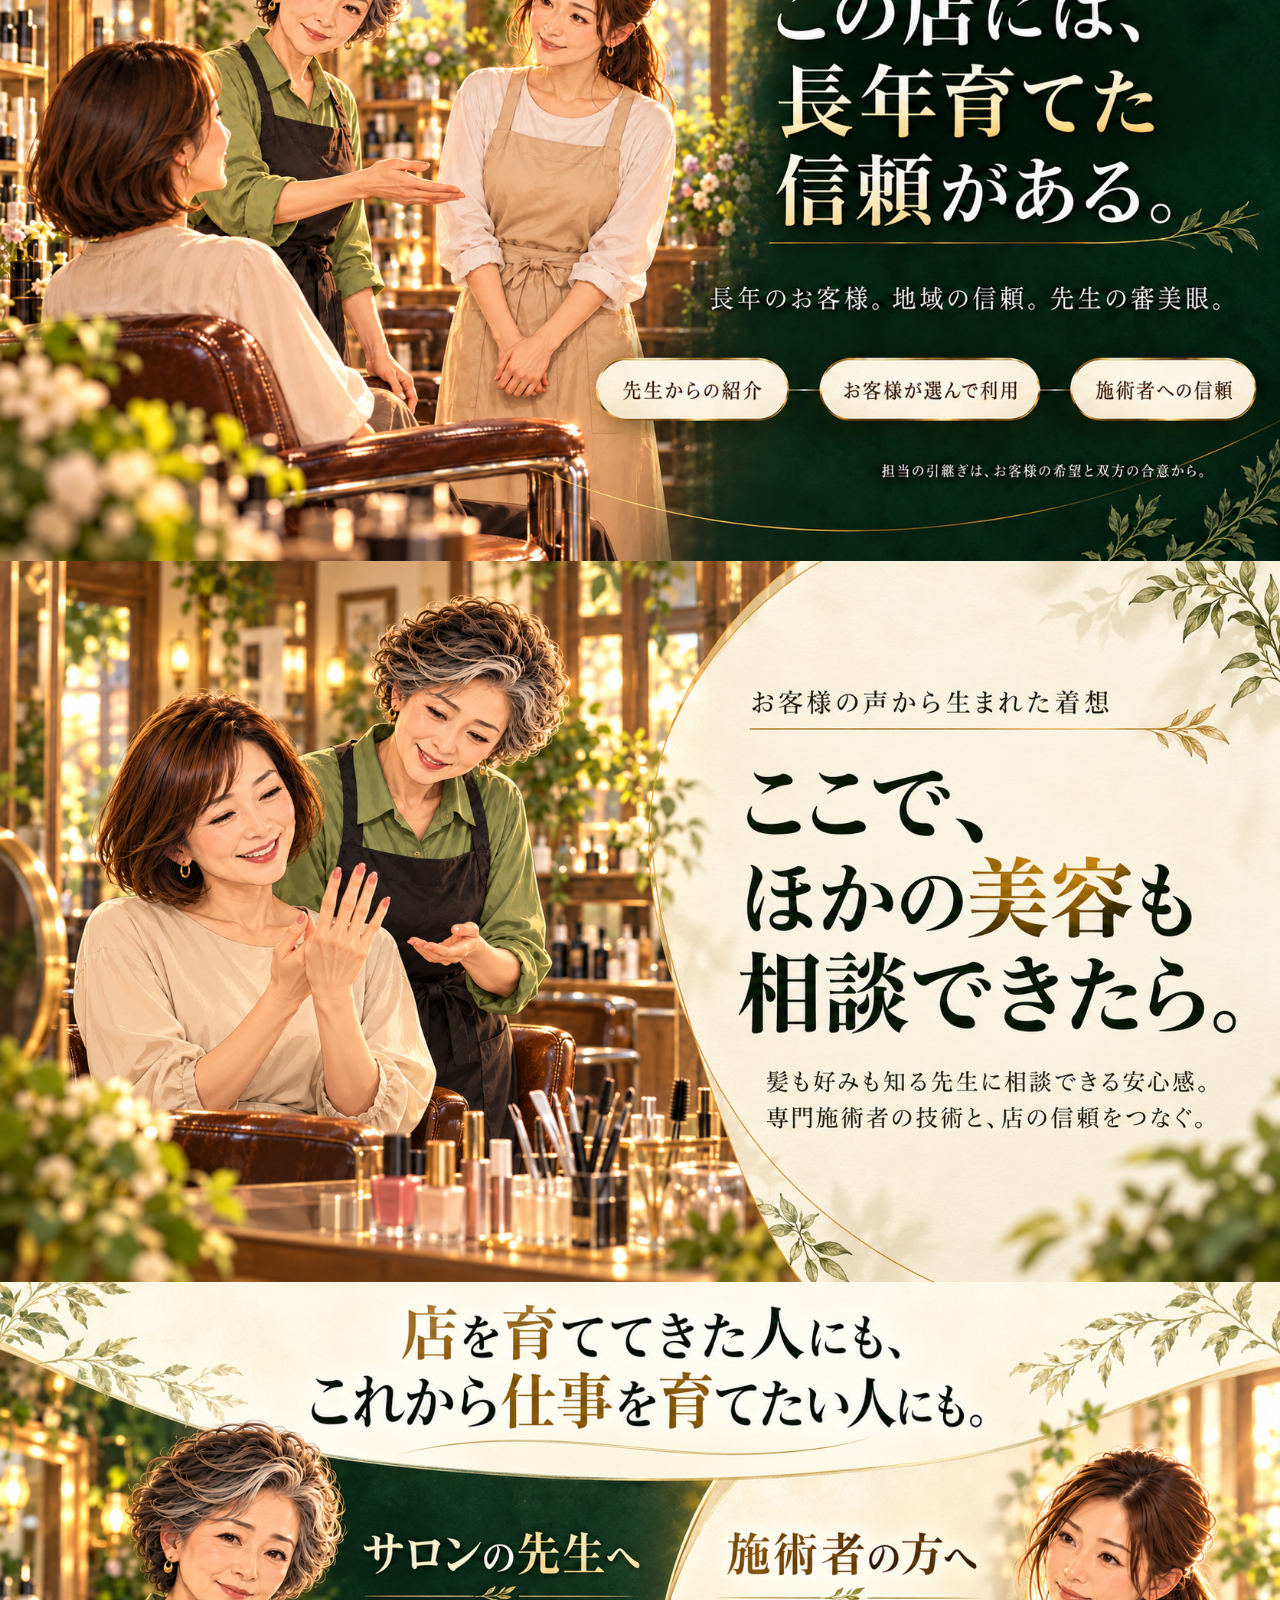
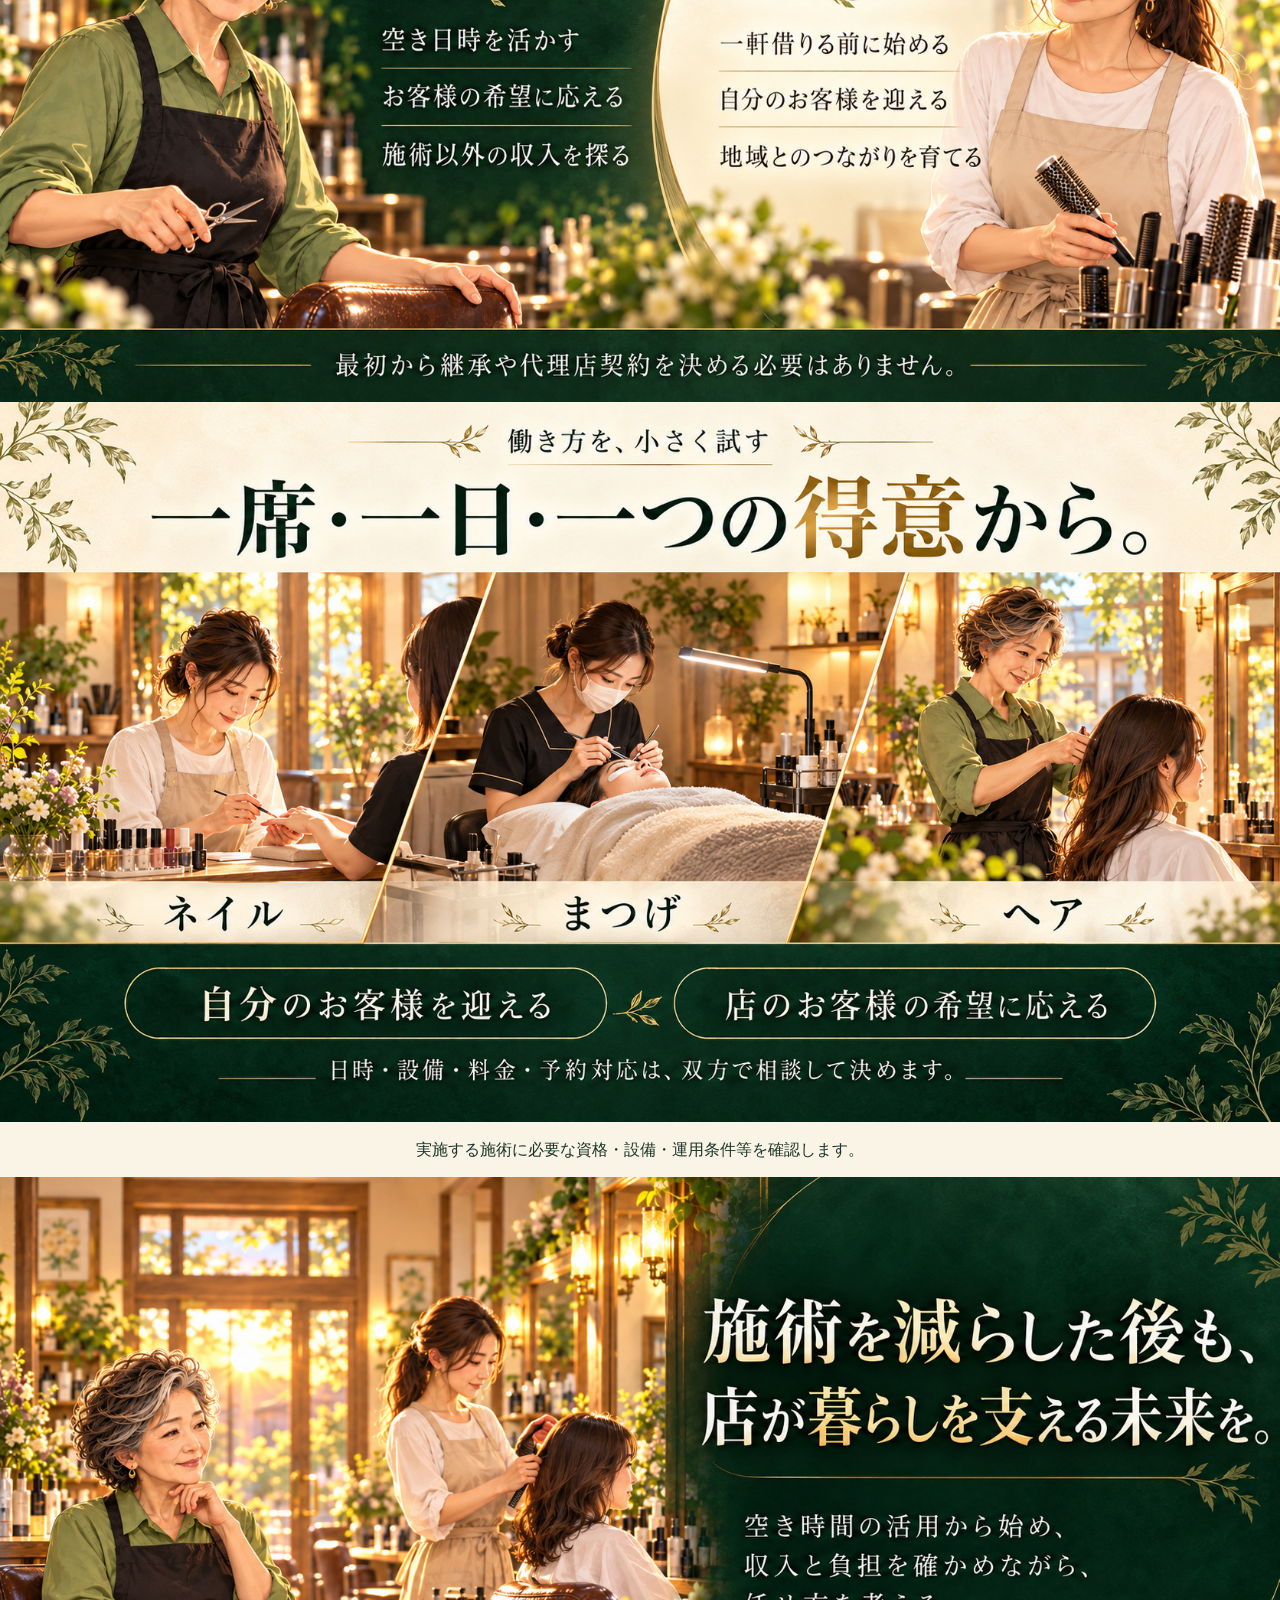
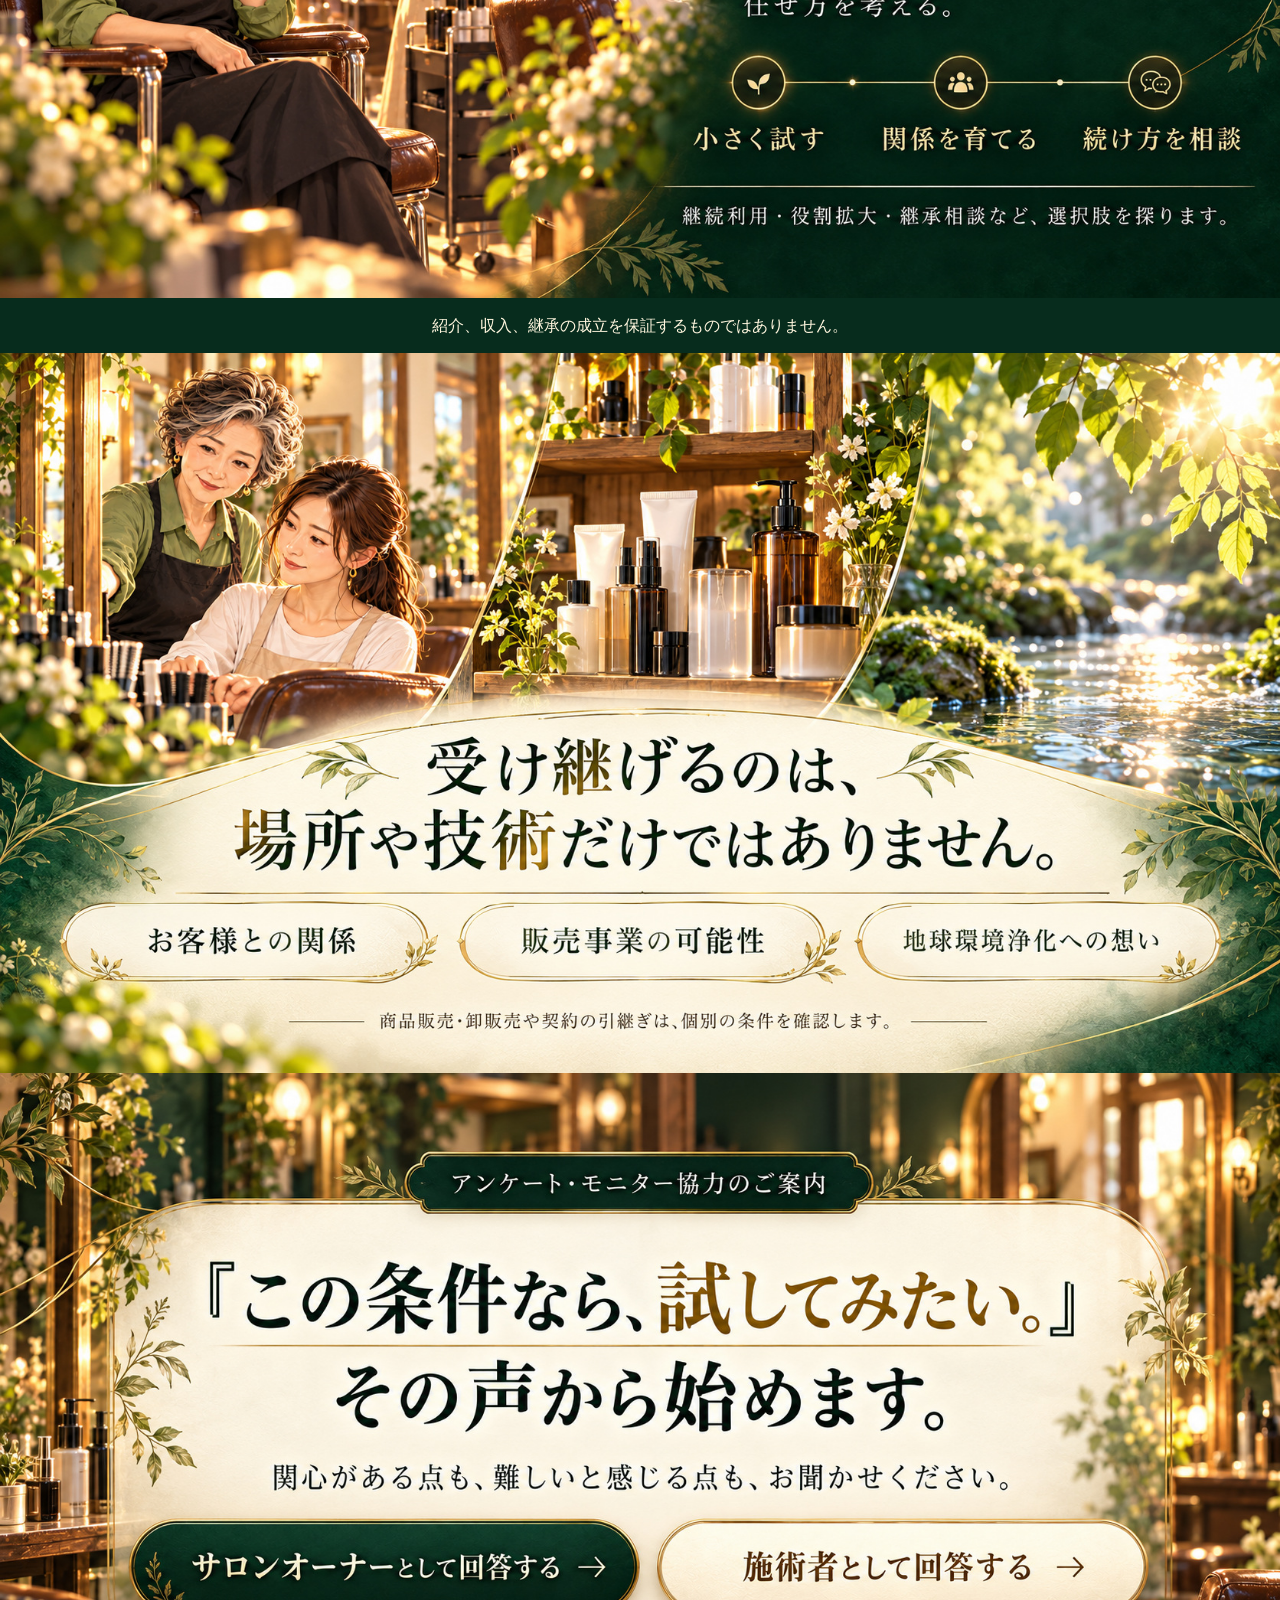
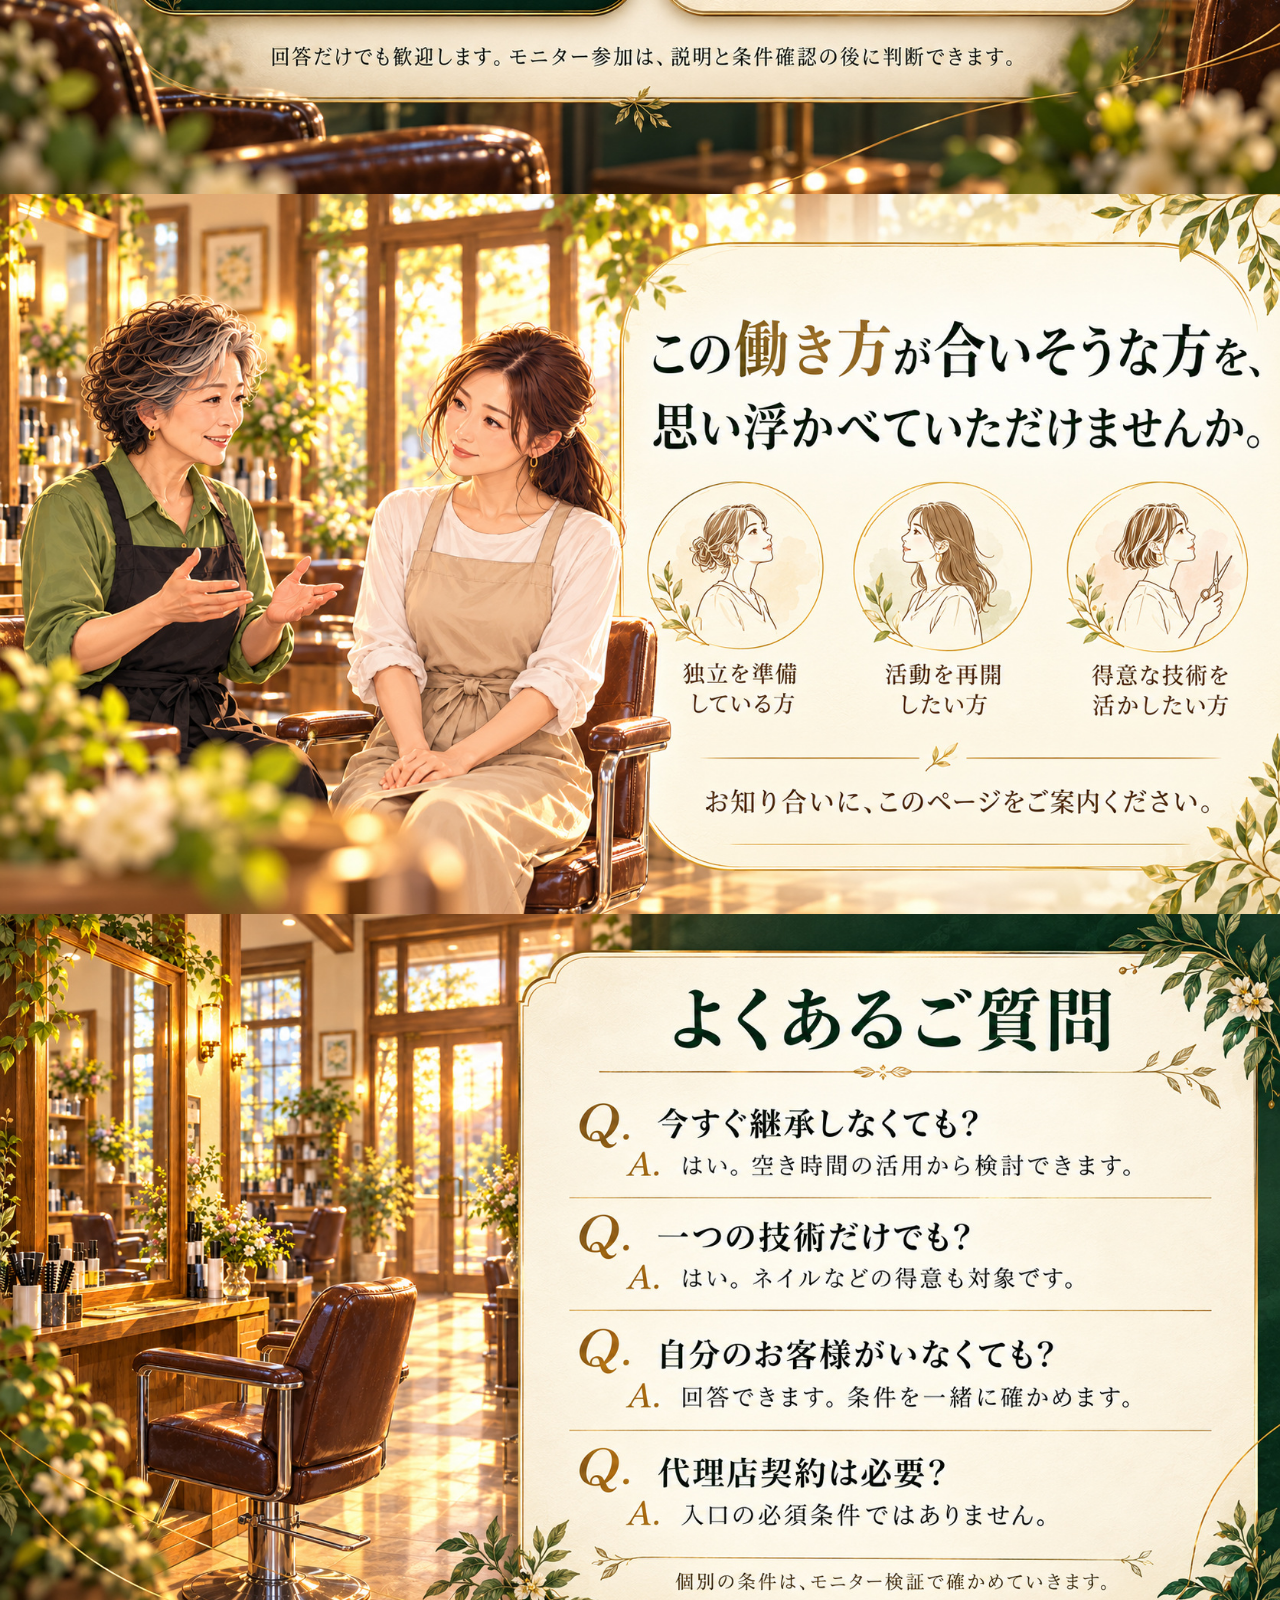
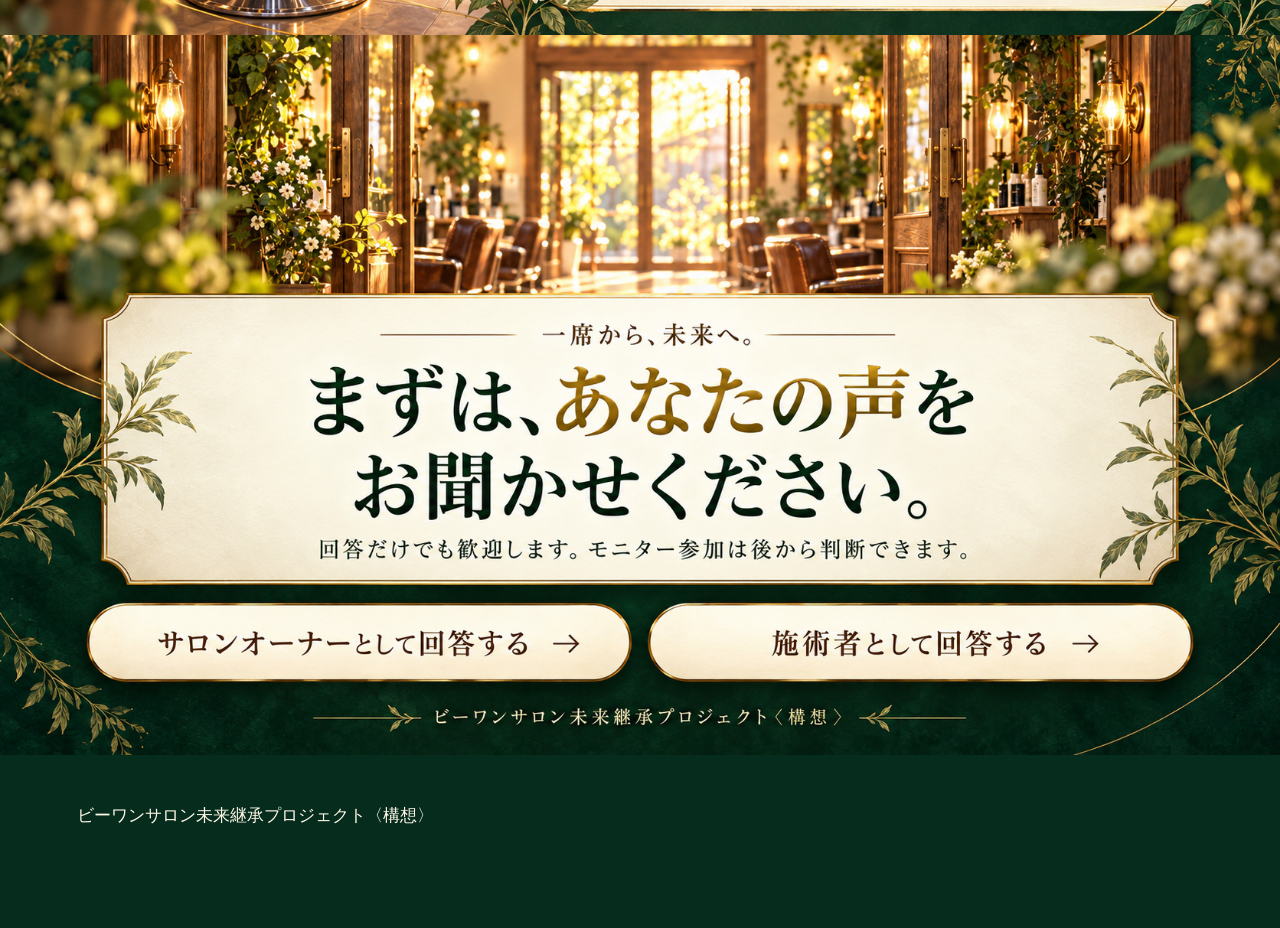
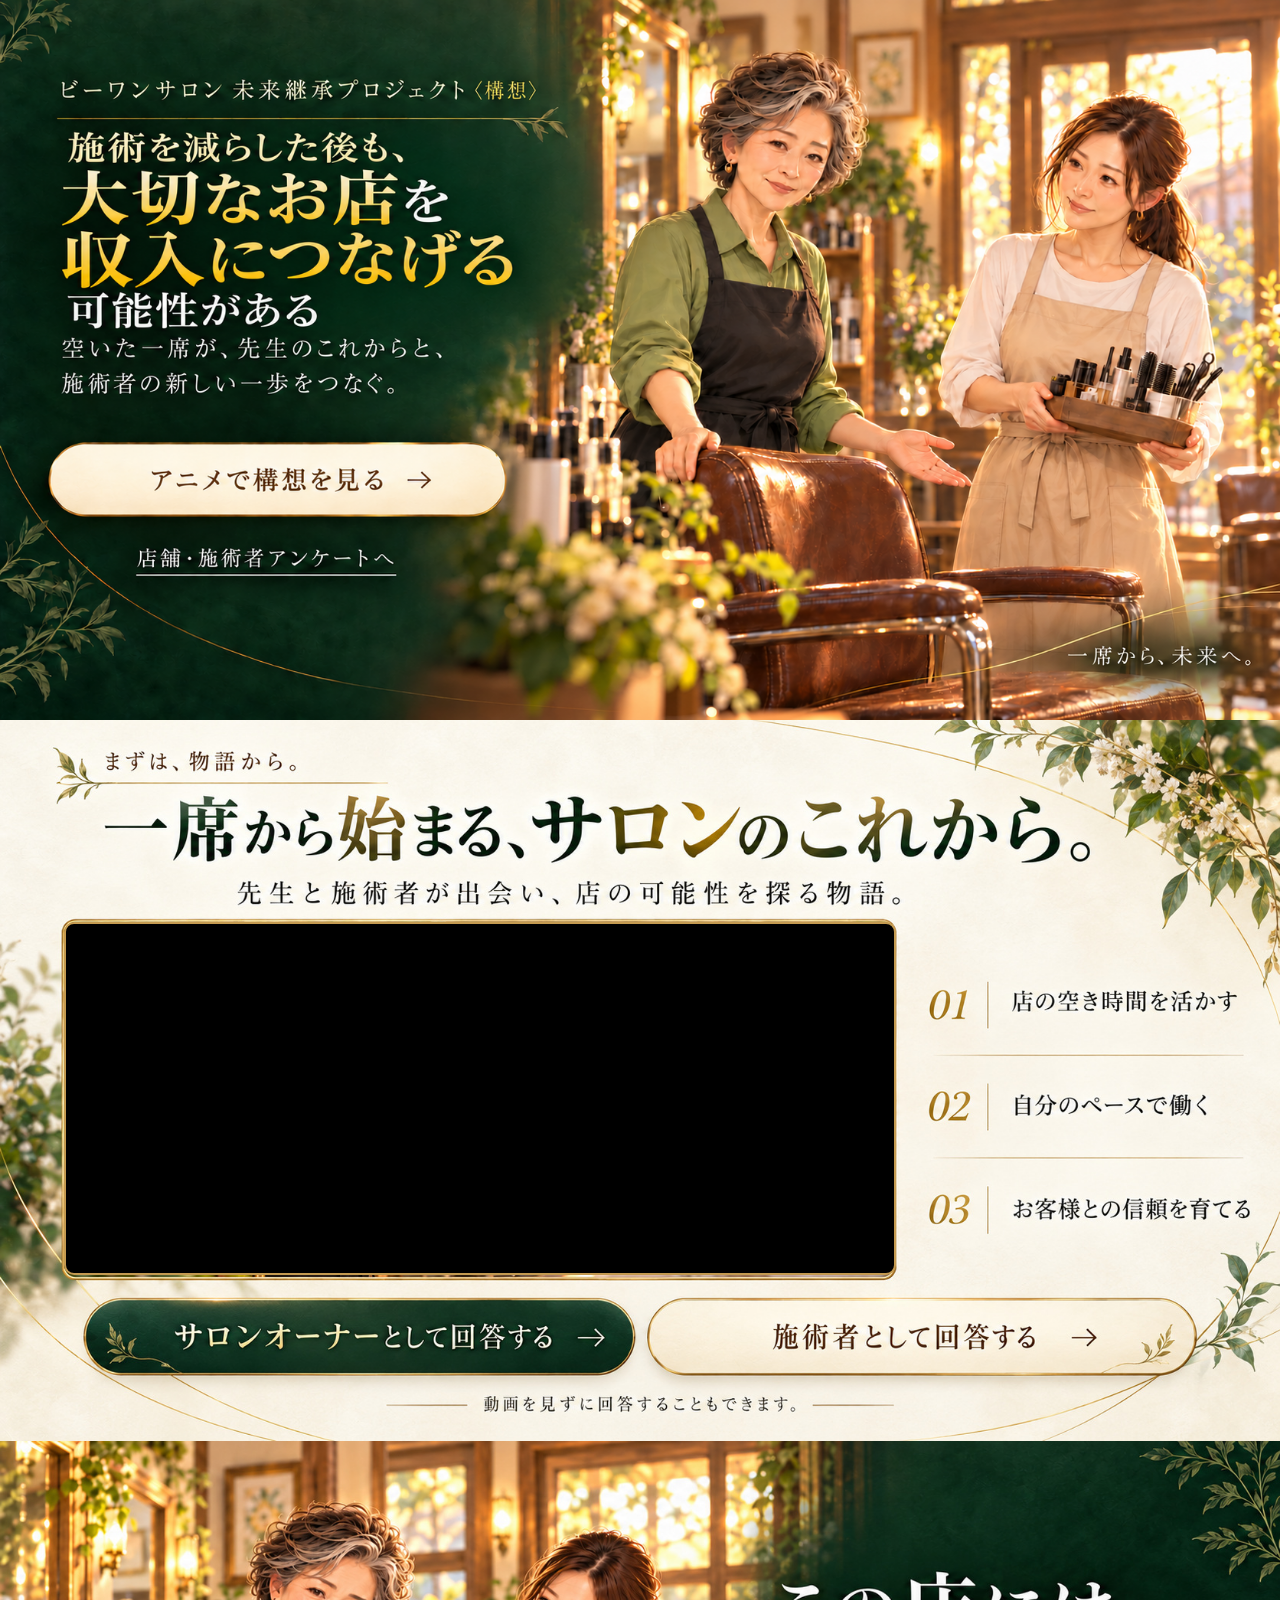
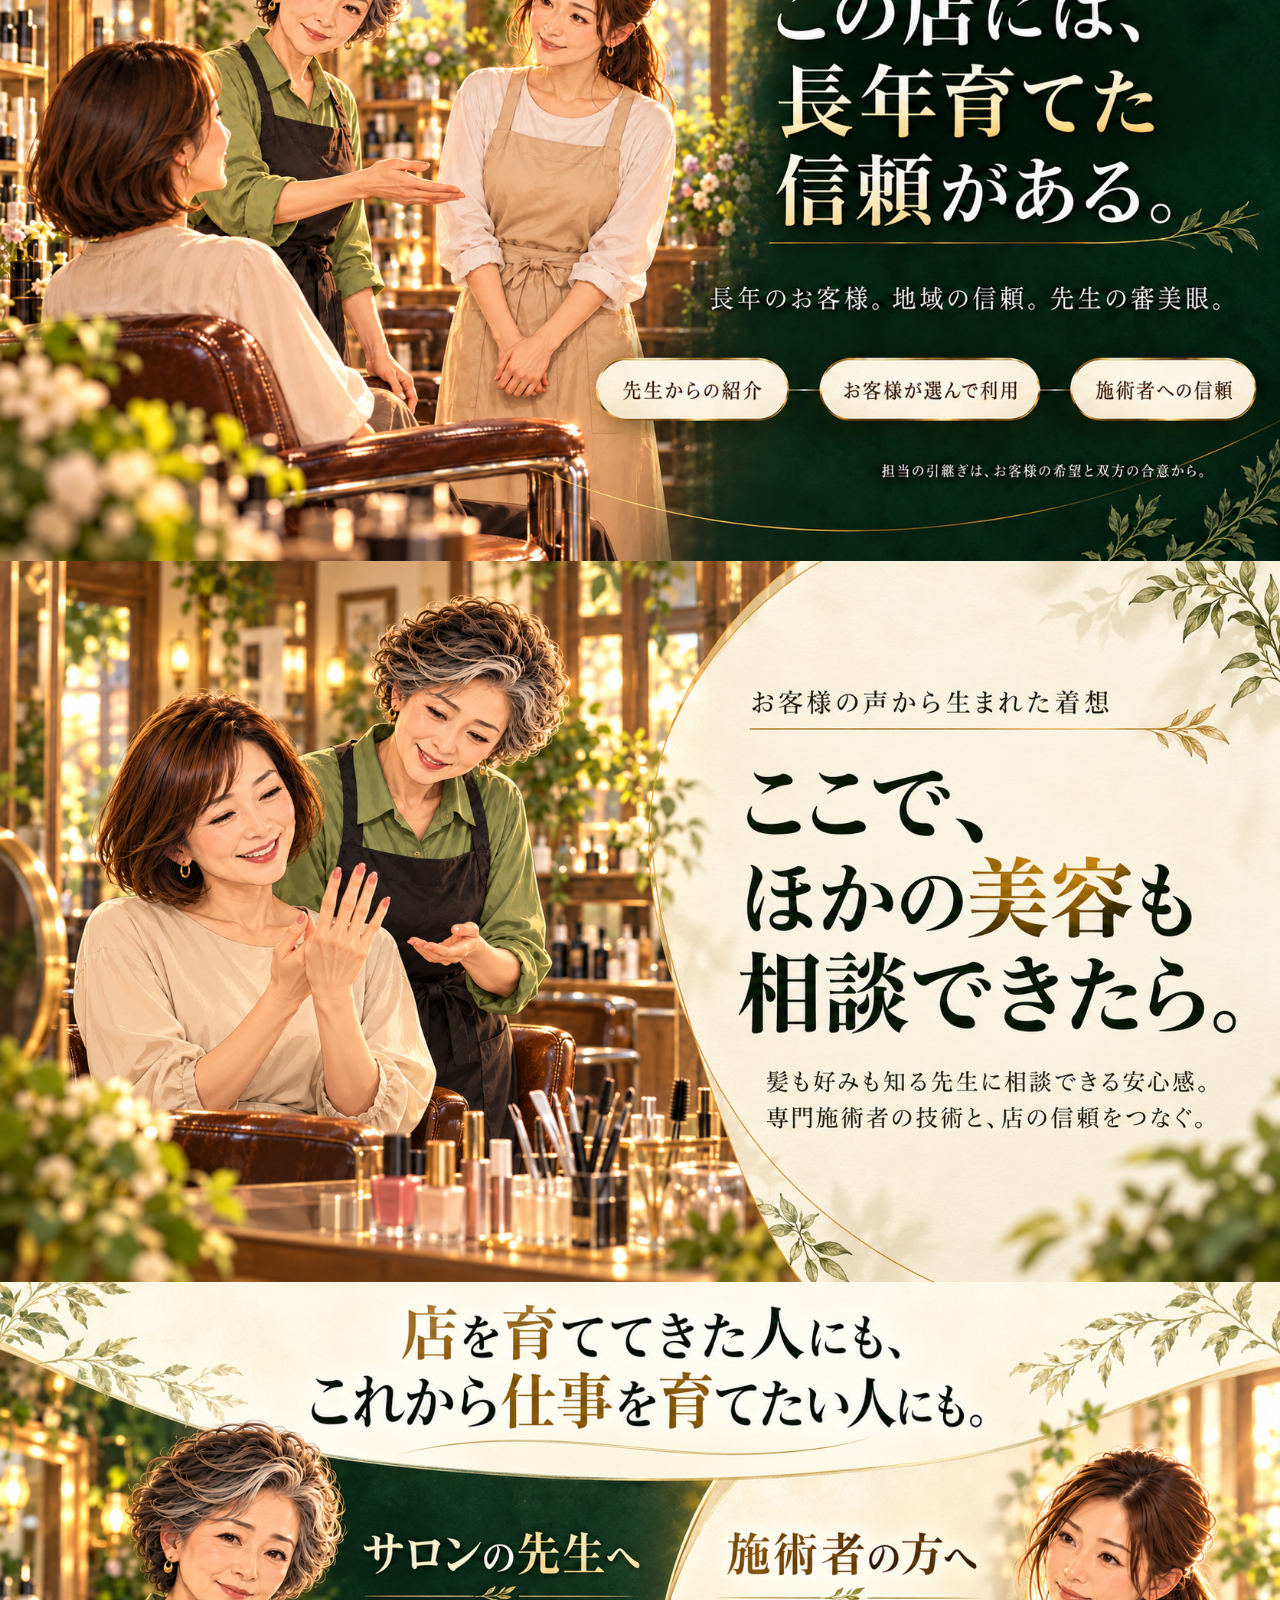
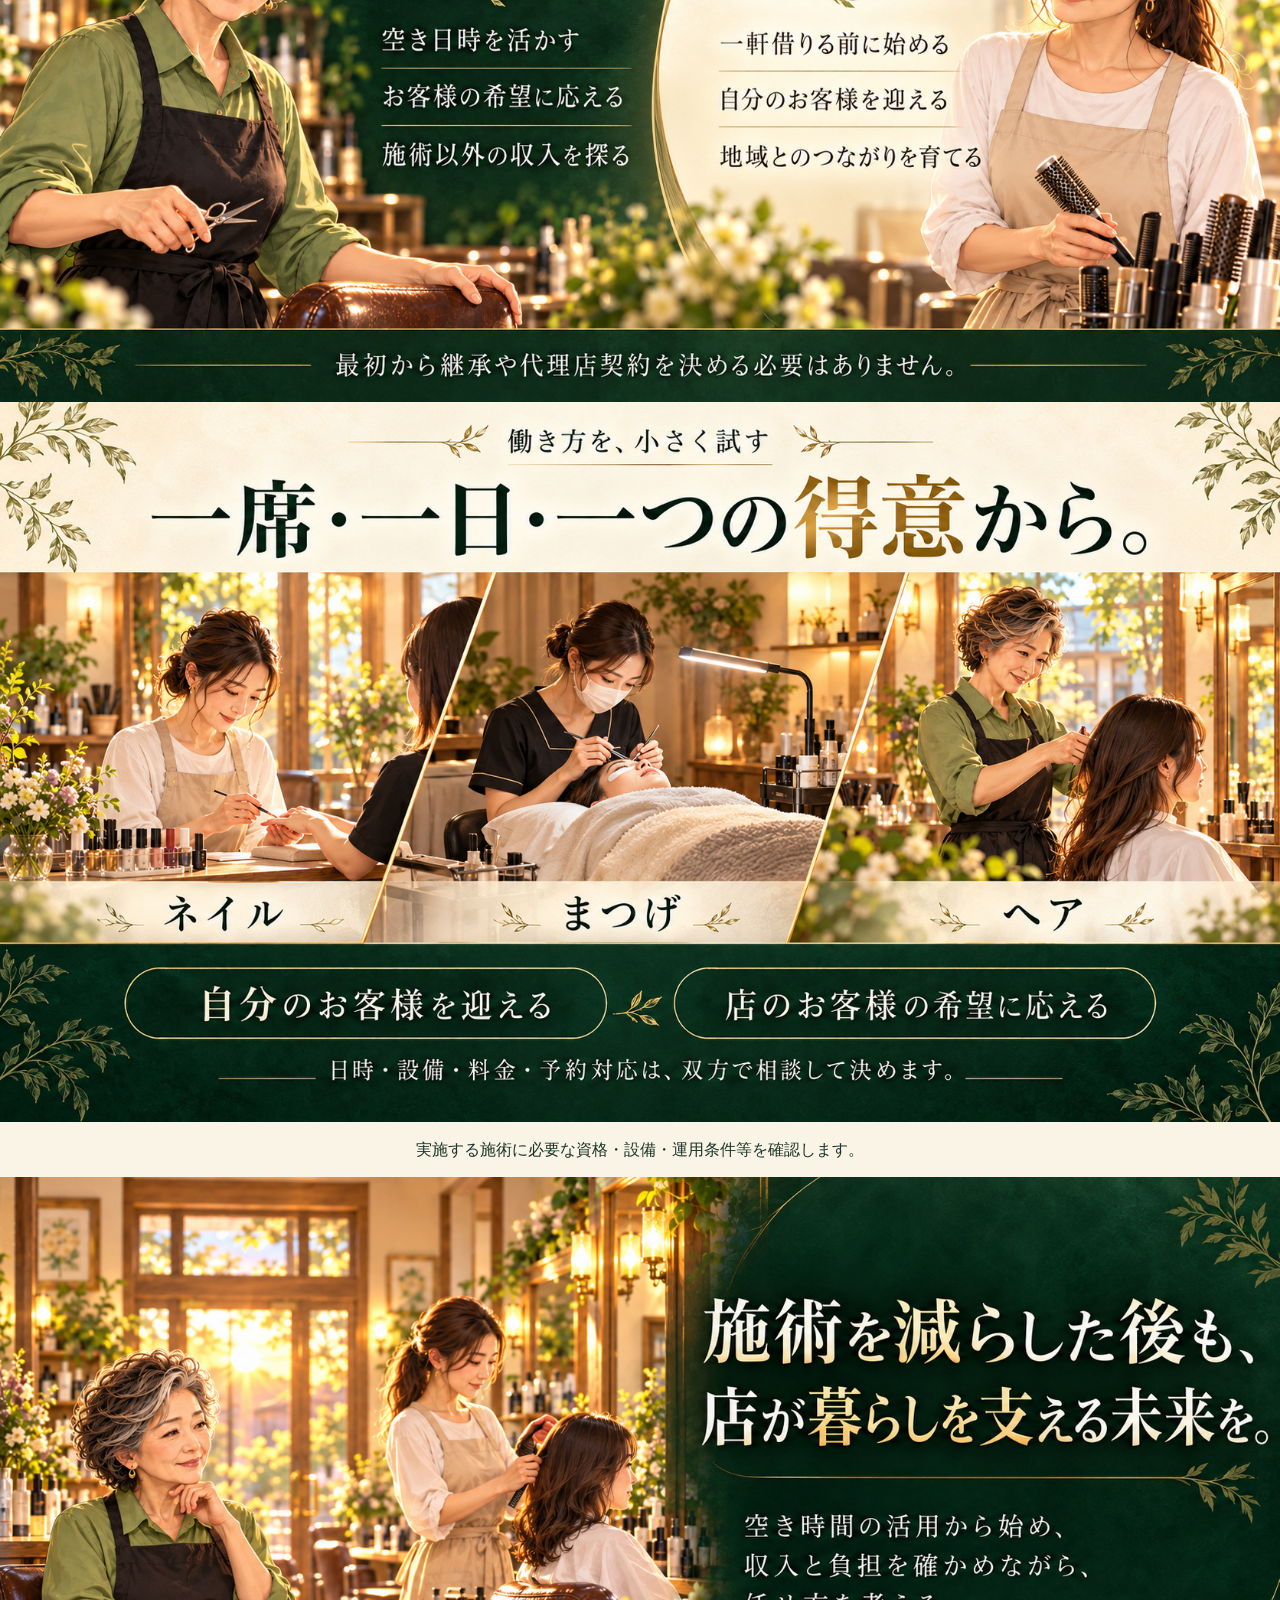
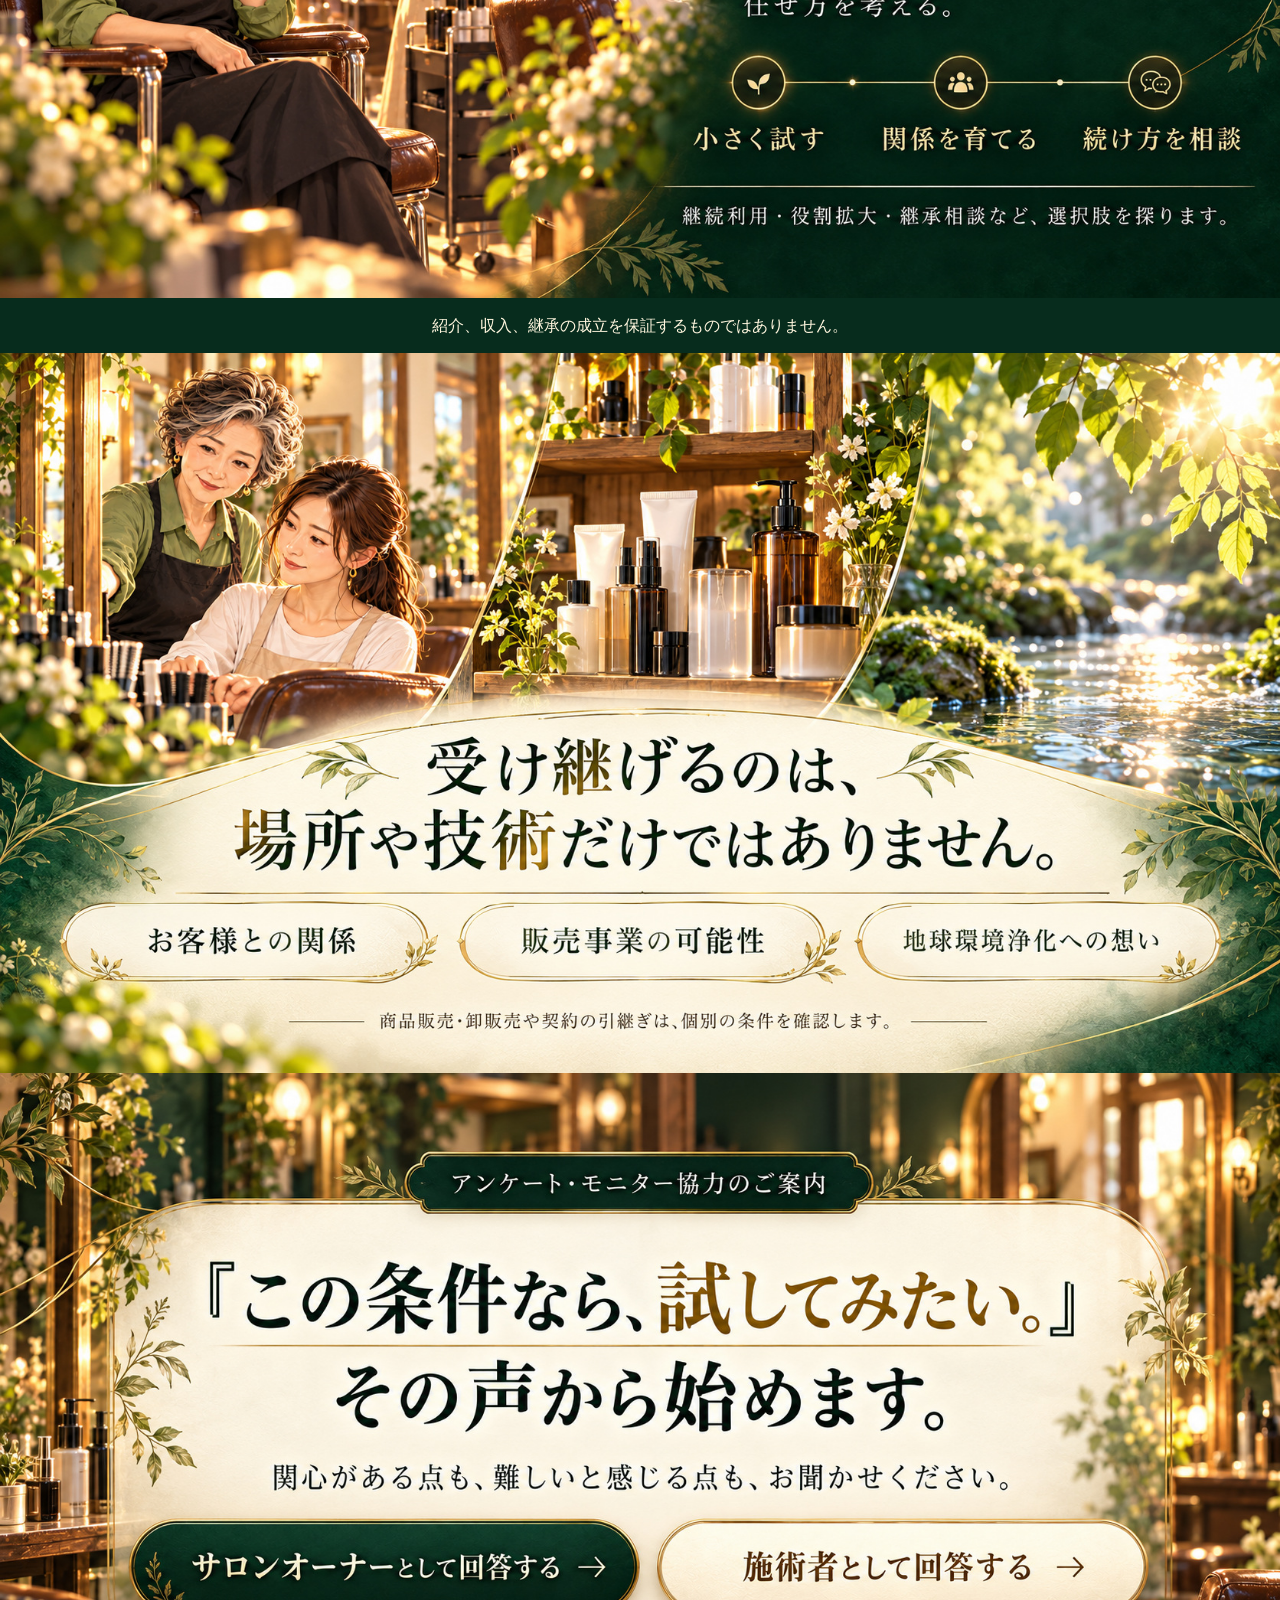
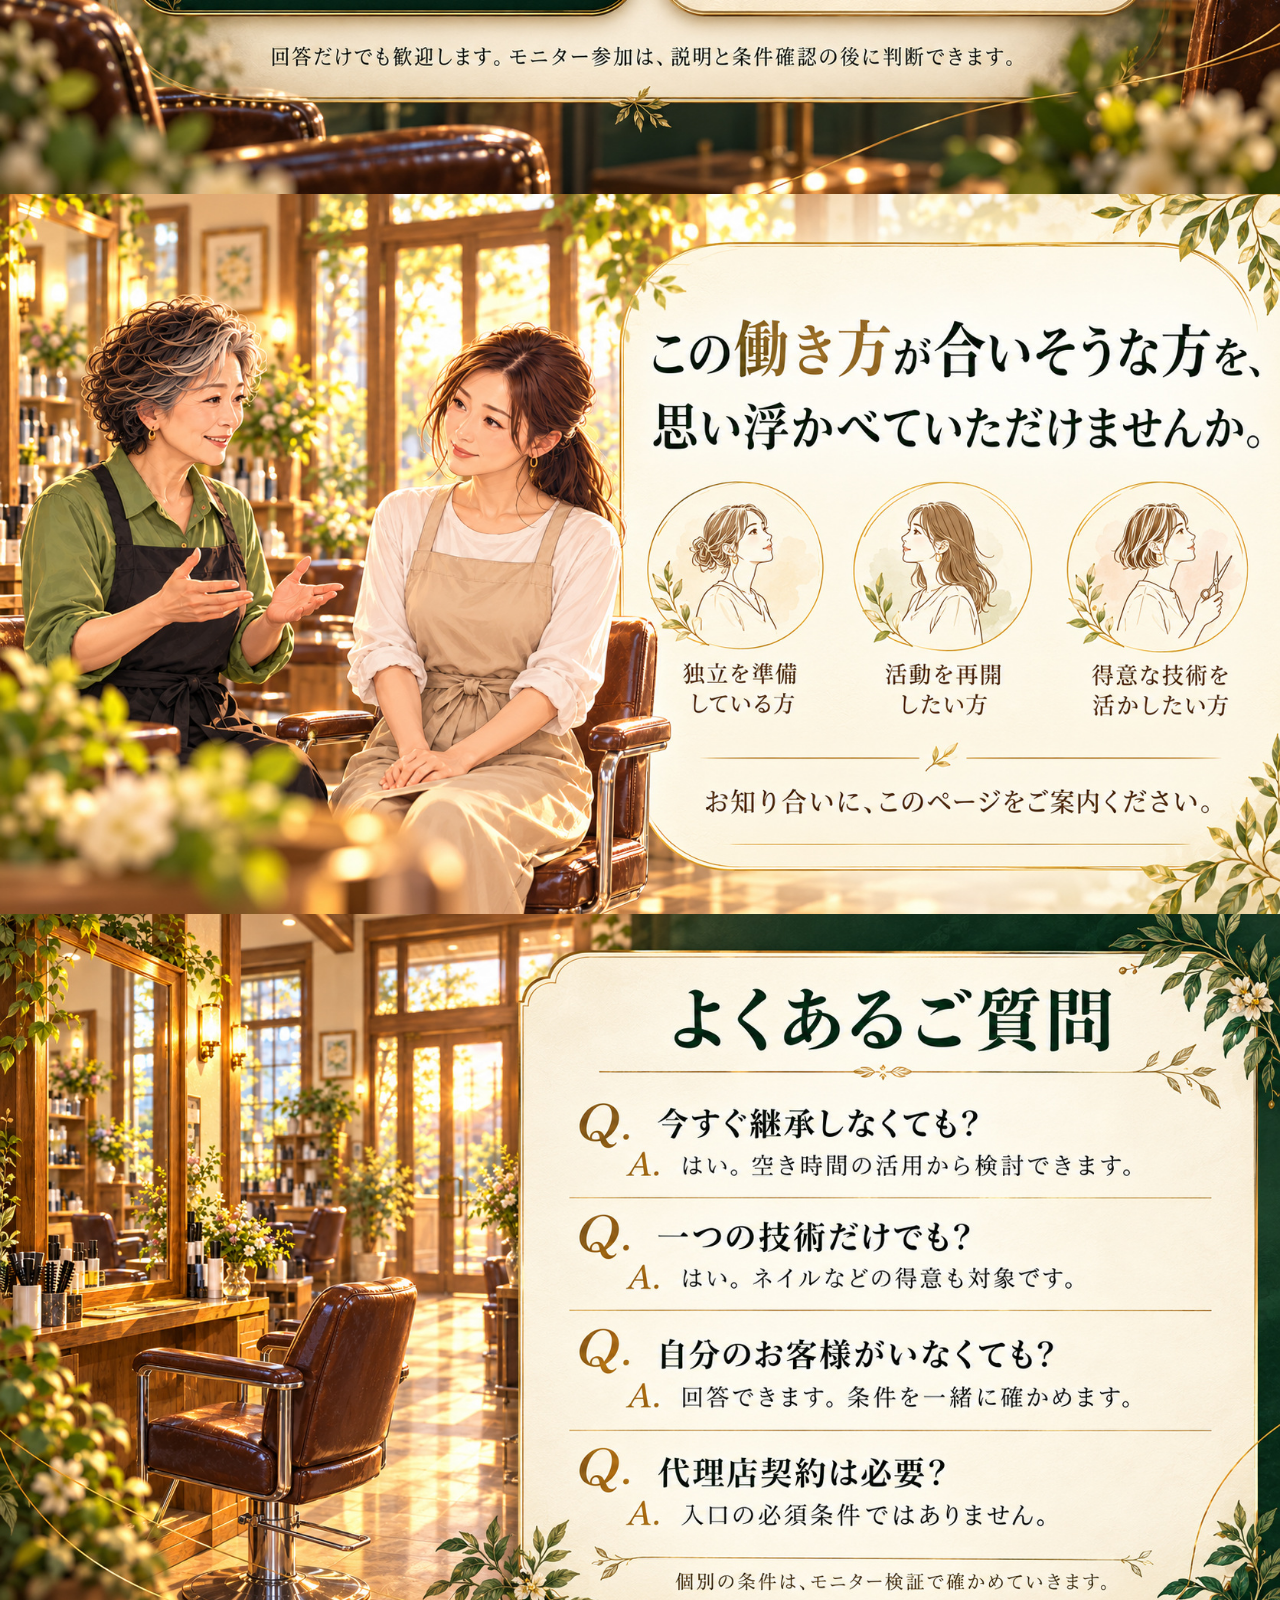
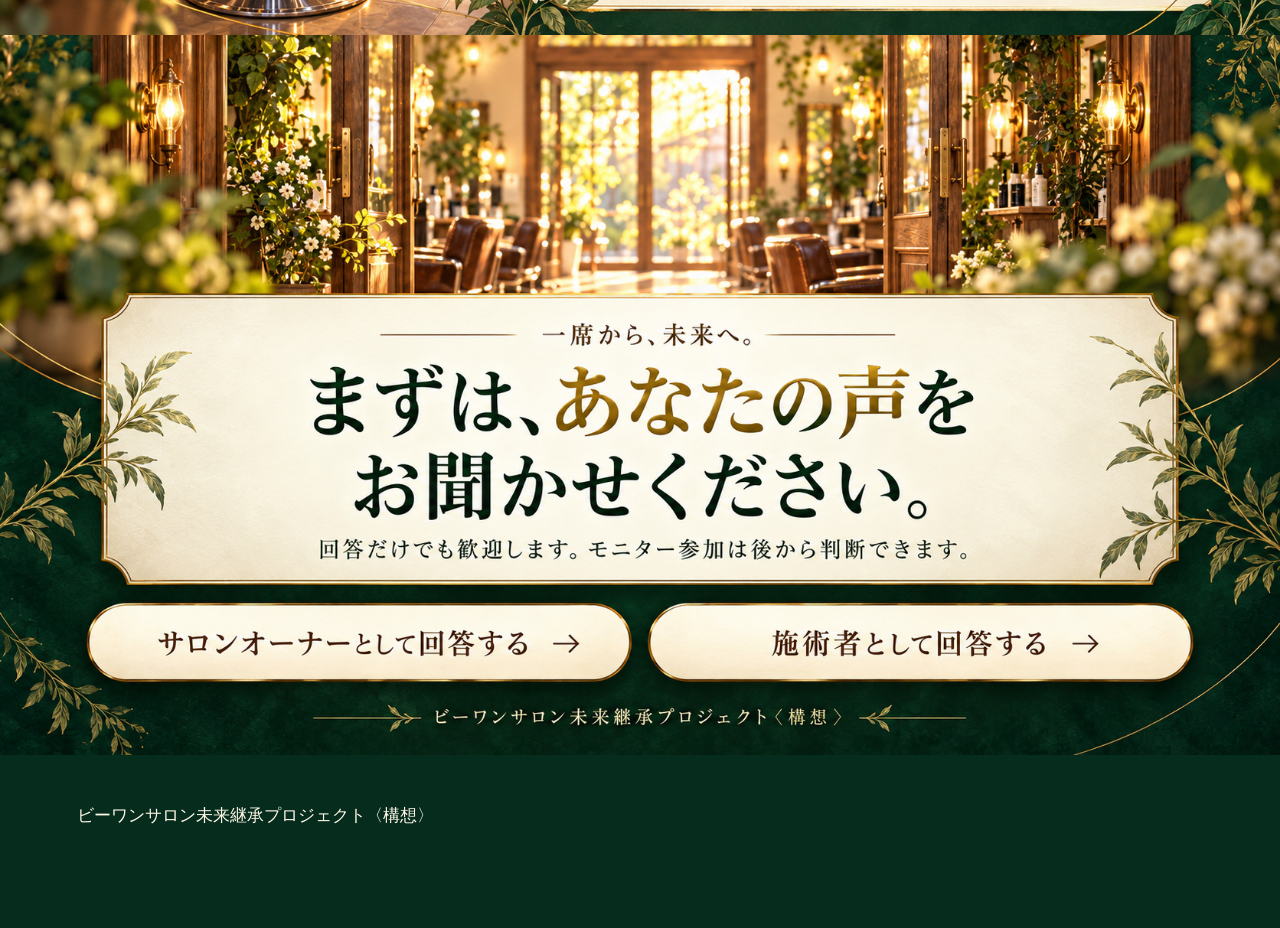
